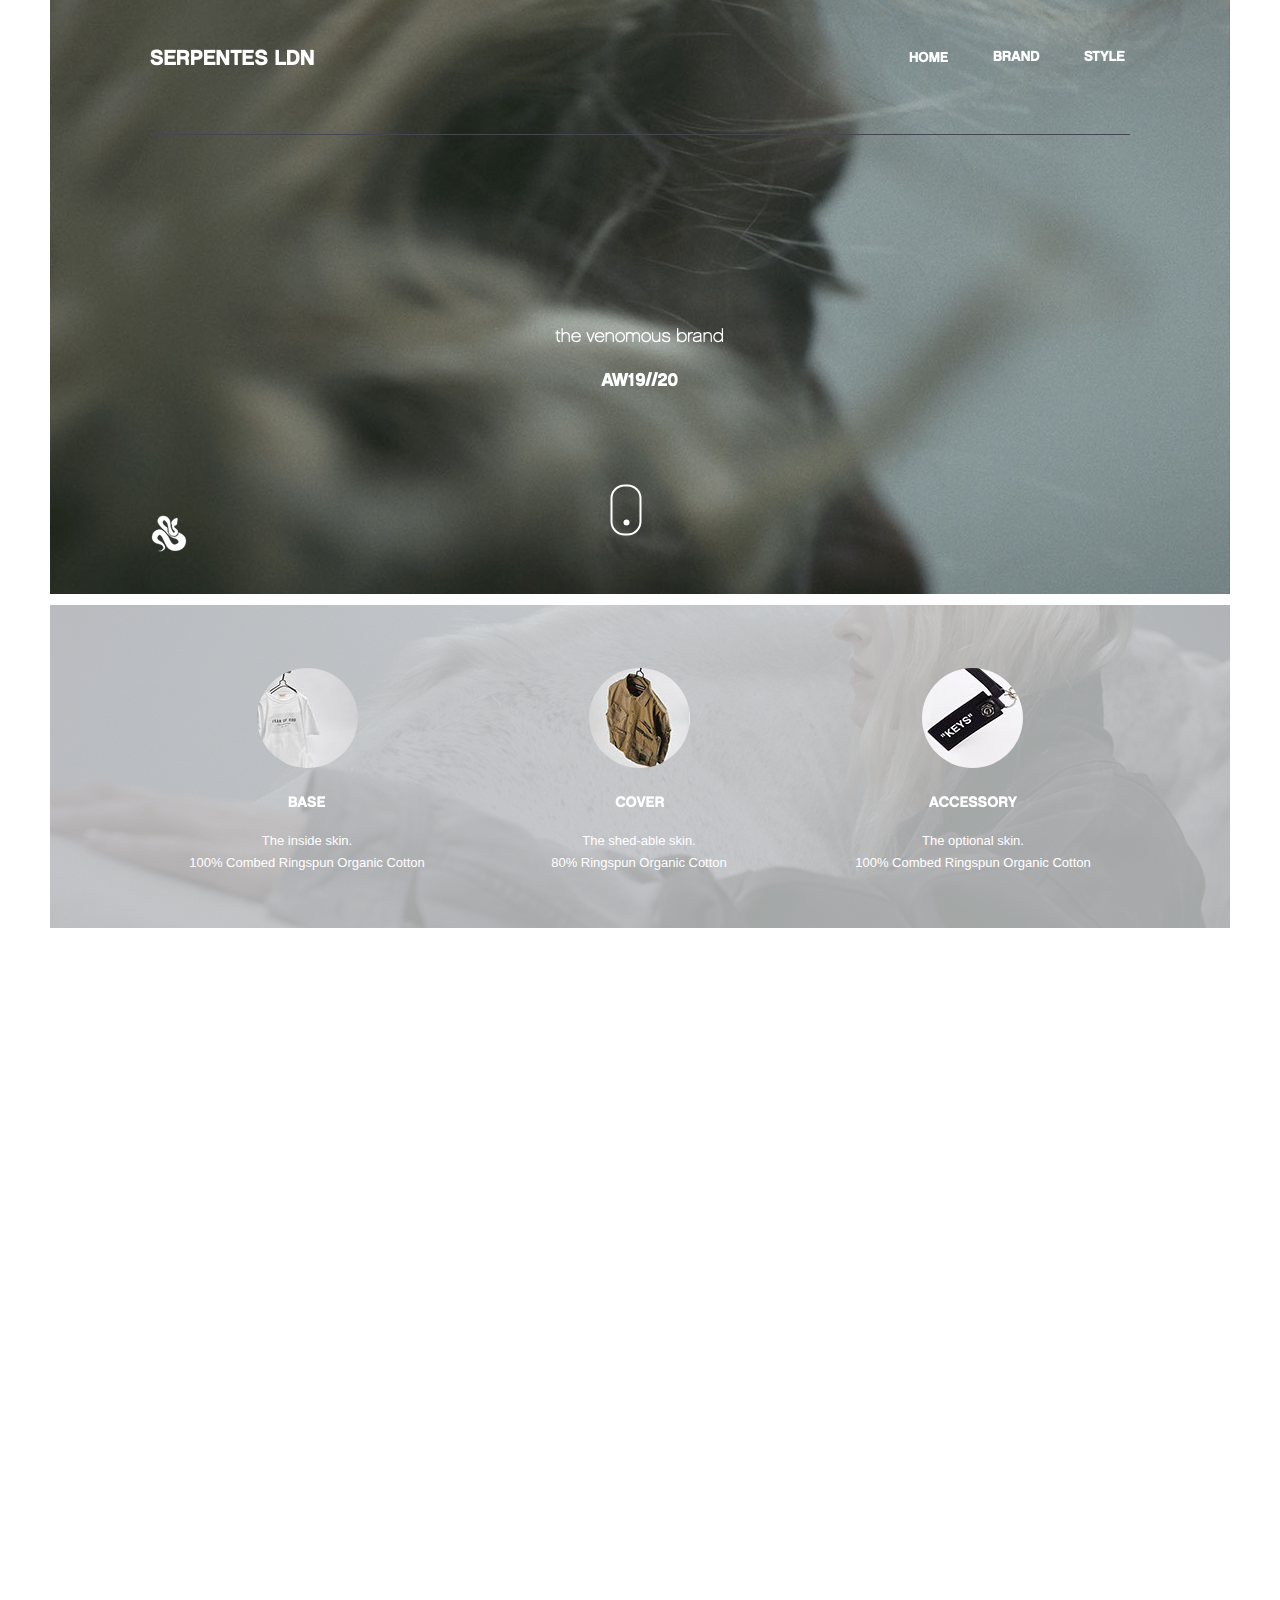
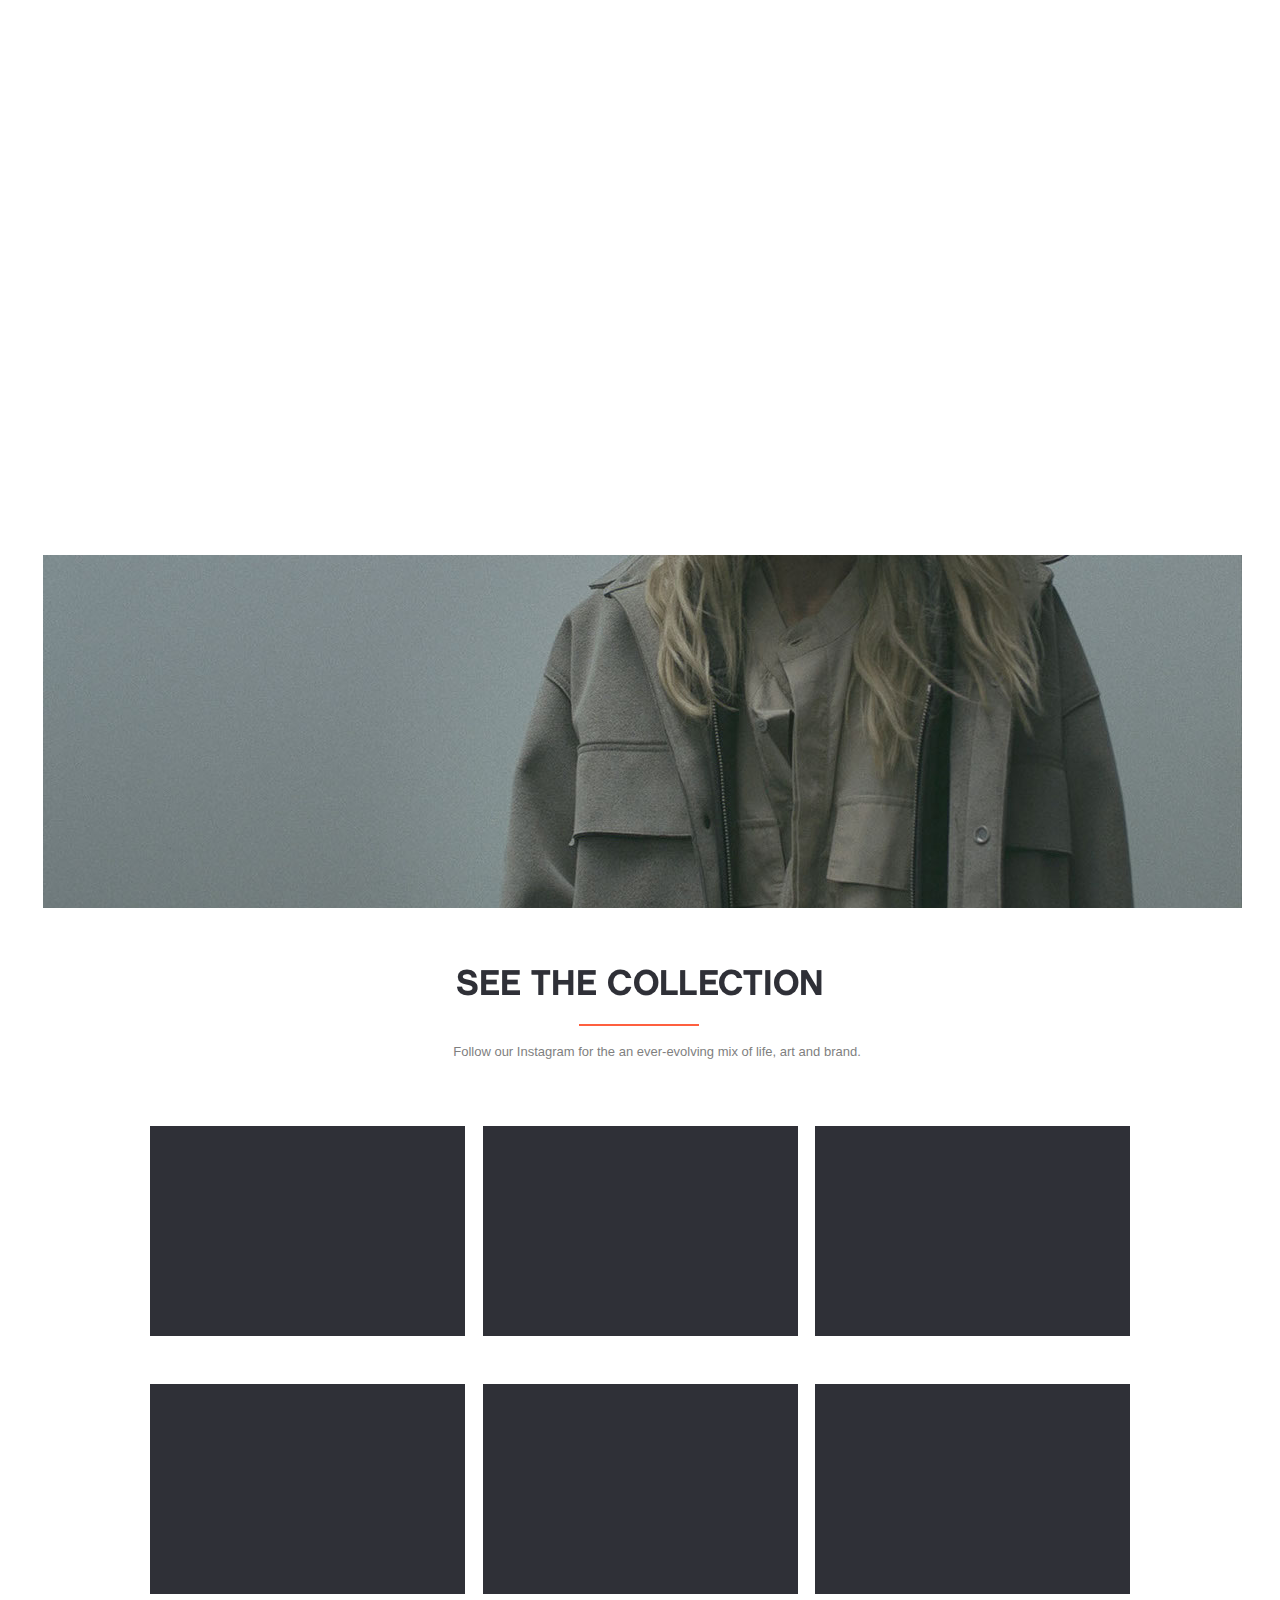
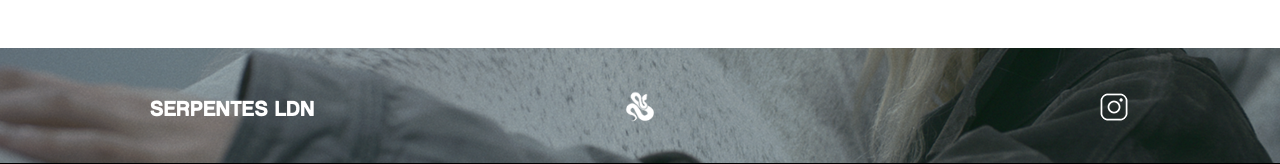
==== index.html @ e3e64ce2 "Add files via upload" ====
<!DOCTYPE html>
<html class="nojs html css_verticalspacer" lang="en-US">
 <head>

  <meta http-equiv="Content-type" content="text/html;charset=UTF-8"/>
  <meta name="generator" content="2018.1.1.386"/>
  
  <script type="text/javascript">
   // Update the 'nojs'/'js' class on the html node
document.documentElement.className = document.documentElement.className.replace(/\bnojs\b/g, 'js');

// Check that all required assets are uploaded and up-to-date
if(typeof Muse == "undefined") window.Muse = {}; window.Muse.assets = {"required":["museutils.js", "museconfig.js", "jquery.musemenu.js", "jquery.watch.js", "jquery.scrolleffects.js", "require.js", "index.css"], "outOfDate":[]};
</script>
  
  <title>Home</title>
  <!-- CSS -->
  <link rel="stylesheet" type="text/css" href="css/site_global.css?crc=444006867"/>
  <link rel="stylesheet" type="text/css" href="css/master_a-master.css?crc=3890065684"/>
  <link rel="stylesheet" type="text/css" href="css/index.css?crc=533952228" id="pagesheet"/>
  <!-- JS includes -->
  <!--[if lt IE 9]>
  <script src="scripts/html5shiv.js?crc=4241844378" type="text/javascript"></script>
  <![endif]-->
    <!--HTML Widget code-->
  
		<style>
		.u1331 .animated-mouse {width: 27px; height: 47px; border: 2px solid #FFFFFF; transform: translate(-50%, -50%); border-radius: 14px; background: transparent; }
		.u1331 .animated-mouse-pointer { position: absolute; width: 6px; height: 6px; border-radius: 100%; background: #FFFFFF; left: 50%; top: 70%; transform: translate(-50%, 0); animation-name: mousePointer; animation-duration: 3s; animation-iteration-count: 10; animation-direction: normal; animation-timing-function: linear; animation-fill-mode: backwards; animation-delay: .5s; }
@keyframes mousePointer {
 0% {
 opacity: 0;
 top: 70%;
}
 20% {
 opacity: 1;
 top: 70%;
}
 40% {
 opacity: 1;
 top: 70%;
}
 60% {
 opacity: 1;
 top: 20%;
}
 61% {
 opacity: 1;
 top: 20%;
}
 67% {
 opacity: 0;
 top: 20%;
}
 100% {
 opacity: 0;
 top: 20%;
}
}

		</style>
	
 </head>
 <body>

  <div class="clearfix" id="page"><!-- group -->
   <div class="clearfix grpelem" id="ppu2463"><!-- column -->
    <div class="clearfix colelem" id="pu2463"><!-- group -->
     <!-- m_editable region-id="editable-static-tag-U2463-BP_infinity" template="index.html" data-type="image" -->
     <div class="clip_frame clearfix grpelem" id="u2463" data-muse-uid="U2463" data-muse-type="img_frame"><!-- image -->
      <img class="position_content" id="u2463_img" src="images/v7---sixth-final-simplified00_05_34_12still055.jpg?crc=142781755" alt="" width="1180" height="664" data-muse-src="images/v7---sixth-final-simplified00_05_34_12still055.jpg?crc=142781755"/>
     </div>
     <!-- /m_editable -->
     <img class="grpelem" id="u1409" alt="SERPENTES LDN" src="images/blank.gif?crc=4208392903"/><!-- state-based BG images -->
     <div class="grpelem" id="u1330"><!-- simple frame --></div>
     <div class="size_fixed grpelem" id="u1331"><!-- custom html -->
      
<!-- This Adobe Muse widget was created by the team at MuseFree.com -->
	<div class="u1331">
	<div class="animated-mouse">
      <div class="animated-mouse-pointer"></div>
    </div>
	</div>

     </div>
     <img class="grpelem" id="u1347-7" alt="the venomous brand AW19//20" width="556" height="101" src="images/u1347-7.png?crc=4225498352" data-IBE-flags="txtStyleSrc"/><!-- rasterized frame -->
     <nav class="MenuBar clearfix grpelem" id="menuu1447"><!-- horizontal box -->
      <div class="MenuItemContainer clearfix grpelem" id="u1455"><!-- vertical box -->
       <!-- m_editable region-id="editable-static-tag-U1456" template="index.html" data-type="html" data-ice-options="clickable" data-ice-editable="link" -->
       <a class="nonblock nontext MenuItem MenuItemWithSubMenu MuseMenuActive clearfix colelem" id="u1456" href="index.html" data-href="page:U74" data-muse-uid="U1456"><!-- horizontal box --><div class="MenuItemLabel NoWrap grpelem" id="u1457-4"><!-- rasterized frame --><div id="u1457-4_clip"><img alt="Home" width="41" height="17" src="images/u1457-4-a.png?crc=81157467" data-IBE-flags="txtStyleSrc"/></div></div></a>
       <!-- /m_editable -->
      </div>
      <div class="MenuItemContainer clearfix grpelem" id="u2087"><!-- vertical box -->
       <!-- m_editable region-id="editable-static-tag-U2088" template="index.html" data-type="html" data-ice-options="clickable" data-ice-editable="link" -->
       <a class="nonblock nontext MenuItem MenuItemWithSubMenu clearfix colelem" id="u2088" href="brand.html" data-href="page:U2503" data-muse-uid="U2088"><!-- horizontal box --><img class="MenuItemLabel NoWrap grpelem" id="u2091" alt="BRAND" src="images/blank.gif?crc=4208392903"/><!-- state-based BG images --></a>
       <!-- /m_editable -->
      </div>
      <div class="MenuItemContainer clearfix grpelem" id="u2094"><!-- vertical box -->
       <!-- m_editable region-id="editable-static-tag-U2095" template="index.html" data-type="html" data-ice-options="clickable" data-ice-editable="link" -->
       <a class="nonblock nontext MenuItem MenuItemWithSubMenu clearfix colelem" id="u2095" href="style.html" data-href="page:U2515" data-muse-uid="U2095"><!-- horizontal box --><img class="MenuItemLabel NoWrap grpelem" id="u2098" alt="STYLE" src="images/blank.gif?crc=4208392903"/><!-- state-based BG images --></a>
       <!-- /m_editable -->
      </div>
     </nav>
     <!-- m_editable region-id="editable-static-tag-U2837-BP_infinity" template="index.html" data-type="image" -->
     <div class="clip_frame grpelem" id="u2837" data-muse-uid="U2837" data-muse-type="img_frame"><!-- image -->
      <img class="block" id="u2837_img" src="images/final%20white.png?crc=110574134" alt="" width="42" height="42" data-muse-src="images/final%20white.png?crc=110574134"/>
     </div>
     <!-- /m_editable -->
    </div>
    <div class="clearfix colelem" id="u1205"><!-- group -->
     <!-- m_editable region-id="editable-static-tag-U2447-BP_infinity" template="index.html" data-type="image" -->
     <div class="clip_frame ose_pre_init grpelem" id="u2447" data-muse-uid="U2447" data-muse-type="img_frame"><!-- image -->
      <img class="block" id="u2447_img" src="images/v7---sixth-final-simplified00_02_12_20still088-crop-u2447.png?crc=150449434" alt="" width="1180" height="323" data-muse-src="images/v7---sixth-final-simplified00_02_12_20still088-crop-u2447.png?crc=150449434"/>
     </div>
     <!-- /m_editable -->
     <div class="Button clearfix grpelem" id="buttonu1241"><!-- container box -->
      <div class="clearfix colelem" id="pu2312"><!-- group -->
       <!-- m_editable region-id="editable-static-tag-U2312-BP_infinity" template="index.html" data-type="image" -->
       <div class="rounded-corners clip_frame clearfix grpelem" id="u2312" data-muse-uid="U2312" data-muse-type="img_frame"><!-- image -->
        <img class="position_content" id="u2312_img" src="images/screenshot%202019-10-25%20at%20143039.jpg?crc=210292946" alt="" width="101" height="125" data-muse-src="images/screenshot%202019-10-25%20at%20143039.jpg?crc=210292946"/>
       </div>
       <!-- /m_editable -->
       <div class="rounded-corners grpelem" id="u1218"><!-- simple frame --></div>
      </div>
      <img class="colelem" id="u1214-4" alt="ACCESSORY" width="244" height="23" src="images/u1214-4.png?crc=93422390" data-IBE-flags="txtStyleSrc"/><!-- rasterized frame -->
      <!-- m_editable region-id="editable-static-tag-U1217-BP_infinity" template="index.html" data-type="html" data-ice-options="disableImageResize,link,txtStyleTarget" -->
      <div class="clearfix colelem" id="u1217-6" data-muse-uid="U1217" data-muse-type="txt_frame" data-IBE-flags="txtStyleSrc"><!-- content -->
       <p>The optional skin.</p>
       <p>100% Combed Ringspun Organic Cotton</p>
      </div>
      <!-- /m_editable -->
     </div>
     <div class="Button clearfix grpelem" id="buttonu1255"><!-- container box -->
      <div class="clearfix colelem" id="pu2292"><!-- group -->
       <!-- m_editable region-id="editable-static-tag-U2292-BP_infinity" template="index.html" data-type="image" -->
       <div class="rounded-corners clip_frame grpelem" id="u2292" data-muse-uid="U2292" data-muse-type="img_frame"><!-- image -->
        <img class="block" id="u2292_img" src="images/screenshot%202019-10-25%20at%20143058-crop-u2292.jpg?crc=348236367" alt="" width="101" height="100" data-muse-src="images/screenshot%202019-10-25%20at%20143058-crop-u2292.jpg?crc=348236367"/>
       </div>
       <!-- /m_editable -->
       <div class="rounded-corners grpelem" id="u1238"><!-- simple frame --></div>
      </div>
      <img class="colelem" id="u1236-4" alt="BASE" width="244" height="23" src="images/u1236-4.png?crc=3848351971" data-IBE-flags="txtStyleSrc"/><!-- rasterized frame -->
      <!-- m_editable region-id="editable-static-tag-U1237-BP_infinity" template="index.html" data-type="html" data-ice-options="disableImageResize,link,txtStyleTarget" -->
      <div class="clearfix colelem" id="u1237-6" data-muse-uid="U1237" data-muse-type="txt_frame" data-IBE-flags="txtStyleSrc"><!-- content -->
       <p>The inside skin.</p>
       <p>100% Combed Ringspun Organic Cotton</p>
      </div>
      <!-- /m_editable -->
     </div>
     <div class="Button clearfix grpelem" id="buttonu1261"><!-- container box -->
      <div class="clearfix colelem" id="pu2305"><!-- group -->
       <!-- m_editable region-id="editable-static-tag-U2305-BP_infinity" template="index.html" data-type="image" -->
       <div class="rounded-corners clip_frame grpelem" id="u2305" data-muse-uid="U2305" data-muse-type="img_frame"><!-- image -->
        <img class="block" id="u2305_img" src="images/screenshot%202019-10-25%20at%20143011-crop-u2305.jpg?crc=470967889" alt="" width="101" height="100" data-muse-src="images/screenshot%202019-10-25%20at%20143011-crop-u2305.jpg?crc=470967889"/>
       </div>
       <!-- /m_editable -->
       <div class="rounded-corners grpelem" id="u1228"><!-- simple frame --></div>
      </div>
      <img class="colelem" id="u1226-4" alt="COVER" width="244" height="23" src="images/u1226-4.png?crc=4254429588" data-IBE-flags="txtStyleSrc"/><!-- rasterized frame -->
      <!-- m_editable region-id="editable-static-tag-U1227-BP_infinity" template="index.html" data-type="html" data-ice-options="disableImageResize,link,txtStyleTarget" -->
      <div class="clearfix colelem" id="u1227-6" data-muse-uid="U1227" data-muse-type="txt_frame" data-IBE-flags="txtStyleSrc"><!-- content -->
       <p>The shed-able skin.</p>
       <p>80% Ringspun Organic Cotton</p>
      </div>
      <!-- /m_editable -->
     </div>
    </div>
    <img class="ose_pre_init colelem" id="u1156-4" alt="SERPENTES LDN is a brand driven by the ever-evolving fashion styles of London " width="556" height="101" src="images/u1156-4.png?crc=4140489335" data-IBE-flags="txtStyleSrc"/><!-- rasterized frame -->
    <!-- m_editable region-id="editable-static-tag-U1159-BP_infinity" template="index.html" data-type="html" data-ice-options="disableImageResize,link,txtStyleTarget" -->
    <div class="clearfix ose_pre_init colelem" id="u1159-4" data-muse-uid="U1159" data-muse-type="txt_frame" data-IBE-flags="txtStyleSrc"><!-- content -->
     <p>As the new style comes, SERPENTES LDN shed their skin and grow the latest trend. We are the people between early adopter and the mainstream consumer.</p>
    </div>
    <!-- /m_editable -->
    <div class="clearfix colelem" id="pu2431-4"><!-- group -->
     <img class="ose_pre_init grpelem" id="u2431-4" alt="SERPENTES LDN moves onto the next trend before it's even called a trend." width="556" height="101" src="images/u2431-4.png?crc=3819356629" data-IBE-flags="txtStyleSrc"/><!-- rasterized frame -->
     <!-- m_editable region-id="editable-static-tag-U2418-BP_infinity" template="index.html" data-type="image" -->
     <div class="clip_frame clearfix ose_pre_init grpelem" id="u2418" data-muse-uid="U2418" data-muse-type="img_frame"><!-- image -->
      <img class="position_content" id="u2418_img" src="images/v7---sixth-final-simplified00_04_15_14still0721202x676.jpg?crc=2857873" alt="" width="1201" height="676" data-muse-src="images/v7---sixth-final-simplified00_04_15_14still0721202x676.jpg?crc=2857873"/>
     </div>
     <!-- /m_editable -->
    </div>
    <!-- m_editable region-id="editable-static-tag-U2434-BP_infinity" template="index.html" data-type="image" -->
    <div class="clip_frame colelem" id="u2434" data-muse-uid="U2434" data-muse-type="img_frame"><!-- image -->
     <img class="block" id="u2434_img" src="images/v7---sixth-final-simplified00_01_48_17still038-crop-u2434.jpg?crc=3996458752" alt="" width="1199" height="353" data-muse-src="images/v7---sixth-final-simplified00_01_48_17still038-crop-u2434.jpg?crc=3996458752"/>
    </div>
    <!-- /m_editable -->
    <img class="colelem" id="u1112-4" alt="SEE THE COLLECTION" width="980" height="52" src="images/u1112-4.png?crc=3997919782" data-IBE-flags="txtStyleSrc"/><!-- rasterized frame -->
    <div class="colelem" id="u936"><!-- simple frame --></div>
    <!-- m_editable region-id="editable-static-tag-U1113-BP_infinity" template="index.html" data-type="html" data-ice-options="disableImageResize,link,txtStyleTarget" -->
    <div class="clearfix colelem" id="u1113-4" data-muse-uid="U1113" data-muse-type="txt_frame" data-IBE-flags="txtStyleSrc"><!-- content -->
     <p>Follow our Instagram for the an ever-evolving mix of life, art and brand.</p>
    </div>
    <!-- /m_editable -->
    <div class="clearfix colelem" id="pu2108"><!-- group -->
     <div class="grpelem" id="u2108"><!-- simple frame --></div>
     <div class="grpelem" id="u2110"><!-- simple frame --></div>
     <div class="grpelem" id="u2112"><!-- simple frame --></div>
    </div>
    <div class="clearfix colelem" id="pu2116"><!-- group -->
     <div class="grpelem" id="u2116"><!-- simple frame --></div>
     <div class="grpelem" id="u2117"><!-- simple frame --></div>
     <div class="grpelem" id="u2118"><!-- simple frame --></div>
    </div>
   </div>
   <div class="verticalspacer" data-offset-top="3194" data-content-above-spacer="3193" data-content-below-spacer="112"></div>
   <div class="clearfix grpelem" id="pu1429"><!-- group -->
    <div class="browser_width grpelem" id="u1429-bw">
     <div id="u1429"><!-- group -->
      <div class="clearfix" id="u1429_align_to_page">
       <a class="nonblock nontext rounded-corners grpelem" id="u1430" href="http://#"><!-- simple frame --></a>
       <div class="clip_frame grpelem" id="u2804"><!-- image -->
        <img class="block" id="u2804_img" src="images/v7---sixth-final-simplified00_02_12_20still088-crop-u2804.png?crc=4228861609" alt="" width="1360" height="115"/>
       </div>
       <a class="nonblock nontext rounded-corners clip_frame grpelem" id="u2788" href="https://www.instagram.com/serpentesldn/"><!-- image --><img class="block" id="u2788_img" src="images/instagram-02.png?crc=4174420559" alt="" width="32" height="32"/></a>
       <div class="clip_frame grpelem" id="u2860"><!-- image -->
        <img class="block" id="u2860_img" src="images/final%20white.png?crc=110574134" alt="" width="34" height="34"/>
       </div>
      </div>
     </div>
    </div>
    <img class="grpelem" id="u2801" alt="SERPENTES LDN" src="images/blank.gif?crc=4208392903"/><!-- state-based BG images -->
   </div>
  </div>
  <div class="preload_images">
   <img class="preload" src="images/u1409-r.png?crc=119022185" alt=""/>
   <img class="preload" src="images/u2091-r.png?crc=4231368843" alt=""/>
   <img class="preload" src="images/u2091-m.png?crc=4231368843" alt=""/>
   <img class="preload" src="images/u2091-a.png?crc=3877536079" alt=""/>
   <img class="preload" src="images/u2098-r.png?crc=252419845" alt=""/>
   <img class="preload" src="images/u2098-m.png?crc=252419845" alt=""/>
   <img class="preload" src="images/u2098-a.png?crc=442487072" alt=""/>
   <img class="preload" src="images/u2801-r.png?crc=119022185" alt=""/>
  </div>
  <!-- JS includes -->
  <script type="text/javascript">
   if (document.location.protocol != 'https:') document.write('\x3Cscript src="http://musecdn.businesscatalyst.com/scripts/4.0/jquery-1.8.3.min.js" type="text/javascript">\x3C/script>');
</script>
  <script type="text/javascript">
   window.jQuery || document.write('\x3Cscript src="scripts/jquery-1.8.3.min.js?crc=209076791" type="text/javascript">\x3C/script>');
</script>
  <!-- Other scripts -->
  <script type="text/javascript">
   // Decide whether to suppress missing file error or not based on preference setting
var suppressMissingFileError = false
</script>
  <script type="text/javascript">
   window.Muse.assets.check=function(c){if(!window.Muse.assets.checked){window.Muse.assets.checked=!0;var b={},d=function(a,b){if(window.getComputedStyle){var c=window.getComputedStyle(a,null);return c&&c.getPropertyValue(b)||c&&c[b]||""}if(document.documentElement.currentStyle)return(c=a.currentStyle)&&c[b]||a.style&&a.style[b]||"";return""},a=function(a){if(a.match(/^rgb/))return a=a.replace(/\s+/g,"").match(/([\d\,]+)/gi)[0].split(","),(parseInt(a[0])<<16)+(parseInt(a[1])<<8)+parseInt(a[2]);if(a.match(/^\#/))return parseInt(a.substr(1),
16);return 0},f=function(f){for(var g=document.getElementsByTagName("link"),j=0;j<g.length;j++)if("text/css"==g[j].type){var l=(g[j].href||"").match(/\/?css\/([\w\-]+\.css)\?crc=(\d+)/);if(!l||!l[1]||!l[2])break;b[l[1]]=l[2]}g=document.createElement("div");g.className="version";g.style.cssText="display:none; width:1px; height:1px;";document.getElementsByTagName("body")[0].appendChild(g);for(j=0;j<Muse.assets.required.length;){var l=Muse.assets.required[j],k=l.match(/([\w\-\.]+)\.(\w+)$/),i=k&&k[1]?
k[1]:null,k=k&&k[2]?k[2]:null;switch(k.toLowerCase()){case "css":i=i.replace(/\W/gi,"_").replace(/^([^a-z])/gi,"_$1");g.className+=" "+i;i=a(d(g,"color"));k=a(d(g,"backgroundColor"));i!=0||k!=0?(Muse.assets.required.splice(j,1),"undefined"!=typeof b[l]&&(i!=b[l]>>>24||k!=(b[l]&16777215))&&Muse.assets.outOfDate.push(l)):j++;g.className="version";break;case "js":j++;break;default:throw Error("Unsupported file type: "+k);}}c?c().jquery!="1.8.3"&&Muse.assets.outOfDate.push("jquery-1.8.3.min.js"):Muse.assets.required.push("jquery-1.8.3.min.js");
g.parentNode.removeChild(g);if(Muse.assets.outOfDate.length||Muse.assets.required.length)g="Some files on the server may be missing or incorrect. Clear browser cache and try again. If the problem persists please contact website author.",f&&Muse.assets.outOfDate.length&&(g+="\nOut of date: "+Muse.assets.outOfDate.join(",")),f&&Muse.assets.required.length&&(g+="\nMissing: "+Muse.assets.required.join(",")),suppressMissingFileError?(g+="\nUse SuppressMissingFileError key in AppPrefs.xml to show missing file error pop up.",console.log(g)):alert(g)};location&&location.search&&location.search.match&&location.search.match(/muse_debug/gi)?
setTimeout(function(){f(!0)},5E3):f()}};
var muse_init=function(){require.config({baseUrl:""});require(["jquery","museutils","whatinput","jquery.musemenu","jquery.watch","jquery.scrolleffects"],function(c){var $ = c;$(document).ready(function(){try{
window.Muse.assets.check($);/* body */
Muse.Utils.transformMarkupToFixBrowserProblemsPreInit();/* body */
Muse.Utils.prepHyperlinks(true);/* body */
Muse.Utils.resizeHeight('.browser_width');/* resize height */
Muse.Utils.requestAnimationFrame(function() { $('body').addClass('initialized'); });/* mark body as initialized */
Muse.Utils.makeButtonsVisibleAfterSettingMinWidth();/* body */
Muse.Utils.initWidget('.MenuBar', ['#bp_infinity'], function(elem) { return $(elem).museMenu(); });/* unifiedNavBar */
Muse.Utils.fullPage('#page');/* 100% height page */
$('#u2447').registerOpacityScrollEffect([{"fade":205,"in":[-Infinity,505],"opacity":25},{"in":[505,505],"opacity":85},{"fade":145,"in":[505,Infinity],"opacity":20}]);/* scroll effect */
$('#u1156-4').registerOpacityScrollEffect([{"fade":489.2,"in":[-Infinity,989.2],"opacity":0},{"in":[989.2,989.2],"opacity":100},{"fade":310.8,"in":[989.2,Infinity],"opacity":0}]);/* scroll effect */
$('#u1159-4').registerOpacityScrollEffect([{"fade":307,"in":[-Infinity,970],"opacity":0},{"in":[970,970],"opacity":100},{"fade":230,"in":[970,Infinity],"opacity":0}]);/* scroll effect */
$('#u2431-4').registerOpacityScrollEffect([{"fade":50,"in":[-Infinity,1460],"opacity":0},{"in":[1460,1460],"opacity":100},{"fade":253.7,"in":[1460,Infinity],"opacity":0}]);/* scroll effect */
$('#u2418').registerOpacityScrollEffect([{"fade":577.05,"in":[-Infinity,1377.05],"opacity":0},{"in":[1377.05,1377.05],"opacity":100},{"fade":50,"in":[1377.05,Infinity],"opacity":0}]);/* scroll effect */
Muse.Utils.showWidgetsWhenReady();/* body */
Muse.Utils.transformMarkupToFixBrowserProblems();/* body */
}catch(b){if(b&&"function"==typeof b.notify?b.notify():Muse.Assert.fail("Error calling selector function: "+b),false)throw b;}})})};

</script>
  <!-- RequireJS script -->
  <script src="scripts/require.js?crc=4177726516" type="text/javascript" async data-main="scripts/museconfig.js?crc=3936894949" onload="if (requirejs) requirejs.onError = function(requireType, requireModule) { if (requireType && requireType.toString && requireType.toString().indexOf && 0 <= requireType.toString().indexOf('#scripterror')) window.Muse.assets.check(); }" onerror="window.Muse.assets.check();"></script>
  
  <!--HTML Widget code-->
  
	
   </body>
</html>
---- css/site_global.css ----
html{min-height:100%;min-width:100%;-ms-text-size-adjust:none;}body,div,dl,dt,dd,ul,ol,li,nav,h1,h2,h3,h4,h5,h6,pre,code,form,fieldset,legend,input,button,textarea,p,blockquote,th,td,a{margin:0px;padding:0px;border-width:0px;border-style:solid;border-color:transparent;-webkit-transform-origin:left top;-ms-transform-origin:left top;-o-transform-origin:left top;transform-origin:left top;background-repeat:no-repeat;}button.submit-btn{-moz-box-sizing:content-box;-webkit-box-sizing:content-box;box-sizing:content-box;}.transition{-webkit-transition-property:background-image,background-position,background-color,border-color,border-radius,color,font-size,font-style,font-weight,letter-spacing,line-height,text-align,box-shadow,text-shadow,opacity;transition-property:background-image,background-position,background-color,border-color,border-radius,color,font-size,font-style,font-weight,letter-spacing,line-height,text-align,box-shadow,text-shadow,opacity;}.transition *{-webkit-transition:inherit;transition:inherit;}table{border-collapse:collapse;border-spacing:0px;}fieldset,img{border:0px;border-style:solid;-webkit-transform-origin:left top;-ms-transform-origin:left top;-o-transform-origin:left top;transform-origin:left top;}address,caption,cite,code,dfn,em,strong,th,var,optgroup{font-style:inherit;font-weight:inherit;}del,ins{text-decoration:none;}li{list-style:none;}caption,th{text-align:left;}h1,h2,h3,h4,h5,h6{font-size:100%;font-weight:inherit;}input,button,textarea,select,optgroup,option{font-family:inherit;font-size:inherit;font-style:inherit;font-weight:inherit;}.form-grp input,.form-grp textarea{-webkit-appearance:none;-webkit-border-radius:0;}body{font-family:Arial, Helvetica Neue, Helvetica, sans-serif;text-align:left;font-size:14px;line-height:17px;word-wrap:break-word;text-rendering:optimizeLegibility;-moz-font-feature-settings:'liga';-ms-font-feature-settings:'liga';-webkit-font-feature-settings:'liga';font-feature-settings:'liga';}a:link{color:#0000FF;text-decoration:underline;}a:visited{color:#800080;text-decoration:underline;}a:hover{color:#0000FF;text-decoration:underline;}a:active{color:#EE0000;text-decoration:underline;}a.nontext{color:black;text-decoration:none;font-style:normal;font-weight:normal;}.normal_text{color:#000000;direction:ltr;font-family:Arial, Helvetica Neue, Helvetica, sans-serif;font-size:14px;font-style:normal;font-weight:normal;letter-spacing:0px;line-height:17px;text-align:left;text-decoration:none;text-indent:0px;text-transform:none;vertical-align:0px;padding:0px;}.list0 li:before{position:absolute;right:100%;letter-spacing:0px;text-decoration:none;font-weight:normal;font-style:normal;}.rtl-list li:before{right:auto;left:100%;}.nls-None > li:before,.nls-None .list3 > li:before,.nls-None .list6 > li:before{margin-right:6px;content:'•';}.nls-None .list1 > li:before,.nls-None .list4 > li:before,.nls-None .list7 > li:before{margin-right:6px;content:'○';}.nls-None,.nls-None .list1,.nls-None .list2,.nls-None .list3,.nls-None .list4,.nls-None .list5,.nls-None .list6,.nls-None .list7,.nls-None .list8{padding-left:34px;}.nls-None.rtl-list,.nls-None .list1.rtl-list,.nls-None .list2.rtl-list,.nls-None .list3.rtl-list,.nls-None .list4.rtl-list,.nls-None .list5.rtl-list,.nls-None .list6.rtl-list,.nls-None .list7.rtl-list,.nls-None .list8.rtl-list{padding-left:0px;padding-right:34px;}.nls-None .list2 > li:before,.nls-None .list5 > li:before,.nls-None .list8 > li:before{margin-right:6px;content:'-';}.nls-None.rtl-list > li:before,.nls-None .list1.rtl-list > li:before,.nls-None .list2.rtl-list > li:before,.nls-None .list3.rtl-list > li:before,.nls-None .list4.rtl-list > li:before,.nls-None .list5.rtl-list > li:before,.nls-None .list6.rtl-list > li:before,.nls-None .list7.rtl-list > li:before,.nls-None .list8.rtl-list > li:before{margin-right:0px;margin-left:6px;}.TabbedPanelsTab{white-space:nowrap;}.MenuBar .MenuBarView,.MenuBar .SubMenuView{display:block;list-style:none;}.MenuBar .SubMenu{display:none;position:absolute;}.NoWrap{white-space:nowrap;word-wrap:normal;}.rootelem{margin-left:auto;margin-right:auto;}.colelem{display:inline;float:left;clear:both;}.clearfix:after{content:"\0020";visibility:hidden;display:block;height:0px;clear:both;}*:first-child+html .clearfix{zoom:1;}.clip_frame{overflow:hidden;}.popup_anchor{position:relative;width:0px;height:0px;}.allow_click_through *{pointer-events:auto;}.popup_element{z-index:100000;}.svg{display:block;vertical-align:top;}span.wrap{content:'';clear:left;display:block;}span.actAsInlineDiv{display:inline-block;}.position_content,.excludeFromNormalFlow{float:left;}.preload_images{position:absolute;overflow:hidden;left:-9999px;top:-9999px;height:1px;width:1px;}.preload{height:1px;width:1px;}.animateStates{-webkit-transition:0.3s ease-in-out;-moz-transition:0.3s ease-in-out;-o-transition:0.3s ease-in-out;transition:0.3s ease-in-out;}[data-whatinput="mouse"] *:focus,[data-whatinput="touch"] *:focus,input:focus,textarea:focus{outline:none;}textarea{resize:none;overflow:auto;}.allow_click_through,.fld-prompt{pointer-events:none;}.wrapped-input{position:absolute;top:0px;left:0px;background:transparent;border:none;}.submit-btn{z-index:50000;cursor:pointer;}.anchor_item{width:22px;height:18px;}.MenuBar .SubMenuVisible,.MenuBarVertical .SubMenuVisible,.MenuBar .SubMenu .SubMenuVisible,.popup_element.Active,span.actAsPara,.actAsDiv,a.nonblock.nontext,img.block{display:block;}.widget_invisible,.js .invi,.js .mse_pre_init{visibility:hidden;}.ose_ei{visibility:hidden;z-index:0;}.no_vert_scroll{overflow-y:hidden;}.always_vert_scroll{overflow-y:scroll;}.always_horz_scroll{overflow-x:scroll;}.fullscreen{overflow:hidden;left:0px;top:0px;position:fixed;height:100%;width:100%;-moz-box-sizing:border-box;-webkit-box-sizing:border-box;-ms-box-sizing:border-box;box-sizing:border-box;}.fullwidth{position:absolute;}.borderbox{-moz-box-sizing:border-box;-webkit-box-sizing:border-box;-ms-box-sizing:border-box;box-sizing:border-box;}.scroll_wrapper{position:absolute;overflow:auto;left:0px;right:0px;top:0px;bottom:0px;padding-top:0px;padding-bottom:0px;margin-top:0px;margin-bottom:0px;}.browser_width > *{position:absolute;left:0px;right:0px;}.grpelem,.accordion_wrapper{display:inline;float:left;}.fld-checkbox input[type=checkbox],.fld-radiobutton input[type=radio]{position:absolute;overflow:hidden;clip:rect(0px, 0px, 0px, 0px);height:1px;width:1px;margin:-1px;padding:0px;border:0px;}.fld-checkbox input[type=checkbox] + label,.fld-radiobutton input[type=radio] + label{display:inline-block;background-repeat:no-repeat;cursor:pointer;float:left;width:100%;height:100%;}.pointer_cursor,.fld-recaptcha-mode,.fld-recaptcha-refresh,.fld-recaptcha-help{cursor:pointer;}p,h1,h2,h3,h4,h5,h6,ol,ul,span.actAsPara{max-height:1000000px;}.superscript{vertical-align:super;font-size:66%;line-height:0px;}.subscript{vertical-align:sub;font-size:66%;line-height:0px;}.horizontalSlideShow{-ms-touch-action:pan-y;touch-action:pan-y;}.verticalSlideShow{-ms-touch-action:pan-x;touch-action:pan-x;}.colelem100,.verticalspacer{clear:both;}.list0 li,.MenuBar .MenuItemContainer,.SlideShowContentPanel .fullscreen img,.css_verticalspacer .verticalspacer{position:relative;}.popup_element.Inactive,.js .disn,.js .an_invi,.hidden,.breakpoint{display:none;}#muse_css_mq{position:absolute;display:none;background-color:#FFFFFE;}.fluid_height_spacer{width:0.01px;}.muse_check_css{display:none;position:fixed;}@media screen and (-webkit-min-device-pixel-ratio:0){body{text-rendering:auto;}}
---- css/master_a-master.css ----
#u1429{background-color:#000000;}#u1430{border-style:solid;border-width:1px;border-color:#707287;background-color:transparent;border-radius:100px;}#u1430:hover{background-color:#FE5F3F;}#u2788{background-color:transparent;border-radius:50%;}#u2804,#u2860{background-color:transparent;}#u2801{vertical-align:top;background:transparent url("../images/u2801.png?crc=3946013366") no-repeat 0px 0px;}#u2801:hover{background:transparent url("../images/u2801-r.png?crc=119022185") no-repeat 0px 0px;}
---- css/index.css ----
.version.index{color:#00001F;background-color:#D376E4;}#page{z-index:1;width:980px;min-height:3364px;background-image:none;border-width:0px;border-color:#000000;background-color:transparent;margin-left:auto;margin-right:auto;}#ppu2463{z-index:0;width:0.01px;margin-right:-10000px;margin-left:-108px;}#pu2463{z-index:13;width:0.01px;margin-left:8px;}#u2463{z-index:13;width:1180px;background-color:transparent;position:relative;margin-right:-10000px;}#u2463_img{margin-top:-35px;margin-bottom:-35px;}#u1409{z-index:36;height:35px;width:265px;vertical-align:top;position:relative;margin-right:-10000px;margin-top:47px;left:100px;background:transparent url("../images/u1409.png?crc=3946013366") no-repeat 0px 0px;}#u1409:hover{background:transparent url("../images/u1409-r.png?crc=119022185") no-repeat 0px 0px;}#u1330{z-index:80;width:980px;height:1px;background-color:#454651;position:relative;margin-right:-10000px;margin-top:134px;left:100px;}#u1331{z-index:81;width:27px;min-height:47px;border-width:0px;border-color:transparent;background-color:transparent;position:relative;margin-right:-10000px;margin-top:510px;left:576px;}#u1347-7{z-index:82;display:block;vertical-align:top;position:relative;margin-right:-10000px;margin-top:326px;left:312px;}#menuu1447{z-index:89;width:261px;height:34px;border-width:0px;background-color:transparent;position:relative;margin-right:-10000px;margin-top:41px;left:838px;}#u1455{width:84px;min-height:34px;border-width:0px;background-color:transparent;position:relative;margin-right:-10000px;}#u1456{width:84px;border-width:0px;background-color:transparent;padding-bottom:17px;position:relative;}#u1456.MuseMenuActive{width:84px;min-height:0px;margin:0px;}#u1457-4{position:relative;margin-right:-10000px;top:8px;left:21px;}#u1457-4_clip{overflow:hidden;width:41px;height:17px;display:block;vertical-align:top;}#u2087{width:91px;min-height:34px;border-width:0px;background-color:transparent;position:relative;margin-right:-10000px;left:84px;}#u2088{width:91px;border-width:0px;background-color:transparent;padding-bottom:17px;position:relative;}#u2091{height:17px;width:48px;vertical-align:top;position:relative;margin-right:-10000px;top:8px;left:21px;background:transparent url("../images/u2091.png?crc=379820987") no-repeat 0px 0px;}#u2088:hover #u2091{background:transparent url("../images/u2091-r.png?crc=4231368843") no-repeat 0px 0px;}#u2088:active #u2091{background:transparent url("../images/u2091-m.png?crc=4231368843") no-repeat 0px 0px;}#u2088.MuseMenuActive #u2091{background:transparent url("../images/u2091-a.png?crc=3877536079") no-repeat 0px 0px;}#u2094{width:86px;min-height:34px;border-width:0px;background-color:transparent;position:relative;margin-right:-10000px;left:175px;}#u2095{width:86px;border-width:0px;background-color:transparent;padding-bottom:17px;position:relative;}#u2098{height:17px;width:43px;vertical-align:top;position:relative;margin-right:-10000px;top:8px;left:21px;background:transparent url("../images/u2098.png?crc=502220273") no-repeat 0px 0px;}#u2095:hover #u2098{background:transparent url("../images/u2098-r.png?crc=252419845") no-repeat 0px 0px;}#u2095:active #u2098{background:transparent url("../images/u2098-m.png?crc=252419845") no-repeat 0px 0px;}#u2095.MuseMenuActive #u2098{background:transparent url("../images/u2098-a.png?crc=442487072") no-repeat 0px 0px;}.MenuItem{cursor:pointer;}#u2837{z-index:124;width:67px;background-color:transparent;position:relative;margin-right:-10000px;margin-top:502px;left:85px;}#u2837_img{padding:11px 12px 11px 13px;}#u1205{z-index:15;width:1180px;border-width:0px;border-color:transparent;background-color:#D9D8DA;margin-left:8px;margin-top:11px;position:relative;}#u2447{z-index:16;width:1180px;background-color:transparent;opacity:0.85;-ms-filter:"progid:DXImageTransform.Microsoft.Alpha(Opacity=85)";filter:alpha(opacity=85);position:relative;margin-right:-10000px;}.js #u2447.ose_pre_init{opacity:0.25;-ms-filter:"progid:DXImageTransform.Microsoft.Alpha(Opacity=25)";filter:alpha(opacity=25);}#buttonu1241{z-index:38;width:250px;height:208px;border-width:0px;background-color:transparent;margin-bottom:-15px;position:relative;margin-right:-10000px;margin-top:-11px;left:766px;padding:74px 32px 67px;}#pu2312{z-index:49;width:0.01px;margin-left:74px;}#u2312{z-index:49;width:101px;background-color:transparent;border-radius:50%;position:relative;margin-right:-10000px;}#u2312_img{margin-top:-13px;margin-bottom:-12px;}#u1218{z-index:51;width:100px;height:100px;border-color:#000000;background-color:transparent;border-radius:100px;position:relative;margin-right:-10000px;left:1px;}.ie #u1218{background-color:#FFFFFF;opacity:0.01;-ms-filter:"progid:DXImageTransform.Microsoft.Alpha(Opacity=1)";filter:alpha(opacity=1);}#buttonu1241.ButtonSelected #u1218{width:100px;height:100px;min-height:0px;margin:0px -10000px 0px 0px;}#u1214-4{z-index:39;display:block;vertical-align:top;margin-left:3px;margin-top:26px;position:relative;}#u1217-6{z-index:43;width:250px;min-height:46px;background-color:transparent;color:#FFFFFF;text-align:center;font-size:13px;line-height:22px;font-family:Trebuchet, Trebuchet MS, Tahoma, Arial, sans-serif;margin-top:13px;position:relative;}#buttonu1255{z-index:52;width:250px;height:208px;border-width:0px;background-color:transparent;margin-bottom:-15px;position:relative;margin-right:-10000px;margin-top:-11px;left:100px;padding:74px 51px 67px 32px;}#buttonu1241.ButtonSelected,#buttonu1255.ButtonSelected{width:250px;height:208px;min-height:0px;margin:-11px -10000px -15px 0px;}#pu2292{z-index:63;width:0.01px;margin-left:75px;}#u2292{z-index:63;width:101px;background-color:transparent;border-radius:50%;position:relative;margin-right:-10000px;}#u1238{z-index:65;width:100px;height:100px;border-color:#000000;background-color:transparent;border-radius:100px;position:relative;margin-right:-10000px;}.ie #buttonu1241.ButtonSelected #u1218,.ie #u1238{background-color:#FFFFFF;opacity:0.01;-ms-filter:"progid:DXImageTransform.Microsoft.Alpha(Opacity=1)";filter:alpha(opacity=1);}#buttonu1255.ButtonSelected #u1238{width:100px;height:100px;min-height:0px;margin:0px -10000px 0px 0px;}#u1236-4{z-index:53;display:block;vertical-align:top;margin-left:3px;margin-top:26px;position:relative;}#u1237-6{z-index:57;width:250px;min-height:46px;background-color:transparent;color:#FFFFFF;text-align:center;font-size:13px;line-height:22px;font-family:Trebuchet, Trebuchet MS, Tahoma, Arial, sans-serif;margin-top:13px;position:relative;}#buttonu1261{z-index:66;width:250px;height:208px;border-width:0px;background-color:transparent;margin-bottom:-16px;position:relative;margin-right:-10000px;margin-top:-10px;left:433px;padding:73px 33px 68px 31px;}#buttonu1261.ButtonSelected{width:250px;height:208px;min-height:0px;margin:-10px -10000px -16px 0px;}#pu2305{z-index:77;width:0.01px;margin-left:75px;}#u2305{z-index:77;width:101px;background-color:transparent;border-radius:50%;position:relative;margin-right:-10000px;}#buttonu1241.ButtonSelected #u2312,#buttonu1255.ButtonSelected #u2292,#buttonu1261.ButtonSelected #u2305{width:101px;min-height:0px;margin:0px -10000px 0px 0px;}#u1228{z-index:79;width:100px;height:100px;border-color:#000000;background-color:transparent;border-radius:100px;position:relative;margin-right:-10000px;left:1px;}.ie #buttonu1255.ButtonSelected #u1238,.ie #u1228{background-color:#FFFFFF;opacity:0.01;-ms-filter:"progid:DXImageTransform.Microsoft.Alpha(Opacity=1)";filter:alpha(opacity=1);}#buttonu1261.ButtonSelected #u1228{width:100px;height:100px;min-height:0px;margin:0px -10000px 0px 0px;}.ie #buttonu1261.ButtonSelected #u1228{background-color:#FFFFFF;opacity:0.01;-ms-filter:"progid:DXImageTransform.Microsoft.Alpha(Opacity=1)";filter:alpha(opacity=1);}#u1226-4{z-index:67;display:block;vertical-align:top;margin-left:4px;margin-top:26px;position:relative;}#u1227-6{z-index:71;width:250px;min-height:46px;background-color:transparent;color:#FFFFFF;text-align:center;font-size:13px;line-height:22px;font-family:Trebuchet, Trebuchet MS, Tahoma, Arial, sans-serif;margin-top:13px;position:relative;}#buttonu1241.ButtonSelected #u1217-6,#buttonu1255.ButtonSelected #u1237-6,#buttonu1261.ButtonSelected #u1227-6{padding-top:0px;padding-bottom:0px;min-height:46px;width:250px;margin:13px 0px 0px;}#u1156-4{z-index:31;display:block;vertical-align:top;margin-left:319px;margin-top:161px;position:relative;}#u1159-4{z-index:27;width:602px;min-height:130px;background-color:transparent;color:#7F7F7F;text-align:center;font-size:15px;line-height:24px;font-family:Trebuchet, Trebuchet MS, Tahoma, Arial, sans-serif;margin-left:296px;margin-top:37px;position:relative;}#pu2431-4{z-index:116;width:0.01px;margin-top:120px;}#u2431-4{z-index:116;display:block;vertical-align:top;position:relative;margin-right:-10000px;margin-top:329px;left:342px;}#u2418{z-index:120;width:1201px;background-color:transparent;position:relative;margin-right:-10000px;}#u2418_img{margin-top:-49px;margin-bottom:-49px;}.js #u1156-4.ose_pre_init,.js #u1159-4.ose_pre_init,.js #u2431-4.ose_pre_init,.js #u2418.ose_pre_init{opacity:0;-ms-filter:"progid:DXImageTransform.Microsoft.Alpha(Opacity=0)";filter:alpha(opacity=0);}#u2434{z-index:122;width:1199px;background-color:transparent;margin-left:1px;margin-top:100px;position:relative;}#u1112-4{z-index:19;display:block;vertical-align:top;margin-left:108px;margin-top:56px;position:relative;}#u936{z-index:18;width:120px;height:2px;background-color:#FE5F3F;margin-left:537px;margin-top:8px;position:relative;}#u1113-4{z-index:23;width:766px;min-height:33px;background-color:transparent;color:#7F7F7F;text-align:center;font-size:13px;line-height:22px;font-family:Trebuchet, Trebuchet MS, Tahoma, Arial, sans-serif;margin-left:232px;margin-top:15px;position:relative;}#pu2108{z-index:110;width:0.01px;margin-left:108px;margin-top:52px;}#u2108{z-index:110;width:315px;height:210px;background-color:#2F3037;position:relative;margin-right:-10000px;}#u2110{z-index:112;width:315px;height:210px;background-color:#2F3037;position:relative;margin-right:-10000px;left:333px;}#u2112{z-index:114;width:315px;height:210px;background-color:#2F3037;position:relative;margin-right:-10000px;left:665px;}#pu2116{z-index:111;width:0.01px;margin-left:108px;margin-top:48px;}#u2116{z-index:111;width:315px;height:210px;background-color:#2F3037;position:relative;margin-right:-10000px;}#u2117{z-index:113;width:315px;height:210px;background-color:#2F3037;position:relative;margin-right:-10000px;left:333px;}#u2118{z-index:115;width:315px;height:210px;background-color:#2F3037;position:relative;margin-right:-10000px;left:665px;}.css_verticalspacer .verticalspacer{height:calc(100vh - 3305px);}#pu1429{z-index:2;width:0.01px;margin:-3px -10000px -1px -100px;}#u1429{z-index:2;min-height:115px;padding-bottom:1px;}#u1429_align_to_page{margin-left:auto;margin-right:auto;position:relative;width:980px;left:-100px;}#u1430{z-index:3;width:49px;height:49px;position:relative;margin-right:-10000px;margin-top:35px;left:1030px;}#u1430:hover{width:49px;height:49px;min-height:0px;margin:35px -10000px 0px 0px;}#u2804{z-index:4;width:1360px;position:relative;margin-right:-10000px;left:-103px;}#u2788{z-index:6;width:32px;position:relative;margin-right:-10000px;margin-top:43px;left:1048px;}#u2312 .clip_frame,#u2292 .clip_frame,#u2305 .clip_frame,#u2788 .clip_frame{-webkit-border-radius:0.5px 0.5px 0.5px 0.5px;}#u2860{z-index:11;width:55px;position:relative;margin-right:-10000px;margin-top:33px;left:563px;}#u2860_img{padding:9px 11px 9px 10px;}.js body{visibility:hidden;}.js body.initialized{visibility:visible;}#u1429-bw{z-index:2;min-height:115px;}#u2801{z-index:9;height:35px;width:265px;position:relative;margin-right:-10000px;margin-top:50px;left:100px;}#muse_css_mq,.html{background-color:#FFFFFF;}body{position:relative;min-width:980px;}.verticalspacer{min-height:58px;}
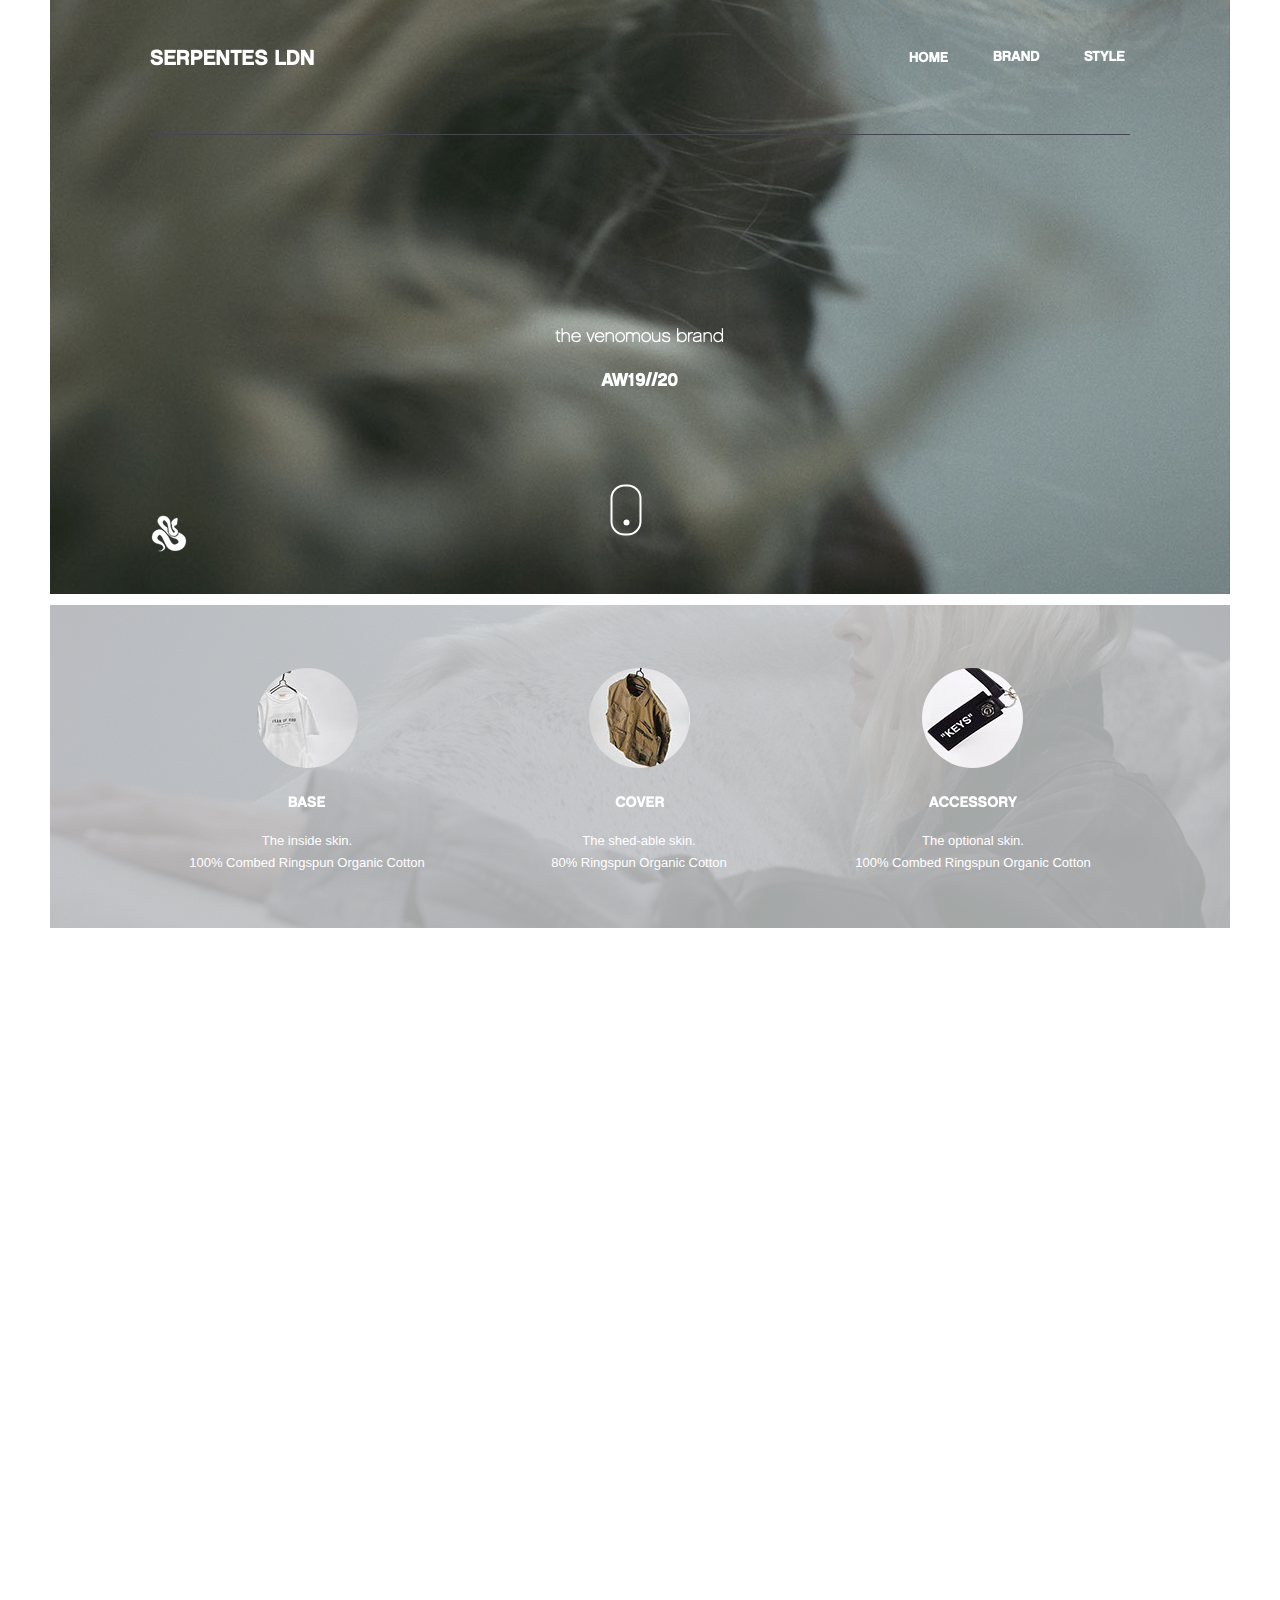
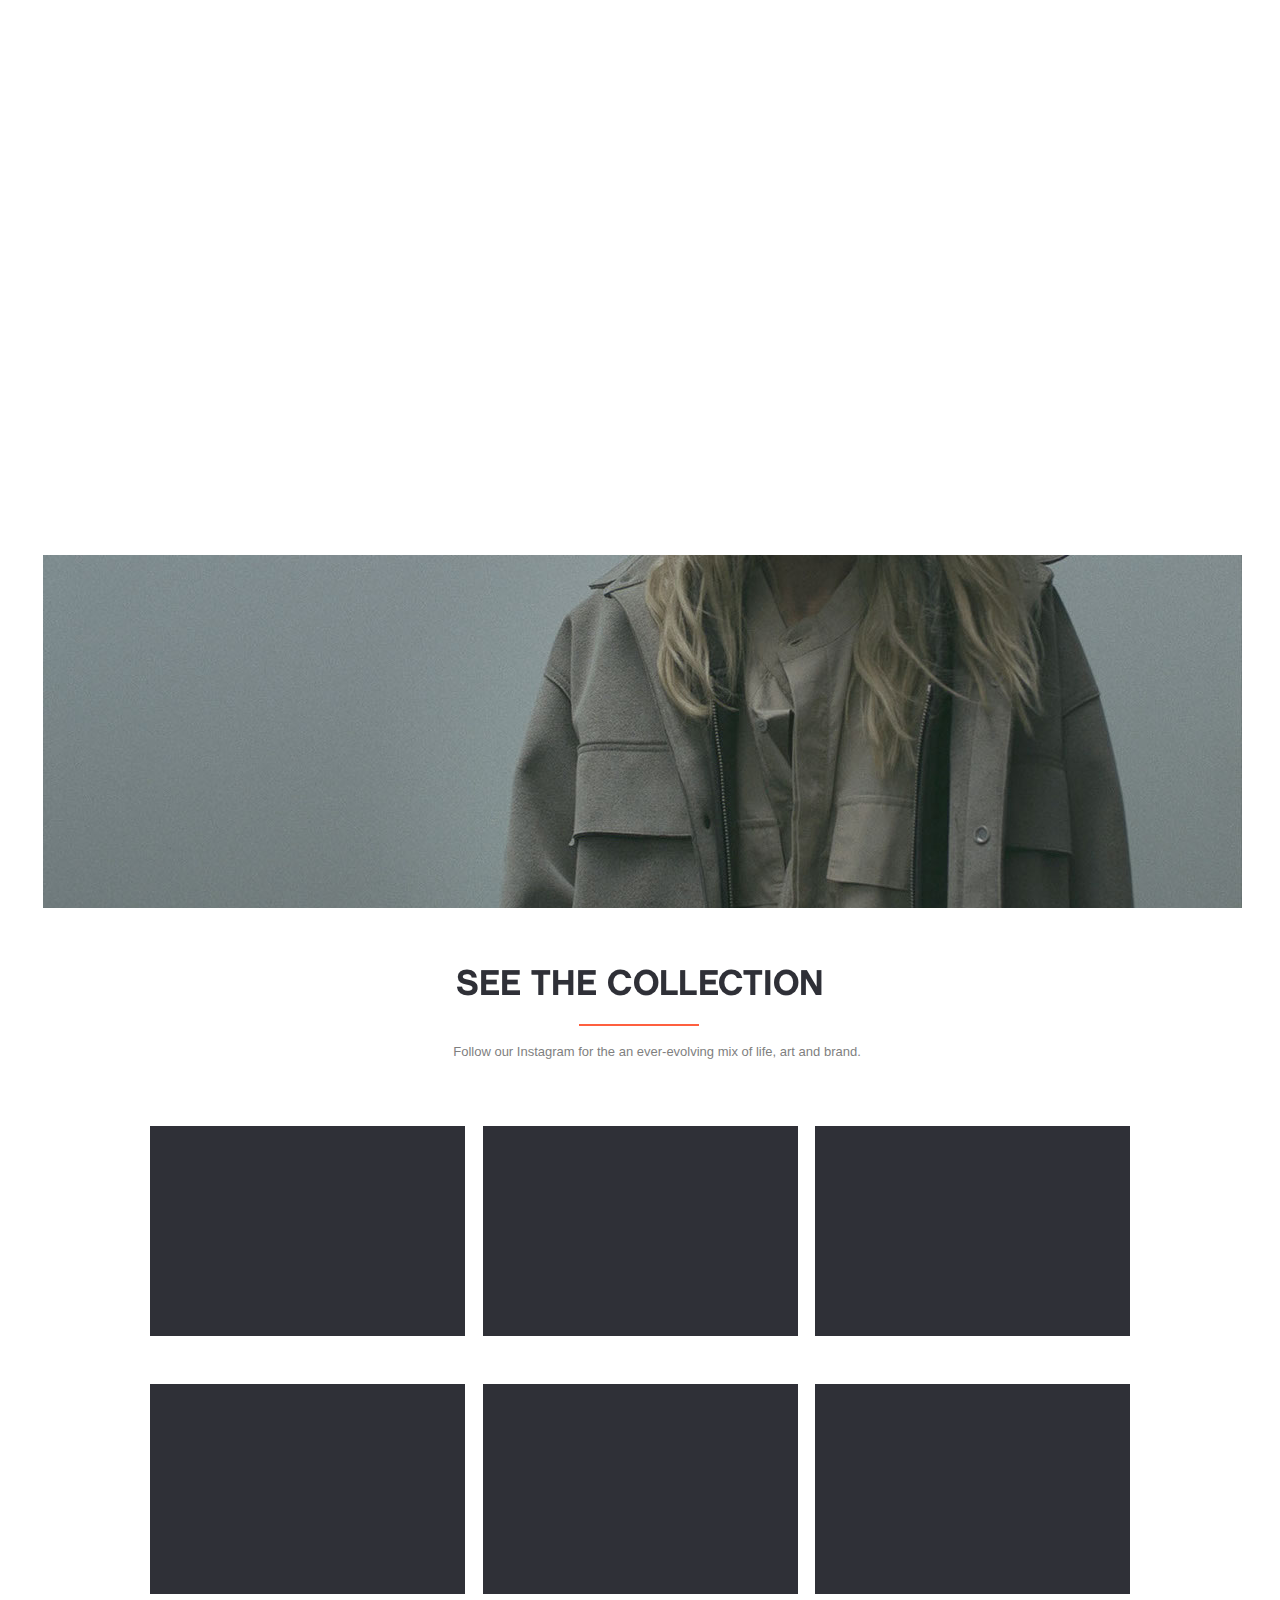
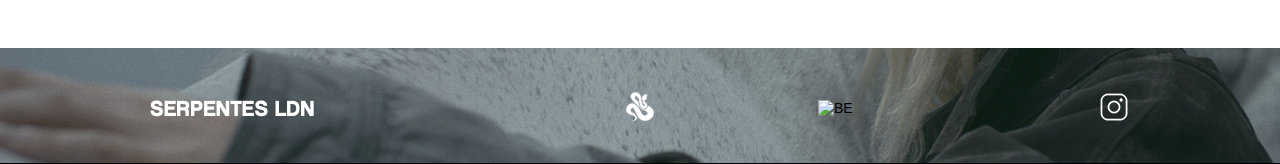
==== commit d6ad12dc: "Add files via upload" ====
--- a/index.html
+++ b/index.html
@@ -16,8 +16,8 @@
   <title>Home</title>
   <!-- CSS -->
   <link rel="stylesheet" type="text/css" href="css/site_global.css?crc=444006867"/>
-  <link rel="stylesheet" type="text/css" href="css/master_a-master.css?crc=3890065684"/>
-  <link rel="stylesheet" type="text/css" href="css/index.css?crc=533952228" id="pagesheet"/>
+  <link rel="stylesheet" type="text/css" href="css/master_a-master.css?crc=209710686"/>
+  <link rel="stylesheet" type="text/css" href="css/index.css?crc=4111924564" id="pagesheet"/>
   <!-- JS includes -->
   <!--[if lt IE 9]>
   <script src="scripts/html5shiv.js?crc=4241844378" type="text/javascript"></script>
@@ -215,6 +215,7 @@
        <div class="clip_frame grpelem" id="u2860"><!-- image -->
         <img class="block" id="u2860_img" src="images/final%20white.png?crc=110574134" alt="" width="34" height="34"/>
        </div>
+       <a class="nonblock nontext grpelem" id="u3013-4" href="http://eepurl.com/gHHJbf"><!-- rasterized frame --><img id="u3013-4_img" alt="BE INFORMED" width="98" height="17" src="images/u3013-4.png?crc=217415544" data-IBE-flags="txtStyleSrc"/></a>
       </div>
      </div>
     </div>
@@ -223,8 +224,8 @@
   </div>
   <div class="preload_images">
    <img class="preload" src="images/u1409-r.png?crc=119022185" alt=""/>
-   <img class="preload" src="images/u2091-r.png?crc=4231368843" alt=""/>
-   <img class="preload" src="images/u2091-m.png?crc=4231368843" alt=""/>
+   <img class="preload" src="images/u2091-r.png?crc=245032709" alt=""/>
+   <img class="preload" src="images/u2091-m.png?crc=245032709" alt=""/>
    <img class="preload" src="images/u2091-a.png?crc=3877536079" alt=""/>
    <img class="preload" src="images/u2098-r.png?crc=252419845" alt=""/>
    <img class="preload" src="images/u2098-m.png?crc=252419845" alt=""/>
--- a/css/master_a-master.css
+++ b/css/master_a-master.css
@@ -1 +1 @@
-#u1429{background-color:#000000;}#u1430{border-style:solid;border-width:1px;border-color:#707287;background-color:transparent;border-radius:100px;}#u1430:hover{background-color:#FE5F3F;}#u2788{background-color:transparent;border-radius:50%;}#u2804,#u2860{background-color:transparent;}#u2801{vertical-align:top;background:transparent url("../images/u2801.png?crc=3946013366") no-repeat 0px 0px;}#u2801:hover{background:transparent url("../images/u2801-r.png?crc=119022185") no-repeat 0px 0px;}+#u1429{background-color:#000000;}#u1430{border-style:solid;border-width:1px;border-color:#707287;background-color:transparent;border-radius:100px;}#u1430:hover{background-color:#FE5F3F;}#u2788{background-color:transparent;border-radius:50%;}#u2804,#u2860{background-color:transparent;}#u3013-4_img{display:block;vertical-align:top;}#u2801{vertical-align:top;background:transparent url("../images/u2801.png?crc=3946013366") no-repeat 0px 0px;}#u2801:hover{background:transparent url("../images/u2801-r.png?crc=119022185") no-repeat 0px 0px;}--- a/css/index.css
+++ b/css/index.css
@@ -1 +1 @@
-.version.index{color:#00001F;background-color:#D376E4;}#page{z-index:1;width:980px;min-height:3364px;background-image:none;border-width:0px;border-color:#000000;background-color:transparent;margin-left:auto;margin-right:auto;}#ppu2463{z-index:0;width:0.01px;margin-right:-10000px;margin-left:-108px;}#pu2463{z-index:13;width:0.01px;margin-left:8px;}#u2463{z-index:13;width:1180px;background-color:transparent;position:relative;margin-right:-10000px;}#u2463_img{margin-top:-35px;margin-bottom:-35px;}#u1409{z-index:36;height:35px;width:265px;vertical-align:top;position:relative;margin-right:-10000px;margin-top:47px;left:100px;background:transparent url("../images/u1409.png?crc=3946013366") no-repeat 0px 0px;}#u1409:hover{background:transparent url("../images/u1409-r.png?crc=119022185") no-repeat 0px 0px;}#u1330{z-index:80;width:980px;height:1px;background-color:#454651;position:relative;margin-right:-10000px;margin-top:134px;left:100px;}#u1331{z-index:81;width:27px;min-height:47px;border-width:0px;border-color:transparent;background-color:transparent;position:relative;margin-right:-10000px;margin-top:510px;left:576px;}#u1347-7{z-index:82;display:block;vertical-align:top;position:relative;margin-right:-10000px;margin-top:326px;left:312px;}#menuu1447{z-index:89;width:261px;height:34px;border-width:0px;background-color:transparent;position:relative;margin-right:-10000px;margin-top:41px;left:838px;}#u1455{width:84px;min-height:34px;border-width:0px;background-color:transparent;position:relative;margin-right:-10000px;}#u1456{width:84px;border-width:0px;background-color:transparent;padding-bottom:17px;position:relative;}#u1456.MuseMenuActive{width:84px;min-height:0px;margin:0px;}#u1457-4{position:relative;margin-right:-10000px;top:8px;left:21px;}#u1457-4_clip{overflow:hidden;width:41px;height:17px;display:block;vertical-align:top;}#u2087{width:91px;min-height:34px;border-width:0px;background-color:transparent;position:relative;margin-right:-10000px;left:84px;}#u2088{width:91px;border-width:0px;background-color:transparent;padding-bottom:17px;position:relative;}#u2091{height:17px;width:48px;vertical-align:top;position:relative;margin-right:-10000px;top:8px;left:21px;background:transparent url("../images/u2091.png?crc=379820987") no-repeat 0px 0px;}#u2088:hover #u2091{background:transparent url("../images/u2091-r.png?crc=4231368843") no-repeat 0px 0px;}#u2088:active #u2091{background:transparent url("../images/u2091-m.png?crc=4231368843") no-repeat 0px 0px;}#u2088.MuseMenuActive #u2091{background:transparent url("../images/u2091-a.png?crc=3877536079") no-repeat 0px 0px;}#u2094{width:86px;min-height:34px;border-width:0px;background-color:transparent;position:relative;margin-right:-10000px;left:175px;}#u2095{width:86px;border-width:0px;background-color:transparent;padding-bottom:17px;position:relative;}#u2098{height:17px;width:43px;vertical-align:top;position:relative;margin-right:-10000px;top:8px;left:21px;background:transparent url("../images/u2098.png?crc=502220273") no-repeat 0px 0px;}#u2095:hover #u2098{background:transparent url("../images/u2098-r.png?crc=252419845") no-repeat 0px 0px;}#u2095:active #u2098{background:transparent url("../images/u2098-m.png?crc=252419845") no-repeat 0px 0px;}#u2095.MuseMenuActive #u2098{background:transparent url("../images/u2098-a.png?crc=442487072") no-repeat 0px 0px;}.MenuItem{cursor:pointer;}#u2837{z-index:124;width:67px;background-color:transparent;position:relative;margin-right:-10000px;margin-top:502px;left:85px;}#u2837_img{padding:11px 12px 11px 13px;}#u1205{z-index:15;width:1180px;border-width:0px;border-color:transparent;background-color:#D9D8DA;margin-left:8px;margin-top:11px;position:relative;}#u2447{z-index:16;width:1180px;background-color:transparent;opacity:0.85;-ms-filter:"progid:DXImageTransform.Microsoft.Alpha(Opacity=85)";filter:alpha(opacity=85);position:relative;margin-right:-10000px;}.js #u2447.ose_pre_init{opacity:0.25;-ms-filter:"progid:DXImageTransform.Microsoft.Alpha(Opacity=25)";filter:alpha(opacity=25);}#buttonu1241{z-index:38;width:250px;height:208px;border-width:0px;background-color:transparent;margin-bottom:-15px;position:relative;margin-right:-10000px;margin-top:-11px;left:766px;padding:74px 32px 67px;}#pu2312{z-index:49;width:0.01px;margin-left:74px;}#u2312{z-index:49;width:101px;background-color:transparent;border-radius:50%;position:relative;margin-right:-10000px;}#u2312_img{margin-top:-13px;margin-bottom:-12px;}#u1218{z-index:51;width:100px;height:100px;border-color:#000000;background-color:transparent;border-radius:100px;position:relative;margin-right:-10000px;left:1px;}.ie #u1218{background-color:#FFFFFF;opacity:0.01;-ms-filter:"progid:DXImageTransform.Microsoft.Alpha(Opacity=1)";filter:alpha(opacity=1);}#buttonu1241.ButtonSelected #u1218{width:100px;height:100px;min-height:0px;margin:0px -10000px 0px 0px;}#u1214-4{z-index:39;display:block;vertical-align:top;margin-left:3px;margin-top:26px;position:relative;}#u1217-6{z-index:43;width:250px;min-height:46px;background-color:transparent;color:#FFFFFF;text-align:center;font-size:13px;line-height:22px;font-family:Trebuchet, Trebuchet MS, Tahoma, Arial, sans-serif;margin-top:13px;position:relative;}#buttonu1255{z-index:52;width:250px;height:208px;border-width:0px;background-color:transparent;margin-bottom:-15px;position:relative;margin-right:-10000px;margin-top:-11px;left:100px;padding:74px 51px 67px 32px;}#buttonu1241.ButtonSelected,#buttonu1255.ButtonSelected{width:250px;height:208px;min-height:0px;margin:-11px -10000px -15px 0px;}#pu2292{z-index:63;width:0.01px;margin-left:75px;}#u2292{z-index:63;width:101px;background-color:transparent;border-radius:50%;position:relative;margin-right:-10000px;}#u1238{z-index:65;width:100px;height:100px;border-color:#000000;background-color:transparent;border-radius:100px;position:relative;margin-right:-10000px;}.ie #buttonu1241.ButtonSelected #u1218,.ie #u1238{background-color:#FFFFFF;opacity:0.01;-ms-filter:"progid:DXImageTransform.Microsoft.Alpha(Opacity=1)";filter:alpha(opacity=1);}#buttonu1255.ButtonSelected #u1238{width:100px;height:100px;min-height:0px;margin:0px -10000px 0px 0px;}#u1236-4{z-index:53;display:block;vertical-align:top;margin-left:3px;margin-top:26px;position:relative;}#u1237-6{z-index:57;width:250px;min-height:46px;background-color:transparent;color:#FFFFFF;text-align:center;font-size:13px;line-height:22px;font-family:Trebuchet, Trebuchet MS, Tahoma, Arial, sans-serif;margin-top:13px;position:relative;}#buttonu1261{z-index:66;width:250px;height:208px;border-width:0px;background-color:transparent;margin-bottom:-16px;position:relative;margin-right:-10000px;margin-top:-10px;left:433px;padding:73px 33px 68px 31px;}#buttonu1261.ButtonSelected{width:250px;height:208px;min-height:0px;margin:-10px -10000px -16px 0px;}#pu2305{z-index:77;width:0.01px;margin-left:75px;}#u2305{z-index:77;width:101px;background-color:transparent;border-radius:50%;position:relative;margin-right:-10000px;}#buttonu1241.ButtonSelected #u2312,#buttonu1255.ButtonSelected #u2292,#buttonu1261.ButtonSelected #u2305{width:101px;min-height:0px;margin:0px -10000px 0px 0px;}#u1228{z-index:79;width:100px;height:100px;border-color:#000000;background-color:transparent;border-radius:100px;position:relative;margin-right:-10000px;left:1px;}.ie #buttonu1255.ButtonSelected #u1238,.ie #u1228{background-color:#FFFFFF;opacity:0.01;-ms-filter:"progid:DXImageTransform.Microsoft.Alpha(Opacity=1)";filter:alpha(opacity=1);}#buttonu1261.ButtonSelected #u1228{width:100px;height:100px;min-height:0px;margin:0px -10000px 0px 0px;}.ie #buttonu1261.ButtonSelected #u1228{background-color:#FFFFFF;opacity:0.01;-ms-filter:"progid:DXImageTransform.Microsoft.Alpha(Opacity=1)";filter:alpha(opacity=1);}#u1226-4{z-index:67;display:block;vertical-align:top;margin-left:4px;margin-top:26px;position:relative;}#u1227-6{z-index:71;width:250px;min-height:46px;background-color:transparent;color:#FFFFFF;text-align:center;font-size:13px;line-height:22px;font-family:Trebuchet, Trebuchet MS, Tahoma, Arial, sans-serif;margin-top:13px;position:relative;}#buttonu1241.ButtonSelected #u1217-6,#buttonu1255.ButtonSelected #u1237-6,#buttonu1261.ButtonSelected #u1227-6{padding-top:0px;padding-bottom:0px;min-height:46px;width:250px;margin:13px 0px 0px;}#u1156-4{z-index:31;display:block;vertical-align:top;margin-left:319px;margin-top:161px;position:relative;}#u1159-4{z-index:27;width:602px;min-height:130px;background-color:transparent;color:#7F7F7F;text-align:center;font-size:15px;line-height:24px;font-family:Trebuchet, Trebuchet MS, Tahoma, Arial, sans-serif;margin-left:296px;margin-top:37px;position:relative;}#pu2431-4{z-index:116;width:0.01px;margin-top:120px;}#u2431-4{z-index:116;display:block;vertical-align:top;position:relative;margin-right:-10000px;margin-top:329px;left:342px;}#u2418{z-index:120;width:1201px;background-color:transparent;position:relative;margin-right:-10000px;}#u2418_img{margin-top:-49px;margin-bottom:-49px;}.js #u1156-4.ose_pre_init,.js #u1159-4.ose_pre_init,.js #u2431-4.ose_pre_init,.js #u2418.ose_pre_init{opacity:0;-ms-filter:"progid:DXImageTransform.Microsoft.Alpha(Opacity=0)";filter:alpha(opacity=0);}#u2434{z-index:122;width:1199px;background-color:transparent;margin-left:1px;margin-top:100px;position:relative;}#u1112-4{z-index:19;display:block;vertical-align:top;margin-left:108px;margin-top:56px;position:relative;}#u936{z-index:18;width:120px;height:2px;background-color:#FE5F3F;margin-left:537px;margin-top:8px;position:relative;}#u1113-4{z-index:23;width:766px;min-height:33px;background-color:transparent;color:#7F7F7F;text-align:center;font-size:13px;line-height:22px;font-family:Trebuchet, Trebuchet MS, Tahoma, Arial, sans-serif;margin-left:232px;margin-top:15px;position:relative;}#pu2108{z-index:110;width:0.01px;margin-left:108px;margin-top:52px;}#u2108{z-index:110;width:315px;height:210px;background-color:#2F3037;position:relative;margin-right:-10000px;}#u2110{z-index:112;width:315px;height:210px;background-color:#2F3037;position:relative;margin-right:-10000px;left:333px;}#u2112{z-index:114;width:315px;height:210px;background-color:#2F3037;position:relative;margin-right:-10000px;left:665px;}#pu2116{z-index:111;width:0.01px;margin-left:108px;margin-top:48px;}#u2116{z-index:111;width:315px;height:210px;background-color:#2F3037;position:relative;margin-right:-10000px;}#u2117{z-index:113;width:315px;height:210px;background-color:#2F3037;position:relative;margin-right:-10000px;left:333px;}#u2118{z-index:115;width:315px;height:210px;background-color:#2F3037;position:relative;margin-right:-10000px;left:665px;}.css_verticalspacer .verticalspacer{height:calc(100vh - 3305px);}#pu1429{z-index:2;width:0.01px;margin:-3px -10000px -1px -100px;}#u1429{z-index:2;min-height:115px;padding-bottom:1px;}#u1429_align_to_page{margin-left:auto;margin-right:auto;position:relative;width:980px;left:-100px;}#u1430{z-index:3;width:49px;height:49px;position:relative;margin-right:-10000px;margin-top:35px;left:1030px;}#u1430:hover{width:49px;height:49px;min-height:0px;margin:35px -10000px 0px 0px;}#u2804{z-index:4;width:1360px;position:relative;margin-right:-10000px;left:-103px;}#u2788{z-index:6;width:32px;position:relative;margin-right:-10000px;margin-top:43px;left:1048px;}#u2312 .clip_frame,#u2292 .clip_frame,#u2305 .clip_frame,#u2788 .clip_frame{-webkit-border-radius:0.5px 0.5px 0.5px 0.5px;}#u2860{z-index:11;width:55px;position:relative;margin-right:-10000px;margin-top:33px;left:563px;}#u2860_img{padding:9px 11px 9px 10px;}.js body{visibility:hidden;}.js body.initialized{visibility:visible;}#u1429-bw{z-index:2;min-height:115px;}#u2801{z-index:9;height:35px;width:265px;position:relative;margin-right:-10000px;margin-top:50px;left:100px;}#muse_css_mq,.html{background-color:#FFFFFF;}body{position:relative;min-width:980px;}.verticalspacer{min-height:58px;}+.version.index{color:#0000F5;background-color:#16FD54;}#page{z-index:1;width:980px;min-height:3364px;background-image:none;border-width:0px;border-color:#000000;background-color:transparent;margin-left:auto;margin-right:auto;}#ppu2463{z-index:0;width:0.01px;margin-right:-10000px;margin-left:-108px;}#pu2463{z-index:17;width:0.01px;margin-left:8px;}#u2463{z-index:17;width:1180px;background-color:transparent;position:relative;margin-right:-10000px;}#u2463_img{margin-top:-35px;margin-bottom:-35px;}#u1409{z-index:40;height:35px;width:265px;vertical-align:top;position:relative;margin-right:-10000px;margin-top:47px;left:100px;background:transparent url("../images/u1409.png?crc=3946013366") no-repeat 0px 0px;}#u1409:hover{background:transparent url("../images/u1409-r.png?crc=119022185") no-repeat 0px 0px;}#u1330{z-index:84;width:980px;height:1px;background-color:#454651;position:relative;margin-right:-10000px;margin-top:134px;left:100px;}#u1331{z-index:85;width:27px;min-height:47px;border-width:0px;border-color:transparent;background-color:transparent;position:relative;margin-right:-10000px;margin-top:510px;left:576px;}#u1347-7{z-index:86;display:block;vertical-align:top;position:relative;margin-right:-10000px;margin-top:326px;left:312px;}#menuu1447{z-index:93;width:261px;height:34px;border-width:0px;background-color:transparent;position:relative;margin-right:-10000px;margin-top:41px;left:838px;}#u1455{width:84px;min-height:34px;border-width:0px;background-color:transparent;position:relative;margin-right:-10000px;}#u1456{width:84px;border-width:0px;background-color:transparent;padding-bottom:17px;position:relative;}#u1456.MuseMenuActive{width:84px;min-height:0px;margin:0px;}#u1457-4{position:relative;margin-right:-10000px;top:8px;left:21px;}#u1457-4_clip{overflow:hidden;width:41px;height:17px;display:block;vertical-align:top;}#u2087{width:91px;min-height:34px;border-width:0px;background-color:transparent;position:relative;margin-right:-10000px;left:84px;}#u2088{width:91px;border-width:0px;background-color:transparent;padding-bottom:17px;position:relative;}#u2091{height:17px;width:49px;vertical-align:top;position:relative;margin-right:-10000px;top:8px;left:21px;background:transparent url("../images/u2091.png?crc=4181446130") no-repeat 0px 0px;}#u2088:hover #u2091{background:transparent url("../images/u2091-r.png?crc=245032709") no-repeat 0px 0px;}#u2088:active #u2091{background:transparent url("../images/u2091-m.png?crc=245032709") no-repeat 0px 0px;}#u2088.MuseMenuActive #u2091{background:transparent url("../images/u2091-a.png?crc=3877536079") no-repeat 0px 0px;}#u2094{width:86px;min-height:34px;border-width:0px;background-color:transparent;position:relative;margin-right:-10000px;left:175px;}#u2095{width:86px;border-width:0px;background-color:transparent;padding-bottom:17px;position:relative;}#u2098{height:17px;width:43px;vertical-align:top;position:relative;margin-right:-10000px;top:8px;left:21px;background:transparent url("../images/u2098.png?crc=502220273") no-repeat 0px 0px;}#u2095:hover #u2098{background:transparent url("../images/u2098-r.png?crc=252419845") no-repeat 0px 0px;}#u2095:active #u2098{background:transparent url("../images/u2098-m.png?crc=252419845") no-repeat 0px 0px;}#u2095.MuseMenuActive #u2098{background:transparent url("../images/u2098-a.png?crc=442487072") no-repeat 0px 0px;}.MenuItem{cursor:pointer;}#u2837{z-index:128;width:67px;background-color:transparent;position:relative;margin-right:-10000px;margin-top:502px;left:85px;}#u2837_img{padding:11px 12px 11px 13px;}#u1205{z-index:19;width:1180px;border-width:0px;border-color:transparent;background-color:#D9D8DA;margin-left:8px;margin-top:11px;position:relative;}#u2447{z-index:20;width:1180px;background-color:transparent;opacity:0.85;-ms-filter:"progid:DXImageTransform.Microsoft.Alpha(Opacity=85)";filter:alpha(opacity=85);position:relative;margin-right:-10000px;}.js #u2447.ose_pre_init{opacity:0.25;-ms-filter:"progid:DXImageTransform.Microsoft.Alpha(Opacity=25)";filter:alpha(opacity=25);}#buttonu1241{z-index:42;width:250px;height:208px;border-width:0px;background-color:transparent;margin-bottom:-15px;position:relative;margin-right:-10000px;margin-top:-11px;left:766px;padding:74px 32px 67px;}#pu2312{z-index:53;width:0.01px;margin-left:74px;}#u2312{z-index:53;width:101px;background-color:transparent;border-radius:50%;position:relative;margin-right:-10000px;}#u2312_img{margin-top:-13px;margin-bottom:-12px;}#u1218{z-index:55;width:100px;height:100px;border-color:#000000;background-color:transparent;border-radius:100px;position:relative;margin-right:-10000px;left:1px;}.ie #u1218{background-color:#FFFFFF;opacity:0.01;-ms-filter:"progid:DXImageTransform.Microsoft.Alpha(Opacity=1)";filter:alpha(opacity=1);}#buttonu1241.ButtonSelected #u1218{width:100px;height:100px;min-height:0px;margin:0px -10000px 0px 0px;}#u1214-4{z-index:43;display:block;vertical-align:top;margin-left:3px;margin-top:26px;position:relative;}#u1217-6{z-index:47;width:250px;min-height:46px;background-color:transparent;color:#FFFFFF;text-align:center;font-size:13px;line-height:22px;font-family:Trebuchet, Trebuchet MS, Tahoma, Arial, sans-serif;margin-top:13px;position:relative;}#buttonu1255{z-index:56;width:250px;height:208px;border-width:0px;background-color:transparent;margin-bottom:-15px;position:relative;margin-right:-10000px;margin-top:-11px;left:100px;padding:74px 51px 67px 32px;}#buttonu1241.ButtonSelected,#buttonu1255.ButtonSelected{width:250px;height:208px;min-height:0px;margin:-11px -10000px -15px 0px;}#pu2292{z-index:67;width:0.01px;margin-left:75px;}#u2292{z-index:67;width:101px;background-color:transparent;border-radius:50%;position:relative;margin-right:-10000px;}#u1238{z-index:69;width:100px;height:100px;border-color:#000000;background-color:transparent;border-radius:100px;position:relative;margin-right:-10000px;}.ie #buttonu1241.ButtonSelected #u1218,.ie #u1238{background-color:#FFFFFF;opacity:0.01;-ms-filter:"progid:DXImageTransform.Microsoft.Alpha(Opacity=1)";filter:alpha(opacity=1);}#buttonu1255.ButtonSelected #u1238{width:100px;height:100px;min-height:0px;margin:0px -10000px 0px 0px;}#u1236-4{z-index:57;display:block;vertical-align:top;margin-left:3px;margin-top:26px;position:relative;}#u1237-6{z-index:61;width:250px;min-height:46px;background-color:transparent;color:#FFFFFF;text-align:center;font-size:13px;line-height:22px;font-family:Trebuchet, Trebuchet MS, Tahoma, Arial, sans-serif;margin-top:13px;position:relative;}#buttonu1261{z-index:70;width:250px;height:208px;border-width:0px;background-color:transparent;margin-bottom:-16px;position:relative;margin-right:-10000px;margin-top:-10px;left:433px;padding:73px 33px 68px 31px;}#buttonu1261.ButtonSelected{width:250px;height:208px;min-height:0px;margin:-10px -10000px -16px 0px;}#pu2305{z-index:81;width:0.01px;margin-left:75px;}#u2305{z-index:81;width:101px;background-color:transparent;border-radius:50%;position:relative;margin-right:-10000px;}#buttonu1241.ButtonSelected #u2312,#buttonu1255.ButtonSelected #u2292,#buttonu1261.ButtonSelected #u2305{width:101px;min-height:0px;margin:0px -10000px 0px 0px;}#u1228{z-index:83;width:100px;height:100px;border-color:#000000;background-color:transparent;border-radius:100px;position:relative;margin-right:-10000px;left:1px;}.ie #buttonu1255.ButtonSelected #u1238,.ie #u1228{background-color:#FFFFFF;opacity:0.01;-ms-filter:"progid:DXImageTransform.Microsoft.Alpha(Opacity=1)";filter:alpha(opacity=1);}#buttonu1261.ButtonSelected #u1228{width:100px;height:100px;min-height:0px;margin:0px -10000px 0px 0px;}.ie #buttonu1261.ButtonSelected #u1228{background-color:#FFFFFF;opacity:0.01;-ms-filter:"progid:DXImageTransform.Microsoft.Alpha(Opacity=1)";filter:alpha(opacity=1);}#u1226-4{z-index:71;display:block;vertical-align:top;margin-left:4px;margin-top:26px;position:relative;}#u1227-6{z-index:75;width:250px;min-height:46px;background-color:transparent;color:#FFFFFF;text-align:center;font-size:13px;line-height:22px;font-family:Trebuchet, Trebuchet MS, Tahoma, Arial, sans-serif;margin-top:13px;position:relative;}#buttonu1241.ButtonSelected #u1217-6,#buttonu1255.ButtonSelected #u1237-6,#buttonu1261.ButtonSelected #u1227-6{padding-top:0px;padding-bottom:0px;min-height:46px;width:250px;margin:13px 0px 0px;}#u1156-4{z-index:35;display:block;vertical-align:top;margin-left:319px;margin-top:161px;position:relative;}#u1159-4{z-index:31;width:602px;min-height:130px;background-color:transparent;color:#7F7F7F;text-align:center;font-size:15px;line-height:24px;font-family:Trebuchet, Trebuchet MS, Tahoma, Arial, sans-serif;margin-left:296px;margin-top:37px;position:relative;}#pu2431-4{z-index:120;width:0.01px;margin-top:120px;}#u2431-4{z-index:120;display:block;vertical-align:top;position:relative;margin-right:-10000px;margin-top:329px;left:342px;}#u2418{z-index:124;width:1201px;background-color:transparent;position:relative;margin-right:-10000px;}#u2418_img{margin-top:-49px;margin-bottom:-49px;}.js #u1156-4.ose_pre_init,.js #u1159-4.ose_pre_init,.js #u2431-4.ose_pre_init,.js #u2418.ose_pre_init{opacity:0;-ms-filter:"progid:DXImageTransform.Microsoft.Alpha(Opacity=0)";filter:alpha(opacity=0);}#u2434{z-index:126;width:1199px;background-color:transparent;margin-left:1px;margin-top:100px;position:relative;}#u1112-4{z-index:23;display:block;vertical-align:top;margin-left:108px;margin-top:56px;position:relative;}#u936{z-index:22;width:120px;height:2px;background-color:#FE5F3F;margin-left:537px;margin-top:8px;position:relative;}#u1113-4{z-index:27;width:766px;min-height:33px;background-color:transparent;color:#7F7F7F;text-align:center;font-size:13px;line-height:22px;font-family:Trebuchet, Trebuchet MS, Tahoma, Arial, sans-serif;margin-left:232px;margin-top:15px;position:relative;}#pu2108{z-index:114;width:0.01px;margin-left:108px;margin-top:52px;}#u2108{z-index:114;width:315px;height:210px;background-color:#2F3037;position:relative;margin-right:-10000px;}#u2110{z-index:116;width:315px;height:210px;background-color:#2F3037;position:relative;margin-right:-10000px;left:333px;}#u2112{z-index:118;width:315px;height:210px;background-color:#2F3037;position:relative;margin-right:-10000px;left:665px;}#pu2116{z-index:115;width:0.01px;margin-left:108px;margin-top:48px;}#u2116{z-index:115;width:315px;height:210px;background-color:#2F3037;position:relative;margin-right:-10000px;}#u2117{z-index:117;width:315px;height:210px;background-color:#2F3037;position:relative;margin-right:-10000px;left:333px;}#u2118{z-index:119;width:315px;height:210px;background-color:#2F3037;position:relative;margin-right:-10000px;left:665px;}.css_verticalspacer .verticalspacer{height:calc(100vh - 3305px);}#pu1429{z-index:2;width:0.01px;margin:-3px -10000px -1px -100px;}#u1429{z-index:2;min-height:115px;padding-bottom:1px;}#u1429_align_to_page{margin-left:auto;margin-right:auto;position:relative;width:980px;left:-100px;}#u1430{z-index:3;width:49px;height:49px;position:relative;margin-right:-10000px;margin-top:35px;left:1030px;}#u1430:hover{width:49px;height:49px;min-height:0px;margin:35px -10000px 0px 0px;}#u2804{z-index:4;width:1360px;position:relative;margin-right:-10000px;left:-103px;}#u2788{z-index:6;width:32px;position:relative;margin-right:-10000px;margin-top:43px;left:1048px;}#u2312 .clip_frame,#u2292 .clip_frame,#u2305 .clip_frame,#u2788 .clip_frame{-webkit-border-radius:0.5px 0.5px 0.5px 0.5px;}#u2860{z-index:11;width:55px;position:relative;margin-right:-10000px;margin-top:33px;left:563px;}#u2860_img{padding:9px 11px 9px 10px;}#u3013-4{z-index:13;position:relative;margin-right:-10000px;width:98px;margin-top:52px;left:768px;}.js body{visibility:hidden;}.js body.initialized{visibility:visible;}#u1429-bw{z-index:2;min-height:115px;}#u2801{z-index:9;height:35px;width:265px;position:relative;margin-right:-10000px;margin-top:50px;left:100px;}#muse_css_mq,.html{background-color:#FFFFFF;}body{position:relative;min-width:980px;}.verticalspacer{min-height:58px;}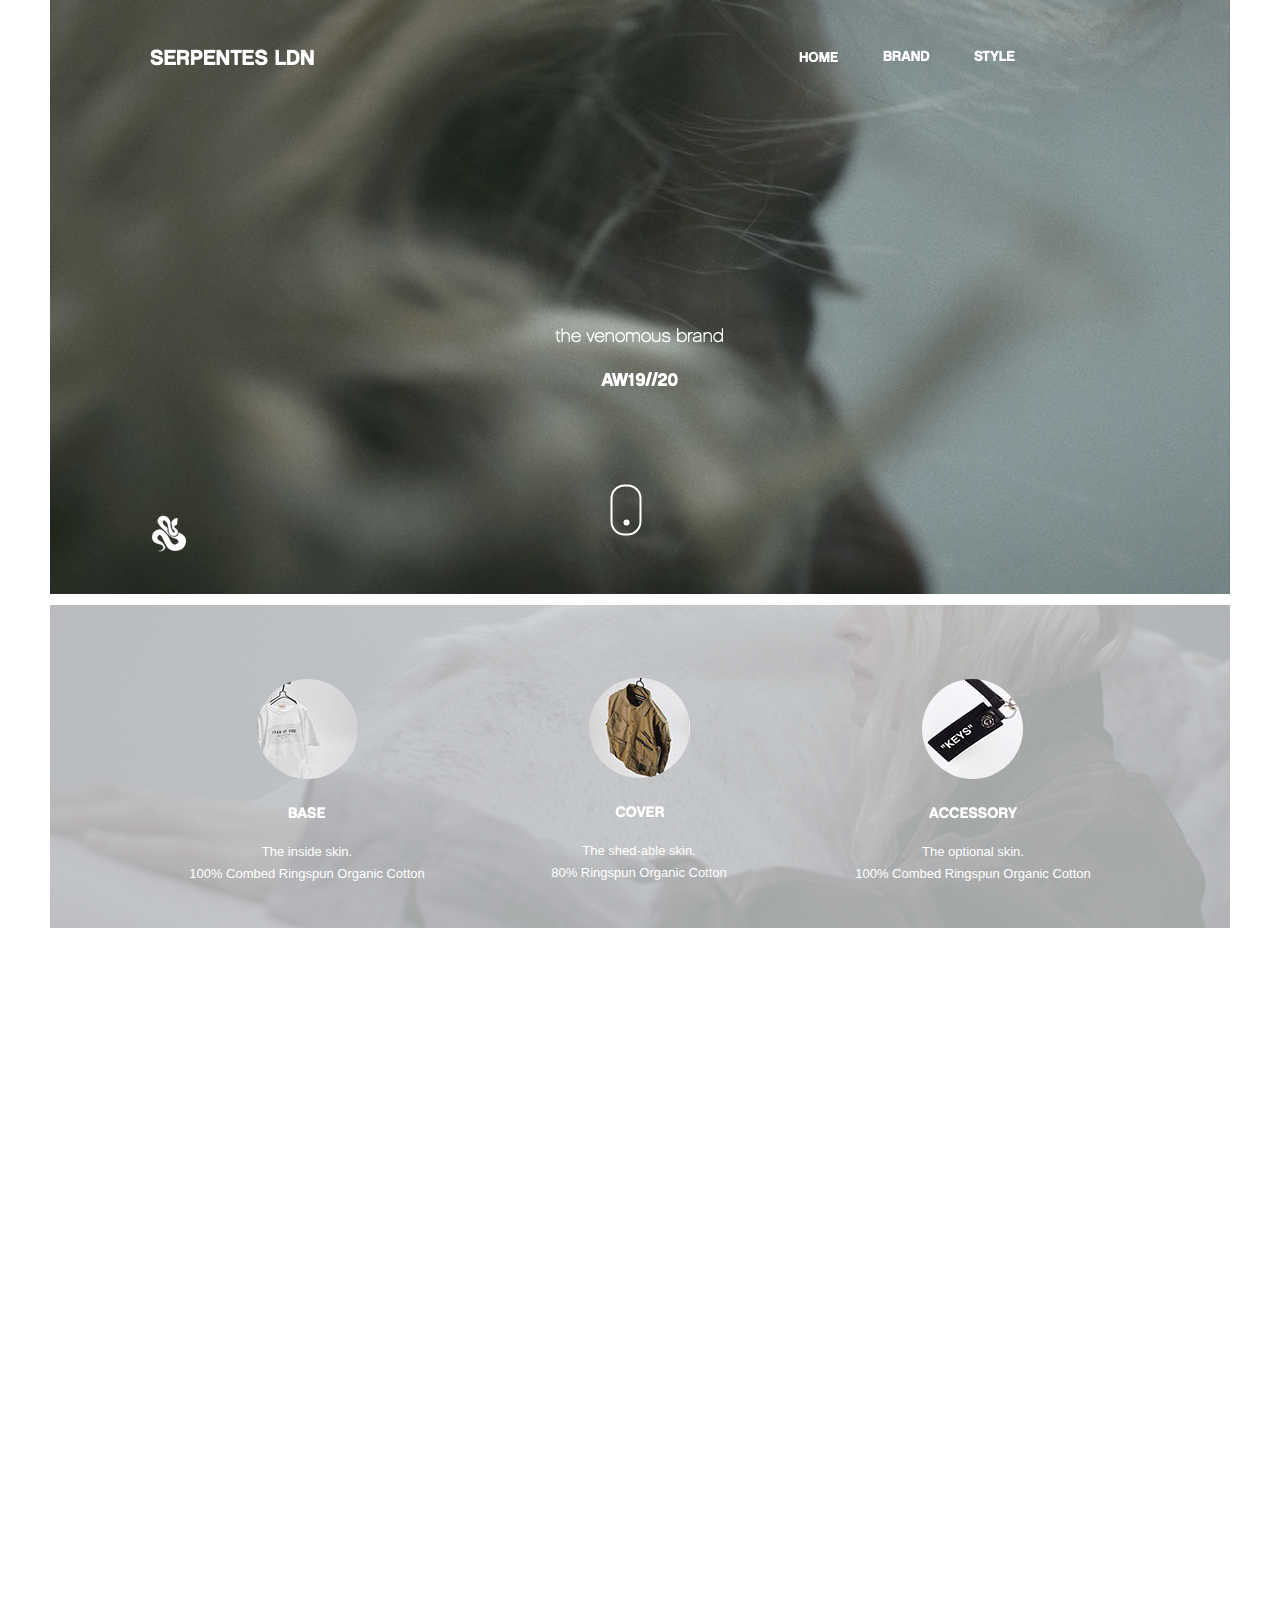
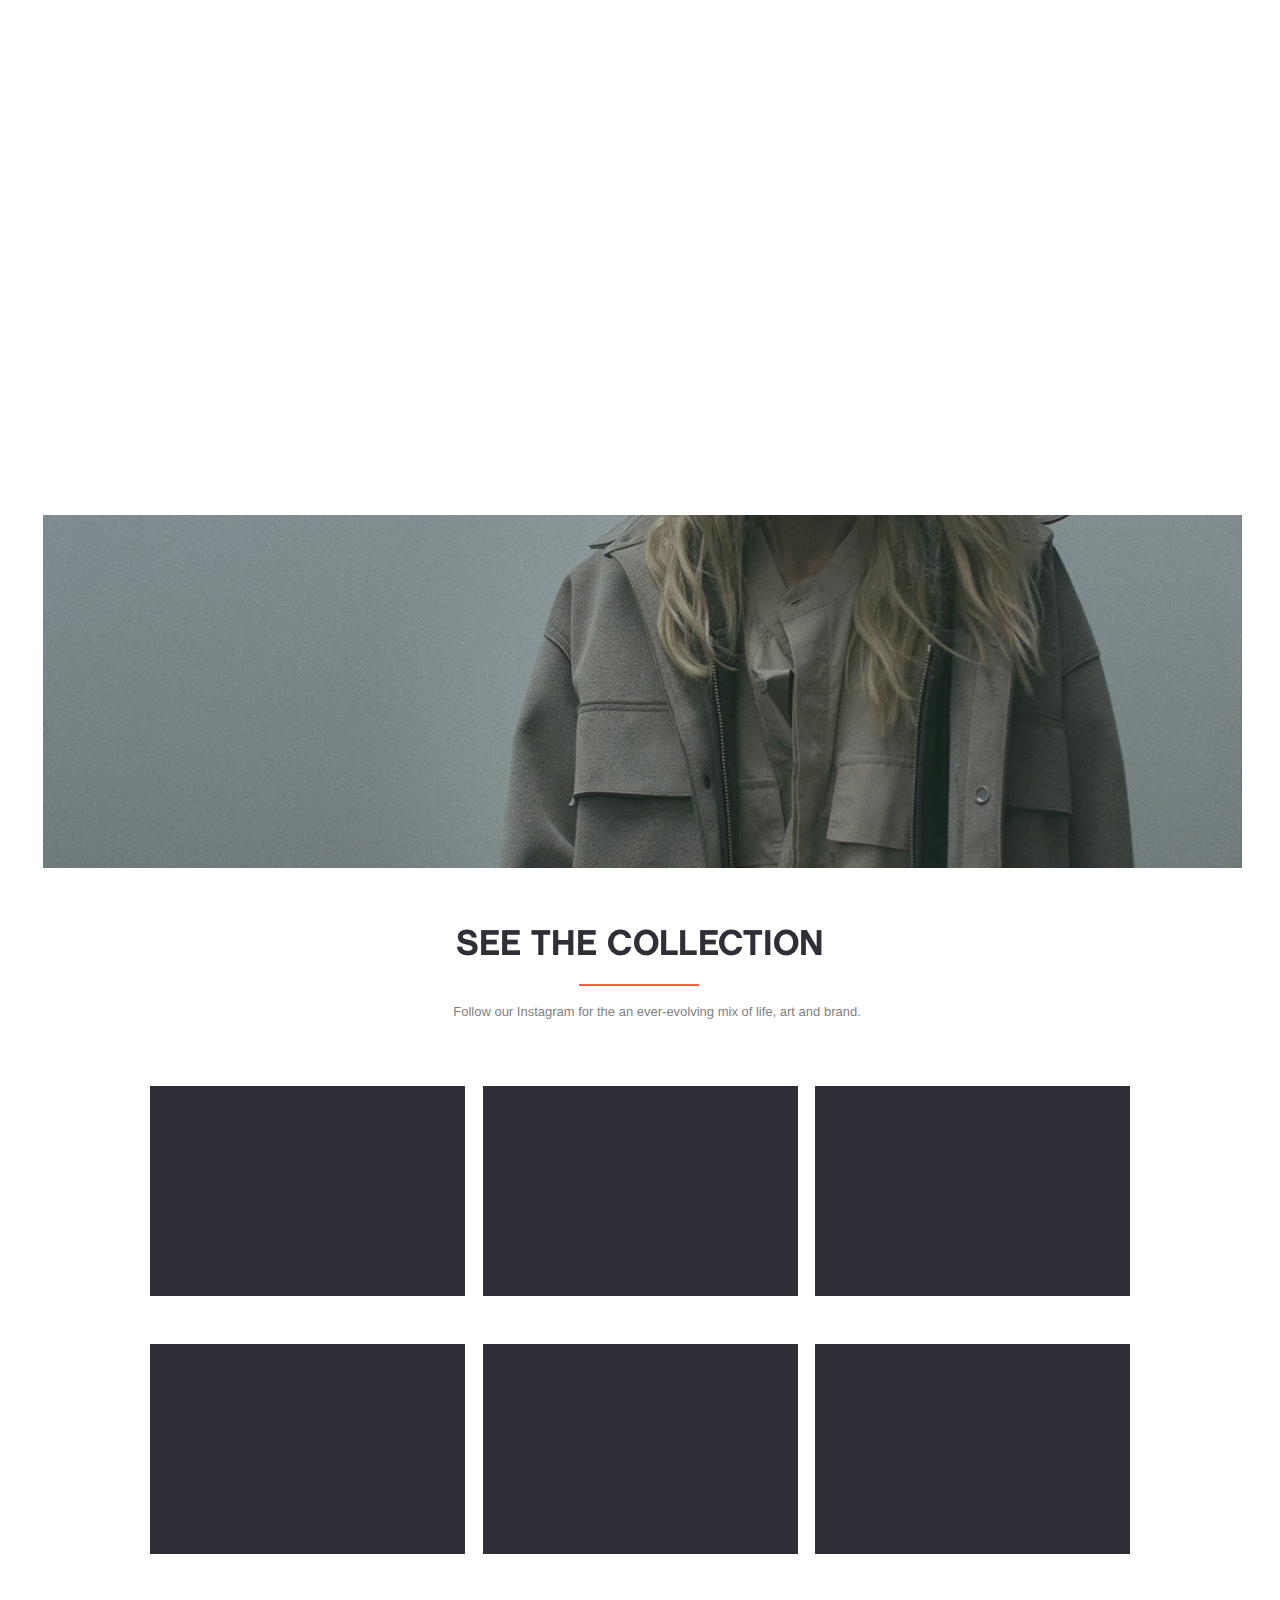
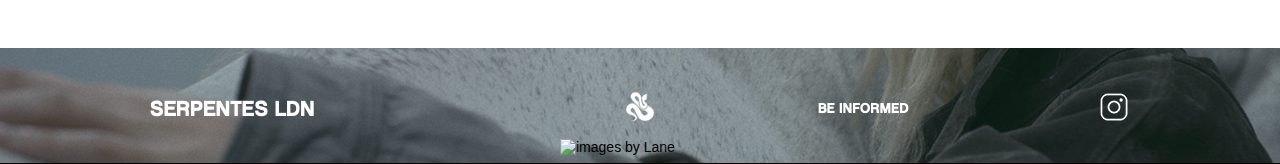
==== commit d5663ea8: "Add files via upload" ====
--- a/index.html
+++ b/index.html
@@ -1,5 +1,5 @@
 <!DOCTYPE html>
-<html class="nojs html css_verticalspacer" lang="en-US">
+<html class="nojs html css_verticalspacer" lang="en-GB">
  <head>
 
   <meta http-equiv="Content-type" content="text/html;charset=UTF-8"/>
@@ -16,8 +16,8 @@
   <title>Home</title>
   <!-- CSS -->
   <link rel="stylesheet" type="text/css" href="css/site_global.css?crc=444006867"/>
-  <link rel="stylesheet" type="text/css" href="css/master_a-master.css?crc=209710686"/>
-  <link rel="stylesheet" type="text/css" href="css/index.css?crc=4111924564" id="pagesheet"/>
+  <link rel="stylesheet" type="text/css" href="css/master_a-master.css?crc=97230199"/>
+  <link rel="stylesheet" type="text/css" href="css/index.css?crc=3939509388" id="pagesheet"/>
   <!-- JS includes -->
   <!--[if lt IE 9]>
   <script src="scripts/html5shiv.js?crc=4241844378" type="text/javascript"></script>
@@ -64,15 +64,17 @@
  <body>
 
   <div class="clearfix" id="page"><!-- group -->
-   <div class="clearfix grpelem" id="ppu2463"><!-- column -->
-    <div class="clearfix colelem" id="pu2463"><!-- group -->
+   <div class="clearfix grpelem" id="ppu3381"><!-- column -->
+    <div class="clearfix colelem" id="pu3381"><!-- group -->
+     <div class="grpelem" id="u3381"><!-- custom html -->
+      <script type="text/javascript" src="//downloads.mailchimp.com/js/signup-forms/popup/unique-methods/embed.js" data-dojo-config="usePlainJson: true, isDebug: false"></script><script type="text/javascript">window.dojoRequire(["mojo/signup-forms/Loader"], function(L) { L.start({"baseUrl":"mc.us20.list-manage.com","uuid":"edf775a548195e69b869aa73d","lid":"07384105aa","uniqueMethods":true}) })</script>
+     </div>
      <!-- m_editable region-id="editable-static-tag-U2463-BP_infinity" template="index.html" data-type="image" -->
      <div class="clip_frame clearfix grpelem" id="u2463" data-muse-uid="U2463" data-muse-type="img_frame"><!-- image -->
       <img class="position_content" id="u2463_img" src="images/v7---sixth-final-simplified00_05_34_12still055.jpg?crc=142781755" alt="" width="1180" height="664" data-muse-src="images/v7---sixth-final-simplified00_05_34_12still055.jpg?crc=142781755"/>
      </div>
      <!-- /m_editable -->
      <img class="grpelem" id="u1409" alt="SERPENTES LDN" src="images/blank.gif?crc=4208392903"/><!-- state-based BG images -->
-     <div class="grpelem" id="u1330"><!-- simple frame --></div>
      <div class="size_fixed grpelem" id="u1331"><!-- custom html -->
       
 <!-- This Adobe Muse widget was created by the team at MuseFree.com -->
@@ -100,6 +102,11 @@
        <a class="nonblock nontext MenuItem MenuItemWithSubMenu clearfix colelem" id="u2095" href="style.html" data-href="page:U2515" data-muse-uid="U2095"><!-- horizontal box --><img class="MenuItemLabel NoWrap grpelem" id="u2098" alt="STYLE" src="images/blank.gif?crc=4208392903"/><!-- state-based BG images --></a>
        <!-- /m_editable -->
       </div>
+      <div class="MenuItemContainer clearfix grpelem" id="u3940"><!-- vertical box -->
+       <div class="MenuItem MenuItemWithSubMenu clearfix colelem" id="u3943"><!-- horizontal box -->
+        <img class="MenuItemLabel NoWrap grpelem" id="u3946" alt="BASKET : 0" src="images/blank.gif?crc=4208392903"/><!-- state-based BG images -->
+       </div>
+      </div>
      </nav>
      <!-- m_editable region-id="editable-static-tag-U2837-BP_infinity" template="index.html" data-type="image" -->
      <div class="clip_frame grpelem" id="u2837" data-muse-uid="U2837" data-muse-type="img_frame"><!-- image -->
@@ -107,13 +114,27 @@
      </div>
      <!-- /m_editable -->
     </div>
-    <div class="clearfix colelem" id="u1205"><!-- group -->
-     <!-- m_editable region-id="editable-static-tag-U2447-BP_infinity" template="index.html" data-type="image" -->
-     <div class="clip_frame ose_pre_init grpelem" id="u2447" data-muse-uid="U2447" data-muse-type="img_frame"><!-- image -->
-      <img class="block" id="u2447_img" src="images/v7---sixth-final-simplified00_02_12_20still088-crop-u2447.png?crc=150449434" alt="" width="1180" height="323" data-muse-src="images/v7---sixth-final-simplified00_02_12_20still088-crop-u2447.png?crc=150449434"/>
-     </div>
-     <!-- /m_editable -->
-     <div class="Button clearfix grpelem" id="buttonu1241"><!-- container box -->
+    <div class="clearfix colelem" id="pu1205"><!-- group -->
+     <div class="clearfix grpelem" id="u1205"><!-- group -->
+      <!-- m_editable region-id="editable-static-tag-U2447-BP_infinity" template="index.html" data-type="image" -->
+      <div class="clip_frame ose_pre_init grpelem" id="u2447" data-muse-uid="U2447" data-muse-type="img_frame"><!-- image -->
+       <img class="block" id="u2447_img" src="images/v7---sixth-final-simplified00_02_12_20still088-crop-u2447.png?crc=150449434" alt="" width="1180" height="323" data-muse-src="images/v7---sixth-final-simplified00_02_12_20still088-crop-u2447.png?crc=150449434"/>
+      </div>
+      <!-- /m_editable -->
+      <!-- m_editable region-id="editable-static-tag-U1255" template="index.html" data-type="html" data-ice-options="clickable" data-ice-editable="link" -->
+      <a class="nonblock nontext Button transition clearfix grpelem" id="buttonu1255" href="product-0001-01.html" data-href="page:U3027" data-muse-uid="U1255"><!-- container box --><div class="clearfix colelem" id="pu2292"><!-- group --><!-- m_editable region-id="editable-static-tag-U2292-BP_infinity" template="index.html" data-type="image" --><div class="rounded-corners clip_frame grpelem" id="u2292" data-muse-uid="U2292" data-muse-type="img_frame"><!-- image --><img class="block" id="u2292_img" src="images/screenshot%202019-10-25%20at%20143058-crop-u2292.jpg?crc=348236367" alt="" width="101" height="100" data-muse-src="images/screenshot%202019-10-25%20at%20143058-crop-u2292.jpg?crc=348236367"/></div><!-- /m_editable --><div class="rounded-corners grpelem" id="u1238"><!-- simple frame --></div></div><img class="colelem" id="u1236-4" alt="BASE" width="244" height="23" src="images/u1236-4.png?crc=3848351971" data-IBE-flags="txtStyleSrc"/><!-- rasterized frame --><!-- m_editable region-id="editable-static-tag-U1237-BP_infinity" template="index.html" data-type="html" data-ice-options="disableImageResize,link,txtStyleTarget" --><div class="clearfix colelem" id="u1237-6" data-muse-uid="U1237" data-muse-type="txt_frame" data-IBE-flags="txtStyleSrc"><!-- content --><p>The inside skin.</p><p>100% Combed Ringspun Organic Cotton</p></div><!-- /m_editable --></a>
+      <!-- /m_editable -->
+      <!-- m_editable region-id="editable-static-tag-U1261" template="index.html" data-type="html" data-ice-options="clickable" data-ice-editable="link" -->
+      <a class="nonblock nontext Button transition clearfix grpelem" id="buttonu1261" href="product-0002-01.html" data-href="page:U3907" data-muse-uid="U1261"><!-- container box --><div class="clearfix colelem" id="pu2305"><!-- group --><!-- m_editable region-id="editable-static-tag-U2305-BP_infinity" template="index.html" data-type="image" --><div class="rounded-corners clip_frame grpelem" id="u2305" data-muse-uid="U2305" data-muse-type="img_frame"><!-- image --><img class="block" id="u2305_img" src="images/screenshot%202019-10-25%20at%20143011-crop-u2305.jpg?crc=470967889" alt="" width="101" height="100" data-muse-src="images/screenshot%202019-10-25%20at%20143011-crop-u2305.jpg?crc=470967889"/></div><!-- /m_editable --><div class="rounded-corners grpelem" id="u1228"><!-- simple frame --></div></div><img class="colelem" id="u1226-4" alt="COVER" width="244" height="23" src="images/u1226-4.png?crc=4254429588" data-IBE-flags="txtStyleSrc"/><!-- rasterized frame --><!-- m_editable region-id="editable-static-tag-U1227-BP_infinity" template="index.html" data-type="html" data-ice-options="disableImageResize,link,txtStyleTarget" --><div class="clearfix colelem" id="u1227-6" data-muse-uid="U1227" data-muse-type="txt_frame" data-IBE-flags="txtStyleSrc"><!-- content --><p>The shed-able skin.</p><p>80% Ringspun Organic Cotton</p></div><!-- /m_editable --></a>
+      <!-- /m_editable -->
+     </div>
+     <!-- m_editable region-id="editable-static-tag-U1159-BP_infinity" template="index.html" data-type="html" data-ice-options="disableImageResize,link,txtStyleTarget" -->
+     <div class="clearfix ose_pre_init grpelem" id="u1159-4" data-muse-uid="U1159" data-muse-type="txt_frame" data-IBE-flags="txtStyleSrc"><!-- content -->
+      <p>As the new style comes, SERPENTES LDN shed their skin and grow the latest trend. We are the people between early adopter and the mainstream consumer.</p>
+     </div>
+     <!-- /m_editable -->
+     <img class="ose_pre_init grpelem" id="u1156-4" alt="SERPENTES LDN is a brand driven by the ever-evolving fashion styles of London " width="556" height="101" src="images/u1156-4.png?crc=4140489335" data-IBE-flags="txtStyleSrc"/><!-- rasterized frame -->
+     <div class="Button transition clearfix grpelem" id="buttonu1241"><!-- container box -->
       <div class="clearfix colelem" id="pu2312"><!-- group -->
        <!-- m_editable region-id="editable-static-tag-U2312-BP_infinity" template="index.html" data-type="image" -->
        <div class="rounded-corners clip_frame clearfix grpelem" id="u2312" data-muse-uid="U2312" data-muse-type="img_frame"><!-- image -->
@@ -130,48 +151,6 @@
       </div>
       <!-- /m_editable -->
      </div>
-     <div class="Button clearfix grpelem" id="buttonu1255"><!-- container box -->
-      <div class="clearfix colelem" id="pu2292"><!-- group -->
-       <!-- m_editable region-id="editable-static-tag-U2292-BP_infinity" template="index.html" data-type="image" -->
-       <div class="rounded-corners clip_frame grpelem" id="u2292" data-muse-uid="U2292" data-muse-type="img_frame"><!-- image -->
-        <img class="block" id="u2292_img" src="images/screenshot%202019-10-25%20at%20143058-crop-u2292.jpg?crc=348236367" alt="" width="101" height="100" data-muse-src="images/screenshot%202019-10-25%20at%20143058-crop-u2292.jpg?crc=348236367"/>
-       </div>
-       <!-- /m_editable -->
-       <div class="rounded-corners grpelem" id="u1238"><!-- simple frame --></div>
-      </div>
-      <img class="colelem" id="u1236-4" alt="BASE" width="244" height="23" src="images/u1236-4.png?crc=3848351971" data-IBE-flags="txtStyleSrc"/><!-- rasterized frame -->
-      <!-- m_editable region-id="editable-static-tag-U1237-BP_infinity" template="index.html" data-type="html" data-ice-options="disableImageResize,link,txtStyleTarget" -->
-      <div class="clearfix colelem" id="u1237-6" data-muse-uid="U1237" data-muse-type="txt_frame" data-IBE-flags="txtStyleSrc"><!-- content -->
-       <p>The inside skin.</p>
-       <p>100% Combed Ringspun Organic Cotton</p>
-      </div>
-      <!-- /m_editable -->
-     </div>
-     <div class="Button clearfix grpelem" id="buttonu1261"><!-- container box -->
-      <div class="clearfix colelem" id="pu2305"><!-- group -->
-       <!-- m_editable region-id="editable-static-tag-U2305-BP_infinity" template="index.html" data-type="image" -->
-       <div class="rounded-corners clip_frame grpelem" id="u2305" data-muse-uid="U2305" data-muse-type="img_frame"><!-- image -->
-        <img class="block" id="u2305_img" src="images/screenshot%202019-10-25%20at%20143011-crop-u2305.jpg?crc=470967889" alt="" width="101" height="100" data-muse-src="images/screenshot%202019-10-25%20at%20143011-crop-u2305.jpg?crc=470967889"/>
-       </div>
-       <!-- /m_editable -->
-       <div class="rounded-corners grpelem" id="u1228"><!-- simple frame --></div>
-      </div>
-      <img class="colelem" id="u1226-4" alt="COVER" width="244" height="23" src="images/u1226-4.png?crc=4254429588" data-IBE-flags="txtStyleSrc"/><!-- rasterized frame -->
-      <!-- m_editable region-id="editable-static-tag-U1227-BP_infinity" template="index.html" data-type="html" data-ice-options="disableImageResize,link,txtStyleTarget" -->
-      <div class="clearfix colelem" id="u1227-6" data-muse-uid="U1227" data-muse-type="txt_frame" data-IBE-flags="txtStyleSrc"><!-- content -->
-       <p>The shed-able skin.</p>
-       <p>80% Ringspun Organic Cotton</p>
-      </div>
-      <!-- /m_editable -->
-     </div>
-    </div>
-    <img class="ose_pre_init colelem" id="u1156-4" alt="SERPENTES LDN is a brand driven by the ever-evolving fashion styles of London " width="556" height="101" src="images/u1156-4.png?crc=4140489335" data-IBE-flags="txtStyleSrc"/><!-- rasterized frame -->
-    <!-- m_editable region-id="editable-static-tag-U1159-BP_infinity" template="index.html" data-type="html" data-ice-options="disableImageResize,link,txtStyleTarget" -->
-    <div class="clearfix ose_pre_init colelem" id="u1159-4" data-muse-uid="U1159" data-muse-type="txt_frame" data-IBE-flags="txtStyleSrc"><!-- content -->
-     <p>As the new style comes, SERPENTES LDN shed their skin and grow the latest trend. We are the people between early adopter and the mainstream consumer.</p>
-    </div>
-    <!-- /m_editable -->
-    <div class="clearfix colelem" id="pu2431-4"><!-- group -->
      <img class="ose_pre_init grpelem" id="u2431-4" alt="SERPENTES LDN moves onto the next trend before it's even called a trend." width="556" height="101" src="images/u2431-4.png?crc=3819356629" data-IBE-flags="txtStyleSrc"/><!-- rasterized frame -->
      <!-- m_editable region-id="editable-static-tag-U2418-BP_infinity" template="index.html" data-type="image" -->
      <div class="clip_frame clearfix ose_pre_init grpelem" id="u2418" data-muse-uid="U2418" data-muse-type="img_frame"><!-- image -->
@@ -180,7 +159,7 @@
      <!-- /m_editable -->
     </div>
     <!-- m_editable region-id="editable-static-tag-U2434-BP_infinity" template="index.html" data-type="image" -->
-    <div class="clip_frame colelem" id="u2434" data-muse-uid="U2434" data-muse-type="img_frame"><!-- image -->
+    <div class="clip_frame ose_pre_init colelem" id="u2434" data-muse-uid="U2434" data-muse-type="img_frame"><!-- image -->
      <img class="block" id="u2434_img" src="images/v7---sixth-final-simplified00_01_48_17still038-crop-u2434.jpg?crc=3996458752" alt="" width="1199" height="353" data-muse-src="images/v7---sixth-final-simplified00_01_48_17still038-crop-u2434.jpg?crc=3996458752"/>
     </div>
     <!-- /m_editable -->
@@ -202,7 +181,7 @@
      <div class="grpelem" id="u2118"><!-- simple frame --></div>
     </div>
    </div>
-   <div class="verticalspacer" data-offset-top="3194" data-content-above-spacer="3193" data-content-below-spacer="112"></div>
+   <div class="verticalspacer" data-offset-top="3154" data-content-above-spacer="3153" data-content-below-spacer="112"></div>
    <div class="clearfix grpelem" id="pu1429"><!-- group -->
     <div class="browser_width grpelem" id="u1429-bw">
      <div id="u1429"><!-- group -->
@@ -216,6 +195,7 @@
         <img class="block" id="u2860_img" src="images/final%20white.png?crc=110574134" alt="" width="34" height="34"/>
        </div>
        <a class="nonblock nontext grpelem" id="u3013-4" href="http://eepurl.com/gHHJbf"><!-- rasterized frame --><img id="u3013-4_img" alt="BE INFORMED" width="98" height="17" src="images/u3013-4.png?crc=217415544" data-IBE-flags="txtStyleSrc"/></a>
+       <img class="grpelem" id="u4321-4" alt="images by Lane Stewart" width="159" height="17" src="images/u4321-4.png?crc=136824825" data-IBE-flags="txtStyleSrc"/><!-- rasterized frame -->
       </div>
      </div>
     </div>
@@ -230,6 +210,9 @@
    <img class="preload" src="images/u2098-r.png?crc=252419845" alt=""/>
    <img class="preload" src="images/u2098-m.png?crc=252419845" alt=""/>
    <img class="preload" src="images/u2098-a.png?crc=442487072" alt=""/>
+   <img class="preload" src="images/u3946-r.png?crc=382033093" alt=""/>
+   <img class="preload" src="images/u3946-m.png?crc=382033093" alt=""/>
+   <img class="preload" src="images/u3946-a.png?crc=502128092" alt=""/>
    <img class="preload" src="images/u2801-r.png?crc=119022185" alt=""/>
   </div>
   <!-- JS includes -->
@@ -259,11 +242,12 @@
 Muse.Utils.makeButtonsVisibleAfterSettingMinWidth();/* body */
 Muse.Utils.initWidget('.MenuBar', ['#bp_infinity'], function(elem) { return $(elem).museMenu(); });/* unifiedNavBar */
 Muse.Utils.fullPage('#page');/* 100% height page */
-$('#u2447').registerOpacityScrollEffect([{"fade":205,"in":[-Infinity,505],"opacity":25},{"in":[505,505],"opacity":85},{"fade":145,"in":[505,Infinity],"opacity":20}]);/* scroll effect */
-$('#u1156-4').registerOpacityScrollEffect([{"fade":489.2,"in":[-Infinity,989.2],"opacity":0},{"in":[989.2,989.2],"opacity":100},{"fade":310.8,"in":[989.2,Infinity],"opacity":0}]);/* scroll effect */
-$('#u1159-4').registerOpacityScrollEffect([{"fade":307,"in":[-Infinity,970],"opacity":0},{"in":[970,970],"opacity":100},{"fade":230,"in":[970,Infinity],"opacity":0}]);/* scroll effect */
-$('#u2431-4').registerOpacityScrollEffect([{"fade":50,"in":[-Infinity,1460],"opacity":0},{"in":[1460,1460],"opacity":100},{"fade":253.7,"in":[1460,Infinity],"opacity":0}]);/* scroll effect */
-$('#u2418').registerOpacityScrollEffect([{"fade":577.05,"in":[-Infinity,1377.05],"opacity":0},{"in":[1377.05,1377.05],"opacity":100},{"fade":50,"in":[1377.05,Infinity],"opacity":0}]);/* scroll effect */
+$('#u2447').registerOpacityScrollEffect([{"fade":205,"in":[-Infinity,505],"opacity":25},{"opacity":85,"in":[505,505]},{"fade":145,"in":[505,Infinity],"opacity":20}]);/* scroll effect */
+$('#u1159-4').registerOpacityScrollEffect([{"fade":307,"in":[-Infinity,970],"opacity":0},{"opacity":100,"in":[970,970]},{"fade":230,"in":[970,Infinity],"opacity":0}]);/* scroll effect */
+$('#u1156-4').registerOpacityScrollEffect([{"fade":489.2,"in":[-Infinity,989.2],"opacity":0},{"opacity":100,"in":[989.2,989.2]},{"fade":310.8,"in":[989.2,Infinity],"opacity":0}]);/* scroll effect */
+$('#u2431-4').registerOpacityScrollEffect([{"fade":20,"in":[-Infinity,1400],"opacity":0},{"opacity":100,"in":[1400,1400]},{"fade":254,"in":[1400,Infinity],"opacity":0}]);/* scroll effect */
+$('#u2418').registerOpacityScrollEffect([{"fade":577.05,"in":[-Infinity,1375],"opacity":0},{"opacity":100,"in":[1375,1375]},{"fade":25,"in":[1375,Infinity],"opacity":0}]);/* scroll effect */
+$('#u2434').registerOpacityScrollEffect([{"fade":50,"in":[-Infinity,2050],"opacity":100},{"opacity":100,"in":[2050,2050]},{"fade":684.95,"in":[2050,Infinity],"opacity":20}]);/* scroll effect */
 Muse.Utils.showWidgetsWhenReady();/* body */
 Muse.Utils.transformMarkupToFixBrowserProblems();/* body */
 }catch(b){if(b&&"function"==typeof b.notify?b.notify():Muse.Assert.fail("Error calling selector function: "+b),false)throw b;}})})};
--- a/css/master_a-master.css
+++ b/css/master_a-master.css
@@ -1 +1 @@
-#u1429{background-color:#000000;}#u1430{border-style:solid;border-width:1px;border-color:#707287;background-color:transparent;border-radius:100px;}#u1430:hover{background-color:#FE5F3F;}#u2788{background-color:transparent;border-radius:50%;}#u2804,#u2860{background-color:transparent;}#u3013-4_img{display:block;vertical-align:top;}#u2801{vertical-align:top;background:transparent url("../images/u2801.png?crc=3946013366") no-repeat 0px 0px;}#u2801:hover{background:transparent url("../images/u2801-r.png?crc=119022185") no-repeat 0px 0px;}+#u3381{border-width:0px;border-color:transparent;background-color:transparent;opacity:0;-ms-filter:"progid:DXImageTransform.Microsoft.Alpha(Opacity=0)";filter:alpha(opacity=0);}#u1429{background-color:#000000;}#u1430{border-style:solid;border-width:1px;border-color:#707287;background-color:transparent;border-radius:100px;}#u1430:hover{background-color:#FE5F3F;}#u2788{background-color:transparent;border-radius:50%;}#u2804,#u2860{background-color:transparent;}#u3013-4_img,#u4321-4{display:block;vertical-align:top;}#u2801{vertical-align:top;background:transparent url("../images/u2801.png?crc=3946013366") no-repeat 0px 0px;}#u2801:hover{background:transparent url("../images/u2801-r.png?crc=119022185") no-repeat 0px 0px;}--- a/css/index.css
+++ b/css/index.css
@@ -1 +1 @@
-.version.index{color:#0000F5;background-color:#16FD54;}#page{z-index:1;width:980px;min-height:3364px;background-image:none;border-width:0px;border-color:#000000;background-color:transparent;margin-left:auto;margin-right:auto;}#ppu2463{z-index:0;width:0.01px;margin-right:-10000px;margin-left:-108px;}#pu2463{z-index:17;width:0.01px;margin-left:8px;}#u2463{z-index:17;width:1180px;background-color:transparent;position:relative;margin-right:-10000px;}#u2463_img{margin-top:-35px;margin-bottom:-35px;}#u1409{z-index:40;height:35px;width:265px;vertical-align:top;position:relative;margin-right:-10000px;margin-top:47px;left:100px;background:transparent url("../images/u1409.png?crc=3946013366") no-repeat 0px 0px;}#u1409:hover{background:transparent url("../images/u1409-r.png?crc=119022185") no-repeat 0px 0px;}#u1330{z-index:84;width:980px;height:1px;background-color:#454651;position:relative;margin-right:-10000px;margin-top:134px;left:100px;}#u1331{z-index:85;width:27px;min-height:47px;border-width:0px;border-color:transparent;background-color:transparent;position:relative;margin-right:-10000px;margin-top:510px;left:576px;}#u1347-7{z-index:86;display:block;vertical-align:top;position:relative;margin-right:-10000px;margin-top:326px;left:312px;}#menuu1447{z-index:93;width:261px;height:34px;border-width:0px;background-color:transparent;position:relative;margin-right:-10000px;margin-top:41px;left:838px;}#u1455{width:84px;min-height:34px;border-width:0px;background-color:transparent;position:relative;margin-right:-10000px;}#u1456{width:84px;border-width:0px;background-color:transparent;padding-bottom:17px;position:relative;}#u1456.MuseMenuActive{width:84px;min-height:0px;margin:0px;}#u1457-4{position:relative;margin-right:-10000px;top:8px;left:21px;}#u1457-4_clip{overflow:hidden;width:41px;height:17px;display:block;vertical-align:top;}#u2087{width:91px;min-height:34px;border-width:0px;background-color:transparent;position:relative;margin-right:-10000px;left:84px;}#u2088{width:91px;border-width:0px;background-color:transparent;padding-bottom:17px;position:relative;}#u2091{height:17px;width:49px;vertical-align:top;position:relative;margin-right:-10000px;top:8px;left:21px;background:transparent url("../images/u2091.png?crc=4181446130") no-repeat 0px 0px;}#u2088:hover #u2091{background:transparent url("../images/u2091-r.png?crc=245032709") no-repeat 0px 0px;}#u2088:active #u2091{background:transparent url("../images/u2091-m.png?crc=245032709") no-repeat 0px 0px;}#u2088.MuseMenuActive #u2091{background:transparent url("../images/u2091-a.png?crc=3877536079") no-repeat 0px 0px;}#u2094{width:86px;min-height:34px;border-width:0px;background-color:transparent;position:relative;margin-right:-10000px;left:175px;}#u2095{width:86px;border-width:0px;background-color:transparent;padding-bottom:17px;position:relative;}#u2098{height:17px;width:43px;vertical-align:top;position:relative;margin-right:-10000px;top:8px;left:21px;background:transparent url("../images/u2098.png?crc=502220273") no-repeat 0px 0px;}#u2095:hover #u2098{background:transparent url("../images/u2098-r.png?crc=252419845") no-repeat 0px 0px;}#u2095:active #u2098{background:transparent url("../images/u2098-m.png?crc=252419845") no-repeat 0px 0px;}#u2095.MuseMenuActive #u2098{background:transparent url("../images/u2098-a.png?crc=442487072") no-repeat 0px 0px;}.MenuItem{cursor:pointer;}#u2837{z-index:128;width:67px;background-color:transparent;position:relative;margin-right:-10000px;margin-top:502px;left:85px;}#u2837_img{padding:11px 12px 11px 13px;}#u1205{z-index:19;width:1180px;border-width:0px;border-color:transparent;background-color:#D9D8DA;margin-left:8px;margin-top:11px;position:relative;}#u2447{z-index:20;width:1180px;background-color:transparent;opacity:0.85;-ms-filter:"progid:DXImageTransform.Microsoft.Alpha(Opacity=85)";filter:alpha(opacity=85);position:relative;margin-right:-10000px;}.js #u2447.ose_pre_init{opacity:0.25;-ms-filter:"progid:DXImageTransform.Microsoft.Alpha(Opacity=25)";filter:alpha(opacity=25);}#buttonu1241{z-index:42;width:250px;height:208px;border-width:0px;background-color:transparent;margin-bottom:-15px;position:relative;margin-right:-10000px;margin-top:-11px;left:766px;padding:74px 32px 67px;}#pu2312{z-index:53;width:0.01px;margin-left:74px;}#u2312{z-index:53;width:101px;background-color:transparent;border-radius:50%;position:relative;margin-right:-10000px;}#u2312_img{margin-top:-13px;margin-bottom:-12px;}#u1218{z-index:55;width:100px;height:100px;border-color:#000000;background-color:transparent;border-radius:100px;position:relative;margin-right:-10000px;left:1px;}.ie #u1218{background-color:#FFFFFF;opacity:0.01;-ms-filter:"progid:DXImageTransform.Microsoft.Alpha(Opacity=1)";filter:alpha(opacity=1);}#buttonu1241.ButtonSelected #u1218{width:100px;height:100px;min-height:0px;margin:0px -10000px 0px 0px;}#u1214-4{z-index:43;display:block;vertical-align:top;margin-left:3px;margin-top:26px;position:relative;}#u1217-6{z-index:47;width:250px;min-height:46px;background-color:transparent;color:#FFFFFF;text-align:center;font-size:13px;line-height:22px;font-family:Trebuchet, Trebuchet MS, Tahoma, Arial, sans-serif;margin-top:13px;position:relative;}#buttonu1255{z-index:56;width:250px;height:208px;border-width:0px;background-color:transparent;margin-bottom:-15px;position:relative;margin-right:-10000px;margin-top:-11px;left:100px;padding:74px 51px 67px 32px;}#buttonu1241.ButtonSelected,#buttonu1255.ButtonSelected{width:250px;height:208px;min-height:0px;margin:-11px -10000px -15px 0px;}#pu2292{z-index:67;width:0.01px;margin-left:75px;}#u2292{z-index:67;width:101px;background-color:transparent;border-radius:50%;position:relative;margin-right:-10000px;}#u1238{z-index:69;width:100px;height:100px;border-color:#000000;background-color:transparent;border-radius:100px;position:relative;margin-right:-10000px;}.ie #buttonu1241.ButtonSelected #u1218,.ie #u1238{background-color:#FFFFFF;opacity:0.01;-ms-filter:"progid:DXImageTransform.Microsoft.Alpha(Opacity=1)";filter:alpha(opacity=1);}#buttonu1255.ButtonSelected #u1238{width:100px;height:100px;min-height:0px;margin:0px -10000px 0px 0px;}#u1236-4{z-index:57;display:block;vertical-align:top;margin-left:3px;margin-top:26px;position:relative;}#u1237-6{z-index:61;width:250px;min-height:46px;background-color:transparent;color:#FFFFFF;text-align:center;font-size:13px;line-height:22px;font-family:Trebuchet, Trebuchet MS, Tahoma, Arial, sans-serif;margin-top:13px;position:relative;}#buttonu1261{z-index:70;width:250px;height:208px;border-width:0px;background-color:transparent;margin-bottom:-16px;position:relative;margin-right:-10000px;margin-top:-10px;left:433px;padding:73px 33px 68px 31px;}#buttonu1261.ButtonSelected{width:250px;height:208px;min-height:0px;margin:-10px -10000px -16px 0px;}#pu2305{z-index:81;width:0.01px;margin-left:75px;}#u2305{z-index:81;width:101px;background-color:transparent;border-radius:50%;position:relative;margin-right:-10000px;}#buttonu1241.ButtonSelected #u2312,#buttonu1255.ButtonSelected #u2292,#buttonu1261.ButtonSelected #u2305{width:101px;min-height:0px;margin:0px -10000px 0px 0px;}#u1228{z-index:83;width:100px;height:100px;border-color:#000000;background-color:transparent;border-radius:100px;position:relative;margin-right:-10000px;left:1px;}.ie #buttonu1255.ButtonSelected #u1238,.ie #u1228{background-color:#FFFFFF;opacity:0.01;-ms-filter:"progid:DXImageTransform.Microsoft.Alpha(Opacity=1)";filter:alpha(opacity=1);}#buttonu1261.ButtonSelected #u1228{width:100px;height:100px;min-height:0px;margin:0px -10000px 0px 0px;}.ie #buttonu1261.ButtonSelected #u1228{background-color:#FFFFFF;opacity:0.01;-ms-filter:"progid:DXImageTransform.Microsoft.Alpha(Opacity=1)";filter:alpha(opacity=1);}#u1226-4{z-index:71;display:block;vertical-align:top;margin-left:4px;margin-top:26px;position:relative;}#u1227-6{z-index:75;width:250px;min-height:46px;background-color:transparent;color:#FFFFFF;text-align:center;font-size:13px;line-height:22px;font-family:Trebuchet, Trebuchet MS, Tahoma, Arial, sans-serif;margin-top:13px;position:relative;}#buttonu1241.ButtonSelected #u1217-6,#buttonu1255.ButtonSelected #u1237-6,#buttonu1261.ButtonSelected #u1227-6{padding-top:0px;padding-bottom:0px;min-height:46px;width:250px;margin:13px 0px 0px;}#u1156-4{z-index:35;display:block;vertical-align:top;margin-left:319px;margin-top:161px;position:relative;}#u1159-4{z-index:31;width:602px;min-height:130px;background-color:transparent;color:#7F7F7F;text-align:center;font-size:15px;line-height:24px;font-family:Trebuchet, Trebuchet MS, Tahoma, Arial, sans-serif;margin-left:296px;margin-top:37px;position:relative;}#pu2431-4{z-index:120;width:0.01px;margin-top:120px;}#u2431-4{z-index:120;display:block;vertical-align:top;position:relative;margin-right:-10000px;margin-top:329px;left:342px;}#u2418{z-index:124;width:1201px;background-color:transparent;position:relative;margin-right:-10000px;}#u2418_img{margin-top:-49px;margin-bottom:-49px;}.js #u1156-4.ose_pre_init,.js #u1159-4.ose_pre_init,.js #u2431-4.ose_pre_init,.js #u2418.ose_pre_init{opacity:0;-ms-filter:"progid:DXImageTransform.Microsoft.Alpha(Opacity=0)";filter:alpha(opacity=0);}#u2434{z-index:126;width:1199px;background-color:transparent;margin-left:1px;margin-top:100px;position:relative;}#u1112-4{z-index:23;display:block;vertical-align:top;margin-left:108px;margin-top:56px;position:relative;}#u936{z-index:22;width:120px;height:2px;background-color:#FE5F3F;margin-left:537px;margin-top:8px;position:relative;}#u1113-4{z-index:27;width:766px;min-height:33px;background-color:transparent;color:#7F7F7F;text-align:center;font-size:13px;line-height:22px;font-family:Trebuchet, Trebuchet MS, Tahoma, Arial, sans-serif;margin-left:232px;margin-top:15px;position:relative;}#pu2108{z-index:114;width:0.01px;margin-left:108px;margin-top:52px;}#u2108{z-index:114;width:315px;height:210px;background-color:#2F3037;position:relative;margin-right:-10000px;}#u2110{z-index:116;width:315px;height:210px;background-color:#2F3037;position:relative;margin-right:-10000px;left:333px;}#u2112{z-index:118;width:315px;height:210px;background-color:#2F3037;position:relative;margin-right:-10000px;left:665px;}#pu2116{z-index:115;width:0.01px;margin-left:108px;margin-top:48px;}#u2116{z-index:115;width:315px;height:210px;background-color:#2F3037;position:relative;margin-right:-10000px;}#u2117{z-index:117;width:315px;height:210px;background-color:#2F3037;position:relative;margin-right:-10000px;left:333px;}#u2118{z-index:119;width:315px;height:210px;background-color:#2F3037;position:relative;margin-right:-10000px;left:665px;}.css_verticalspacer .verticalspacer{height:calc(100vh - 3305px);}#pu1429{z-index:2;width:0.01px;margin:-3px -10000px -1px -100px;}#u1429{z-index:2;min-height:115px;padding-bottom:1px;}#u1429_align_to_page{margin-left:auto;margin-right:auto;position:relative;width:980px;left:-100px;}#u1430{z-index:3;width:49px;height:49px;position:relative;margin-right:-10000px;margin-top:35px;left:1030px;}#u1430:hover{width:49px;height:49px;min-height:0px;margin:35px -10000px 0px 0px;}#u2804{z-index:4;width:1360px;position:relative;margin-right:-10000px;left:-103px;}#u2788{z-index:6;width:32px;position:relative;margin-right:-10000px;margin-top:43px;left:1048px;}#u2312 .clip_frame,#u2292 .clip_frame,#u2305 .clip_frame,#u2788 .clip_frame{-webkit-border-radius:0.5px 0.5px 0.5px 0.5px;}#u2860{z-index:11;width:55px;position:relative;margin-right:-10000px;margin-top:33px;left:563px;}#u2860_img{padding:9px 11px 9px 10px;}#u3013-4{z-index:13;position:relative;margin-right:-10000px;width:98px;margin-top:52px;left:768px;}.js body{visibility:hidden;}.js body.initialized{visibility:visible;}#u1429-bw{z-index:2;min-height:115px;}#u2801{z-index:9;height:35px;width:265px;position:relative;margin-right:-10000px;margin-top:50px;left:100px;}#muse_css_mq,.html{background-color:#FFFFFF;}body{position:relative;min-width:980px;}.verticalspacer{min-height:58px;}+.version.index{color:#0000EA;background-color:#D0248C;}#page{z-index:1;width:980px;min-height:3364px;background-image:none;border-width:0px;border-color:#000000;background-color:transparent;margin-left:auto;margin-right:auto;}#ppu3381{z-index:0;width:0.01px;margin-right:-10000px;margin-left:-108px;}#pu3381{z-index:2;width:0.01px;margin-left:8px;}#u3381{z-index:2;width:200px;min-height:100px;position:relative;margin-right:-10000px;margin-top:268px;left:490px;}#u2463{z-index:22;width:1180px;background-color:transparent;position:relative;margin-right:-10000px;}#u2463_img{margin-top:-35px;margin-bottom:-35px;}#u1409{z-index:45;height:35px;width:265px;vertical-align:top;position:relative;margin-right:-10000px;margin-top:47px;left:100px;background:transparent url("../images/u1409.png?crc=3946013366") no-repeat 0px 0px;}#u1409:hover{background:transparent url("../images/u1409-r.png?crc=119022185") no-repeat 0px 0px;}#u1331{z-index:89;width:27px;min-height:47px;border-width:0px;border-color:transparent;background-color:transparent;position:relative;margin-right:-10000px;margin-top:510px;left:576px;}#u1347-7{z-index:90;display:block;vertical-align:top;position:relative;margin-right:-10000px;margin-top:326px;left:312px;}#menuu1447{z-index:97;width:378px;height:34px;border-width:0px;background-color:transparent;position:relative;margin-right:-10000px;margin-top:41px;left:728px;}#u1455{width:84px;min-height:34px;border-width:0px;background-color:transparent;position:relative;margin-right:-10000px;}#u1456{width:84px;border-width:0px;background-color:transparent;padding-bottom:17px;position:relative;}#u1456.MuseMenuActive{width:84px;min-height:0px;margin:0px;}#u1457-4{position:relative;margin-right:-10000px;top:8px;left:21px;}#u1457-4_clip{overflow:hidden;width:41px;height:17px;display:block;vertical-align:top;}#u2087{width:92px;min-height:34px;border-width:0px;background-color:transparent;position:relative;margin-right:-10000px;left:84px;}#u2088{width:92px;border-width:0px;background-color:transparent;padding-bottom:17px;position:relative;}#u2091{height:17px;width:48px;vertical-align:top;position:relative;margin-right:-10000px;top:8px;left:21px;background:transparent url("../images/u2091.png?crc=4181446130") no-repeat 0px 0px;}#u2088:hover #u2091{background:transparent url("../images/u2091-r.png?crc=245032709") no-repeat 0px 0px;}#u2088:active #u2091{background:transparent url("../images/u2091-m.png?crc=245032709") no-repeat 0px 0px;}#u2088.MuseMenuActive #u2091{background:transparent url("../images/u2091-a.png?crc=3877536079") no-repeat 0px 0px;}#u2094{width:86px;min-height:34px;border-width:0px;background-color:transparent;position:relative;margin-right:-10000px;left:175px;}#u2095{width:86px;border-width:0px;background-color:transparent;padding-bottom:17px;position:relative;}#u2098{height:17px;width:43px;vertical-align:top;position:relative;margin-right:-10000px;top:8px;left:21px;background:transparent url("../images/u2098.png?crc=502220273") no-repeat 0px 0px;}#u2095:hover #u2098{background:transparent url("../images/u2098-r.png?crc=252419845") no-repeat 0px 0px;}#u2095:active #u2098{background:transparent url("../images/u2098-m.png?crc=252419845") no-repeat 0px 0px;}#u2095.MuseMenuActive #u2098{background:transparent url("../images/u2098-a.png?crc=442487072") no-repeat 0px 0px;}#u3940{width:116px;min-height:34px;border-width:0px;background-color:transparent;position:relative;margin-right:-10000px;left:261px;}#u3943{width:116px;border-width:0px;background-color:transparent;padding-bottom:17px;position:relative;}#u3943.MuseMenuActive{width:116px;min-height:0px;margin:0px;}#u3946{height:17px;width:72px;vertical-align:top;position:relative;margin-right:-10000px;top:8px;left:21px;background:transparent url("../images/u3946.png?crc=4212164989") no-repeat 0px 0px;}#u3943:hover #u3946{background:transparent url("../images/u3946-r.png?crc=382033093") no-repeat 0px 0px;}#u3943:active #u3946{background:transparent url("../images/u3946-m.png?crc=382033093") no-repeat 0px 0px;}#u3943.MuseMenuActive #u3946{background:transparent url("../images/u3946-a.png?crc=502128092") no-repeat 0px 0px;}.MenuItem{cursor:pointer;}#u2837{z-index:139;width:67px;background-color:transparent;position:relative;margin-right:-10000px;margin-top:502px;left:85px;}#u2837_img{padding:11px 12px 11px 13px;}#pu1205{z-index:24;width:0.01px;margin-top:11px;}#u1205{z-index:24;width:1180px;border-width:0px;border-color:transparent;background-color:#D9D8DA;position:relative;margin-right:-10000px;left:8px;}#u2447{z-index:25;width:1180px;background-color:transparent;opacity:0.85;-ms-filter:"progid:DXImageTransform.Microsoft.Alpha(Opacity=85)";filter:alpha(opacity=85);position:relative;margin-right:-10000px;}.js #u2447.ose_pre_init{opacity:0.25;-ms-filter:"progid:DXImageTransform.Microsoft.Alpha(Opacity=25)";filter:alpha(opacity=25);}#buttonu1255{z-index:61;width:250px;height:208px;-webkit-transition-duration:1s;-webkit-transition-delay:0s;-webkit-transition-timing-function:ease;transition-duration:1s;transition-delay:0s;transition-timing-function:ease;background-image:url("../images/blank.gif?crc=4208392903");border-width:0px;background-color:transparent;position:relative;margin-right:-10000px;left:100px;padding:74px 51px 41px 32px;}#buttonu1255:hover{opacity:0.5;-ms-filter:"progid:DXImageTransform.Microsoft.Alpha(Opacity=50)";filter:alpha(opacity=50);width:250px;height:208px;min-height:0px;margin:0px -10000px 0px 0px;}#pu2292{z-index:72;width:0.01px;margin-left:75px;}#u2292{z-index:72;width:101px;background-color:transparent;border-radius:50%;position:relative;margin-right:-10000px;}#buttonu1255:hover #u2292{width:101px;min-height:0px;margin:0px -10000px 0px 0px;}#buttonu1255:active #u2292{width:101px;min-height:0px;margin:0px -10000px 0px 0px;}#u1238{z-index:74;width:100px;height:100px;border-color:#000000;background-color:transparent;border-radius:100px;position:relative;margin-right:-10000px;}.ie #u1238{background-color:#FFFFFF;opacity:0.01;-ms-filter:"progid:DXImageTransform.Microsoft.Alpha(Opacity=1)";filter:alpha(opacity=1);}#buttonu1255:hover #u1238{width:100px;height:100px;min-height:0px;margin:0px -10000px 0px 0px;}.ie #buttonu1255:hover #u1238{background-color:#FFFFFF;opacity:0.01;-ms-filter:"progid:DXImageTransform.Microsoft.Alpha(Opacity=1)";filter:alpha(opacity=1);}#buttonu1255:active #u1238{width:100px;height:100px;min-height:0px;margin:0px -10000px 0px 0px;}.ie #buttonu1255:active #u1238{background-color:#FFFFFF;opacity:0.01;-ms-filter:"progid:DXImageTransform.Microsoft.Alpha(Opacity=1)";filter:alpha(opacity=1);}#buttonu1255.ButtonSelected #u1238{width:100px;height:100px;min-height:0px;margin:0px -10000px 0px 0px;}#u1236-4{z-index:62;display:block;vertical-align:top;margin-left:3px;margin-top:26px;position:relative;}#u1237-6{z-index:66;width:250px;min-height:46px;background-color:transparent;line-height:22px;text-align:center;font-size:13px;color:#FFFFFF;font-family:Trebuchet, Trebuchet MS, Tahoma, Arial, sans-serif;margin-top:13px;position:relative;}#buttonu1255:hover #u1237-6{padding-top:0px;padding-bottom:0px;min-height:46px;width:250px;margin:13px 0px 0px;}#buttonu1255:active #u1237-6{padding-top:0px;padding-bottom:0px;min-height:46px;width:250px;margin:13px 0px 0px;}#buttonu1261{z-index:75;width:250px;height:208px;-webkit-transition-duration:1s;-webkit-transition-delay:0s;-webkit-transition-timing-function:ease;transition-duration:1s;transition-delay:0s;transition-timing-function:ease;background-image:url("../images/blank.gif?crc=4208392903");border-width:0px;background-color:transparent;position:relative;margin-right:-10000px;left:433px;padding:73px 33px 42px 31px;}#buttonu1261:hover{opacity:0.5;-ms-filter:"progid:DXImageTransform.Microsoft.Alpha(Opacity=50)";filter:alpha(opacity=50);width:250px;height:208px;min-height:0px;margin:0px -10000px 0px 0px;}#pu2305{z-index:86;width:0.01px;margin-left:75px;}#u2305{z-index:86;width:101px;background-color:transparent;border-radius:50%;position:relative;margin-right:-10000px;}#buttonu1255.ButtonSelected #u2292,#buttonu1261:hover #u2305{width:101px;min-height:0px;margin:0px -10000px 0px 0px;}#buttonu1261:active #u2305{width:101px;min-height:0px;margin:0px -10000px 0px 0px;}#u1228{z-index:88;width:100px;height:100px;border-color:#000000;background-color:transparent;border-radius:100px;position:relative;margin-right:-10000px;left:1px;}.ie #buttonu1255.ButtonSelected #u1238,.ie #u1228{background-color:#FFFFFF;opacity:0.01;-ms-filter:"progid:DXImageTransform.Microsoft.Alpha(Opacity=1)";filter:alpha(opacity=1);}#buttonu1261:hover #u1228{width:100px;height:100px;min-height:0px;margin:0px -10000px 0px 0px;}.ie #buttonu1261:hover #u1228{background-color:#FFFFFF;opacity:0.01;-ms-filter:"progid:DXImageTransform.Microsoft.Alpha(Opacity=1)";filter:alpha(opacity=1);}#buttonu1261:active #u1228{width:100px;height:100px;min-height:0px;margin:0px -10000px 0px 0px;}.ie #buttonu1261:active #u1228{background-color:#FFFFFF;opacity:0.01;-ms-filter:"progid:DXImageTransform.Microsoft.Alpha(Opacity=1)";filter:alpha(opacity=1);}#buttonu1261.ButtonSelected #u1228{width:100px;height:100px;min-height:0px;margin:0px -10000px 0px 0px;}#u1226-4{z-index:76;display:block;vertical-align:top;margin-left:4px;margin-top:26px;position:relative;}#u1227-6{z-index:80;width:250px;min-height:46px;background-color:transparent;line-height:22px;text-align:center;font-size:13px;color:#FFFFFF;font-family:Trebuchet, Trebuchet MS, Tahoma, Arial, sans-serif;margin-top:13px;position:relative;}#buttonu1255.ButtonSelected #u1237-6,#buttonu1261:hover #u1227-6{padding-top:0px;padding-bottom:0px;min-height:46px;width:250px;margin:13px 0px 0px;}#buttonu1261:active #u1227-6{padding-top:0px;padding-bottom:0px;min-height:46px;width:250px;margin:13px 0px 0px;}#u1159-4{z-index:36;width:602px;min-height:130px;background-color:transparent;line-height:24px;text-align:center;font-size:15px;color:#7F7F7F;font-family:Trebuchet, Trebuchet MS, Tahoma, Arial, sans-serif;position:relative;margin-right:-10000px;margin-top:622px;left:296px;}#u1156-4{z-index:40;display:block;vertical-align:top;position:relative;margin-right:-10000px;margin-top:484px;left:319px;}#buttonu1241{z-index:47;width:250px;height:208px;-webkit-transition-duration:1s;-webkit-transition-delay:0s;-webkit-transition-timing-function:ease;transition-duration:1s;transition-delay:0s;transition-timing-function:ease;background-image:url("../images/blank.gif?crc=4208392903");border-width:0px;background-color:transparent;position:relative;margin-right:-10000px;left:774px;padding:74px 2003px 1124px 32px;}#buttonu1241:hover{opacity:0.5;-ms-filter:"progid:DXImageTransform.Microsoft.Alpha(Opacity=50)";filter:alpha(opacity=50);width:250px;height:208px;min-height:0px;margin:0px -10000px 0px 0px;}#buttonu1255:active,#buttonu1261:active,#buttonu1241:active{opacity:0.85;-ms-filter:"progid:DXImageTransform.Microsoft.Alpha(Opacity=85)";filter:alpha(opacity=85);width:250px;height:208px;min-height:0px;margin:0px -10000px 0px 0px;}#buttonu1241.ButtonSelected{opacity:1;-ms-filter:"progid:DXImageTransform.Microsoft.Alpha(Opacity=100)";filter:alpha(opacity=100);width:250px;height:208px;min-height:0px;margin:0px -10000px 0px 0px;}#pu2312{z-index:58;width:0.01px;margin-left:74px;}#u2312{z-index:58;width:101px;background-color:transparent;border-radius:50%;position:relative;margin-right:-10000px;}#buttonu1261.ButtonSelected #u2305,#buttonu1241:hover #u2312{width:101px;min-height:0px;margin:0px -10000px 0px 0px;}#buttonu1241:active #u2312{width:101px;min-height:0px;margin:0px -10000px 0px 0px;}#buttonu1241.ButtonSelected #u2312{width:101px;min-height:0px;margin:0px -10000px 0px 0px;}#u2312_img{margin-top:-13px;margin-bottom:-12px;}#u1218{z-index:60;width:100px;height:100px;border-color:#000000;background-color:transparent;border-radius:100px;position:relative;margin-right:-10000px;left:1px;}.ie #buttonu1261.ButtonSelected #u1228,.ie #u1218{background-color:#FFFFFF;opacity:0.01;-ms-filter:"progid:DXImageTransform.Microsoft.Alpha(Opacity=1)";filter:alpha(opacity=1);}#buttonu1241:hover #u1218{width:100px;height:100px;min-height:0px;margin:0px -10000px 0px 0px;}.ie #buttonu1241:hover #u1218{background-color:#FFFFFF;opacity:0.01;-ms-filter:"progid:DXImageTransform.Microsoft.Alpha(Opacity=1)";filter:alpha(opacity=1);}#buttonu1241:active #u1218{width:100px;height:100px;min-height:0px;margin:0px -10000px 0px 0px;}.ie #buttonu1241:active #u1218{background-color:#FFFFFF;opacity:0.01;-ms-filter:"progid:DXImageTransform.Microsoft.Alpha(Opacity=1)";filter:alpha(opacity=1);}#buttonu1241.ButtonSelected #u1218{width:100px;height:100px;min-height:0px;margin:0px -10000px 0px 0px;}.ie #buttonu1241.ButtonSelected #u1218{background-color:#FFFFFF;opacity:0.01;-ms-filter:"progid:DXImageTransform.Microsoft.Alpha(Opacity=1)";filter:alpha(opacity=1);}#u1214-4{z-index:48;display:block;vertical-align:top;margin-left:3px;margin-top:26px;position:relative;}#u1217-6{z-index:52;width:250px;min-height:46px;background-color:transparent;line-height:22px;text-align:center;font-size:13px;color:#FFFFFF;font-family:Trebuchet, Trebuchet MS, Tahoma, Arial, sans-serif;margin-top:13px;position:relative;}#buttonu1261.ButtonSelected #u1227-6,#buttonu1241:hover #u1217-6{padding-top:0px;padding-bottom:0px;min-height:46px;width:250px;margin:13px 0px 0px;}#buttonu1241:active #u1217-6{padding-top:0px;padding-bottom:0px;min-height:46px;width:250px;margin:13px 0px 0px;}#buttonu1241.ButtonSelected #u1217-6{padding-top:0px;padding-bottom:0px;min-height:46px;width:250px;margin:13px 0px 0px;}#u2431-4{z-index:131;display:block;vertical-align:top;position:relative;margin-right:-10000px;margin-top:1111px;left:342px;}#u2418{z-index:135;width:1201px;background-color:transparent;position:relative;margin-right:-10000px;margin-top:832px;}#u2418_img{margin-top:-49px;margin-bottom:-49px;}.js #u1159-4.ose_pre_init,.js #u1156-4.ose_pre_init,.js #u2431-4.ose_pre_init,.js #u2418.ose_pre_init{opacity:0;-ms-filter:"progid:DXImageTransform.Microsoft.Alpha(Opacity=0)";filter:alpha(opacity=0);}#u2434{z-index:137;width:1199px;background-color:transparent;margin-left:1px;margin-top:100px;position:relative;}.js #u2434.ose_pre_init{opacity:1;-ms-filter:"progid:DXImageTransform.Microsoft.Alpha(Opacity=100)";filter:alpha(opacity=100);}#u1112-4{z-index:28;display:block;vertical-align:top;margin-left:108px;margin-top:56px;position:relative;}#u936{z-index:27;width:120px;height:2px;background-color:#FE5F3F;margin-left:537px;margin-top:8px;position:relative;}#u1113-4{z-index:32;width:766px;min-height:33px;background-color:transparent;line-height:22px;text-align:center;font-size:13px;color:#7F7F7F;font-family:Trebuchet, Trebuchet MS, Tahoma, Arial, sans-serif;margin-left:232px;margin-top:15px;position:relative;}#pu2108{z-index:125;width:0.01px;margin-left:108px;margin-top:52px;}#u2108{z-index:125;width:315px;height:210px;background-color:#2F3037;position:relative;margin-right:-10000px;}#u2110{z-index:127;width:315px;height:210px;background-color:#2F3037;position:relative;margin-right:-10000px;left:333px;}#u2112{z-index:129;width:315px;height:210px;background-color:#2F3037;position:relative;margin-right:-10000px;left:665px;}#pu2116{z-index:126;width:0.01px;margin-left:108px;margin-top:48px;}#u2116{z-index:126;width:315px;height:210px;background-color:#2F3037;position:relative;margin-right:-10000px;}#u2117{z-index:128;width:315px;height:210px;background-color:#2F3037;position:relative;margin-right:-10000px;left:333px;}#u2118{z-index:130;width:315px;height:210px;background-color:#2F3037;position:relative;margin-right:-10000px;left:665px;}.css_verticalspacer .verticalspacer{height:calc(100vh - 3265px);}#pu1429{z-index:3;width:0.01px;margin:-3px -10000px -1px -100px;}#u1429{z-index:3;min-height:115px;padding-bottom:1px;}#u1429_align_to_page{margin-left:auto;margin-right:auto;position:relative;width:980px;left:-100px;}#u1430{z-index:4;width:49px;height:49px;position:relative;margin-right:-10000px;margin-top:35px;left:1030px;}#u1430:hover{width:49px;height:49px;min-height:0px;margin:35px -10000px 0px 0px;}#u2804{z-index:5;width:1360px;position:relative;margin-right:-10000px;left:-103px;}#u2788{z-index:7;width:32px;position:relative;margin-right:-10000px;margin-top:43px;left:1048px;}#u2292 .clip_frame,#u2305 .clip_frame,#u2312 .clip_frame,#u2788 .clip_frame{-webkit-border-radius:0.5px 0.5px 0.5px 0.5px;}#u2860{z-index:12;width:55px;position:relative;margin-right:-10000px;margin-top:33px;left:563px;}#u2860_img{padding:9px 11px 9px 10px;}#u3013-4{z-index:14;position:relative;margin-right:-10000px;width:98px;margin-top:52px;left:768px;}#u4321-4{z-index:18;position:relative;margin-right:-10000px;margin-top:91px;left:510px;}.js body{visibility:hidden;}.js body.initialized{visibility:visible;}#u1429-bw{z-index:3;min-height:115px;}#u2801{z-index:10;height:35px;width:265px;position:relative;margin-right:-10000px;margin-top:50px;left:100px;}#muse_css_mq,.html{background-color:#FFFFFF;}body{position:relative;min-width:980px;}.verticalspacer{min-height:98px;}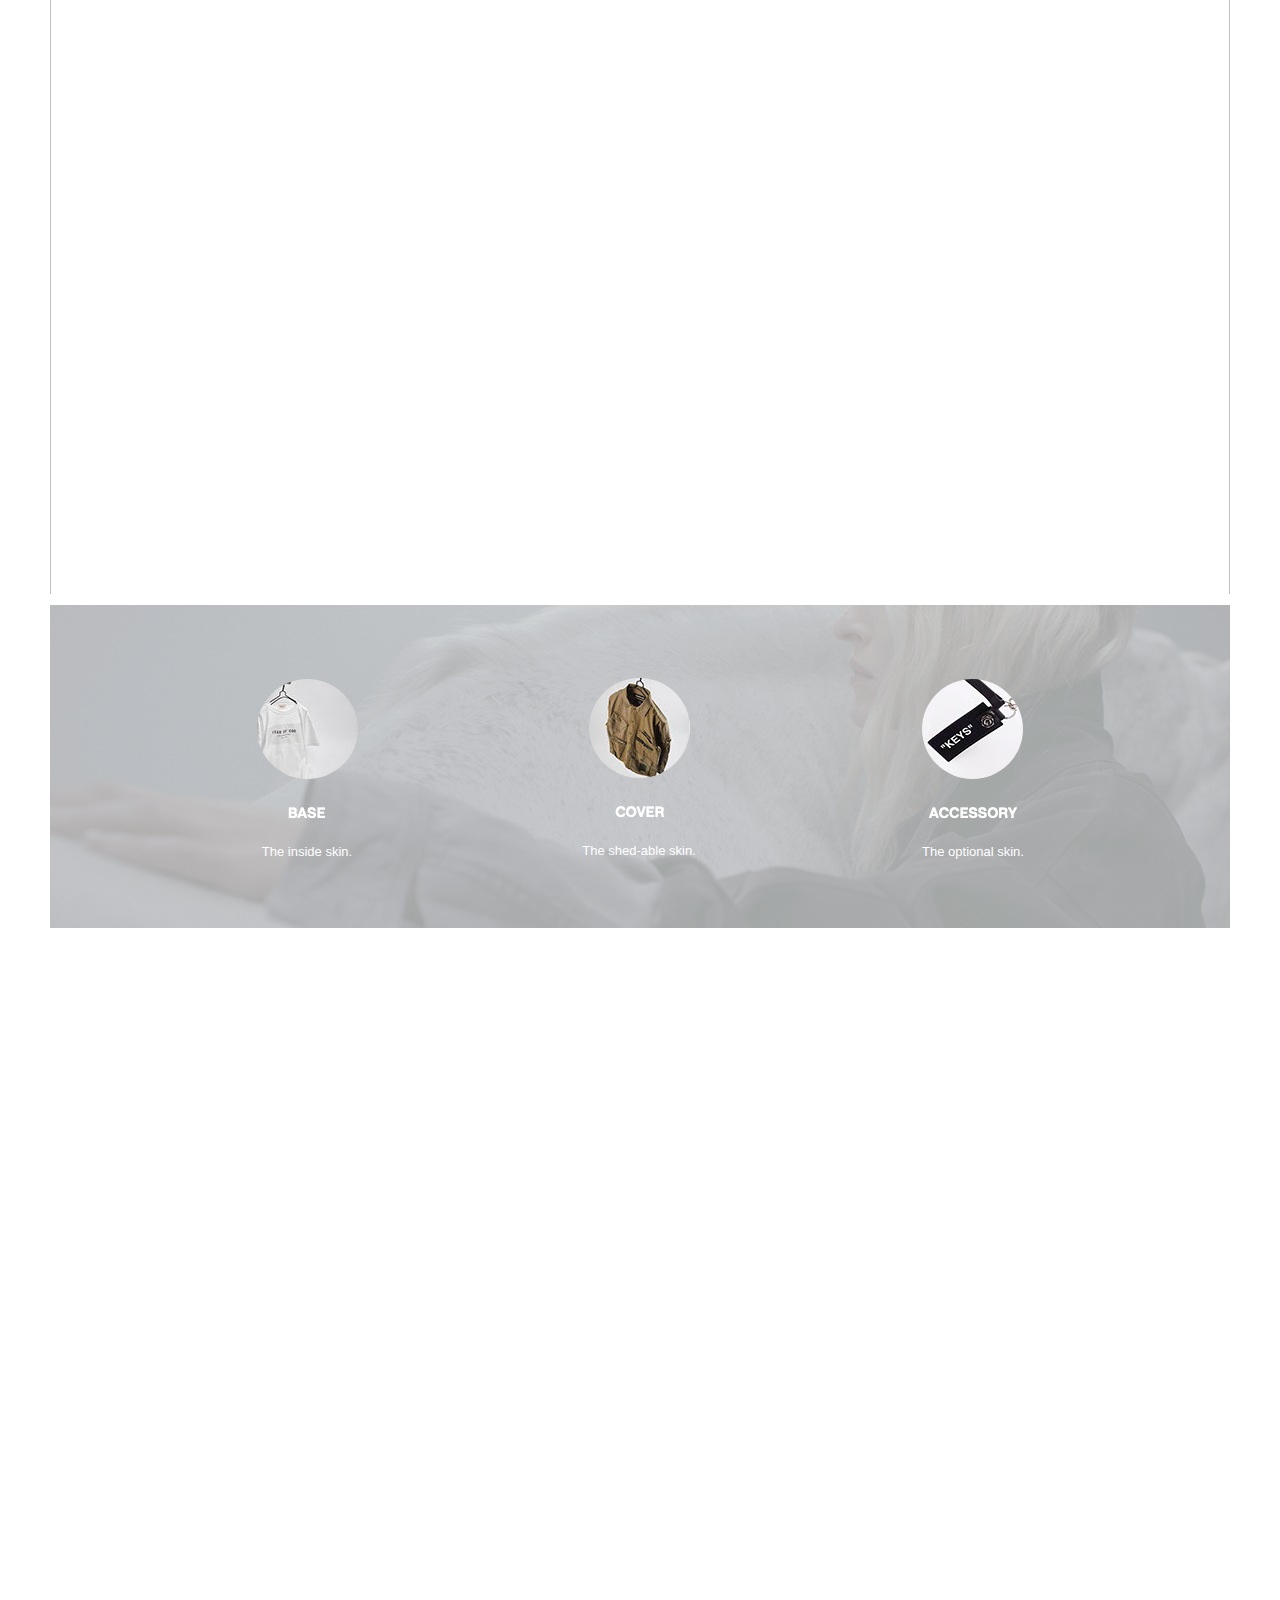
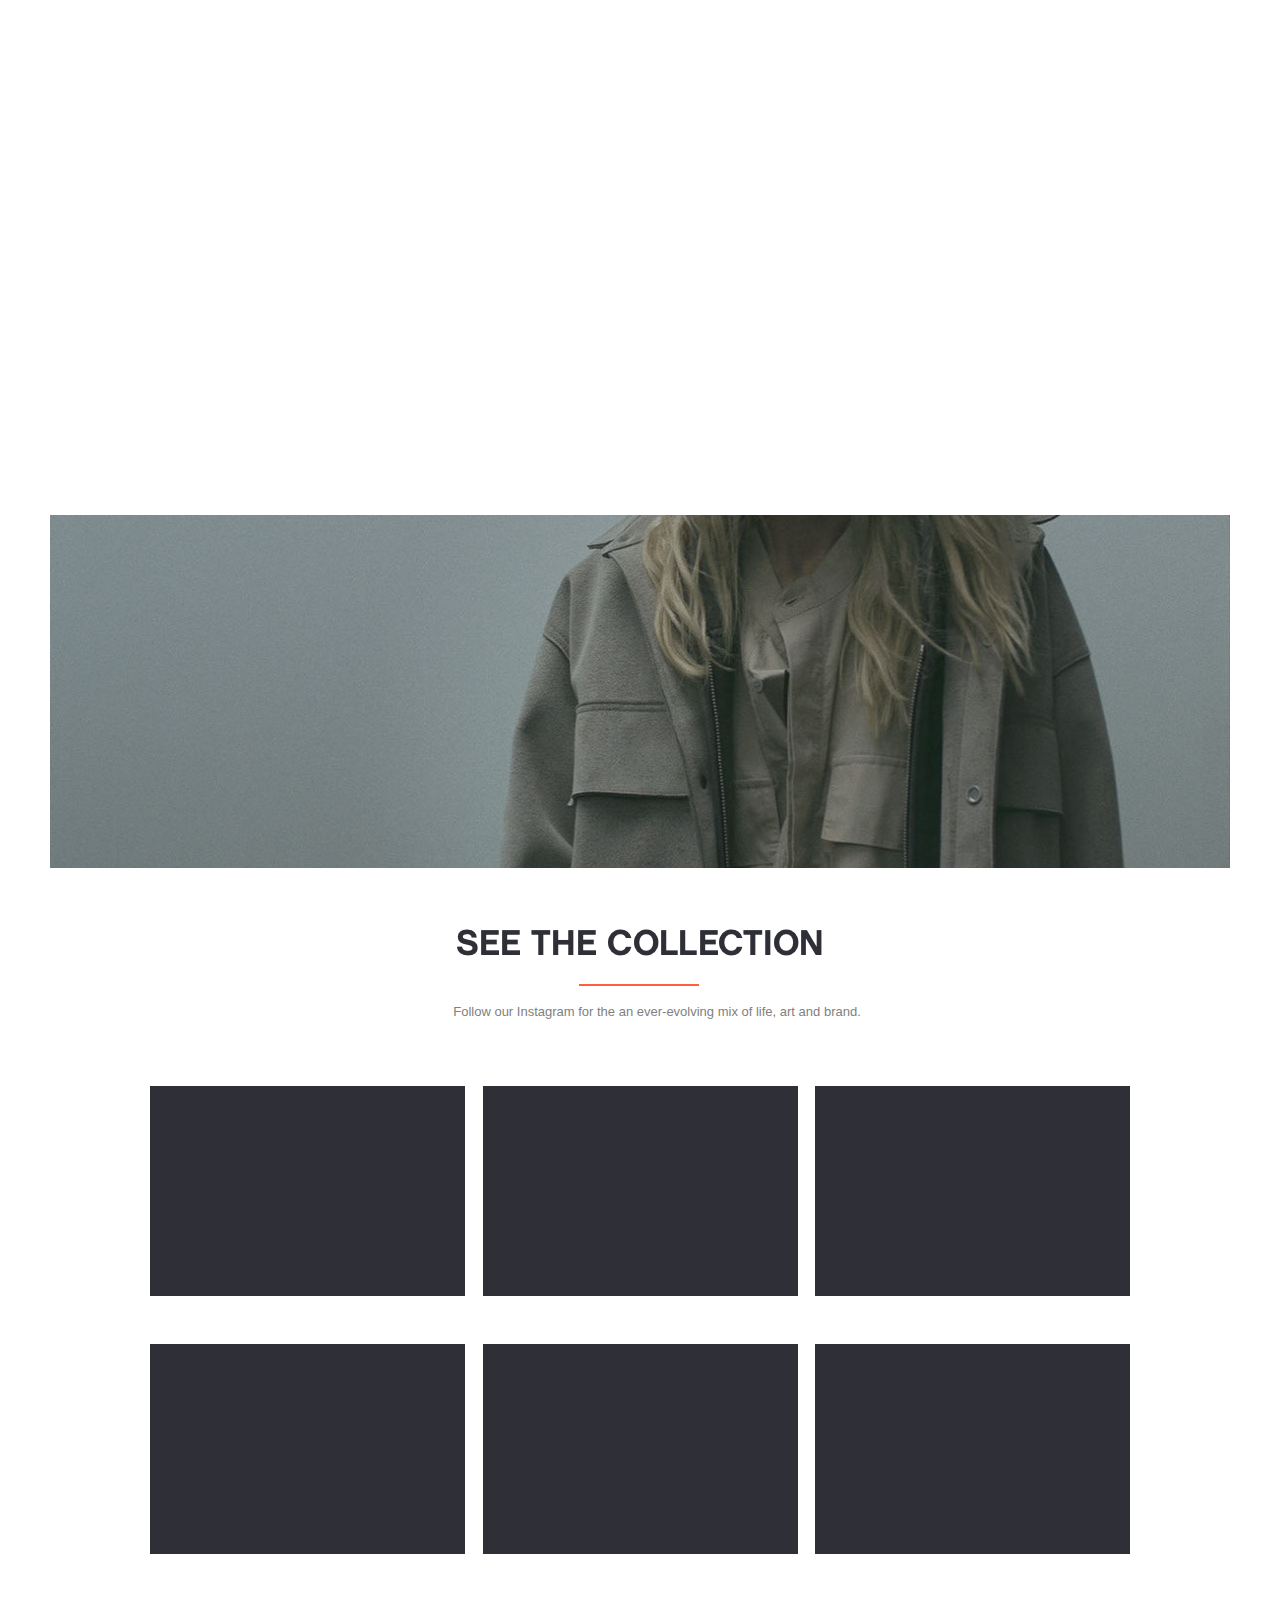
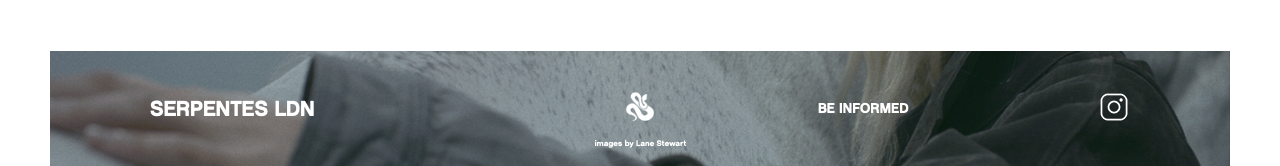
==== commit f1b77ecb: "Add files via upload" ====
--- a/index.html
+++ b/index.html
@@ -6,18 +6,24 @@
   <meta name="generator" content="2018.1.1.386"/>
   
   <script type="text/javascript">
-   // Update the 'nojs'/'js' class on the html node
+   // Redirect to phone/tablet as necessary
+(function(c,b,d){var a=function(){if(navigator.maxTouchPoints>1)return!0;if(window.matchMedia&&window.matchMedia("(-moz-touch-enabled)").matches)return!0;for(var a=["Webkit","Moz","O","ms","Khtml"],b=0,c=a.length;b<c;b++){var d=a[b]+"MaxTouchPoints";if(d in navigator&&navigator[d])return!0}try{return document.createEvent("TouchEvent"),!0}catch(f){}return!1}(),f=function(a){a+="=";for(var b=document.cookie.split(";"),c=0;c<b.length;c++){for(var d=b[c];d.charAt(0)==" ";)d=d.substring(1,d.length);if(d.indexOf(a)==
+0)return d.substring(a.length,d.length)}return null};if(f("inbrowserediting")!="true"){var h,f=f("devicelock");f=="phone"&&d?h=d:f=="tablet"&&b&&(h=b);if(f!=c&&!h)if(window.matchMedia)window.matchMedia("(max-device-width: 415px)").matches&&d?h=d:window.matchMedia("(max-device-width: 960px)").matches&&b&&a&&(h=b);else{var c=Math.min(screen.width,screen.height)/(window.devicePixelRatio||1),f=window.screen.systemXDPI||0,g=window.screen.systemYDPI||0,f=f>0&&g>0?Math.min(screen.width/f,screen.height/g):
+0;(c<=370||f!=0&&f<=3)&&d?h=d:c<=960&&b&&a&&(h=b)}if(h)b=document.location.search||"",d=document.location.hash||"",document.write('<style type="text/css">body {visibility:hidden}</style>'),document.location=h+b+d}})("desktop","","phone/index.html");
+
+// Update the 'nojs'/'js' class on the html node
 document.documentElement.className = document.documentElement.className.replace(/\bnojs\b/g, 'js');
 
 // Check that all required assets are uploaded and up-to-date
 if(typeof Muse == "undefined") window.Muse = {}; window.Muse.assets = {"required":["museutils.js", "museconfig.js", "jquery.musemenu.js", "jquery.watch.js", "jquery.scrolleffects.js", "require.js", "index.css"], "outOfDate":[]};
 </script>
   
+  <link media="only screen and (max-width: 370px)" rel="alternate" href="http://serpentes.co.uk/phone/index.html"/>
   <title>Home</title>
   <!-- CSS -->
   <link rel="stylesheet" type="text/css" href="css/site_global.css?crc=444006867"/>
-  <link rel="stylesheet" type="text/css" href="css/master_a-master.css?crc=97230199"/>
-  <link rel="stylesheet" type="text/css" href="css/index.css?crc=3939509388" id="pagesheet"/>
+  <link rel="stylesheet" type="text/css" href="css/master_a-master.css?crc=4034485681"/>
+  <link rel="stylesheet" type="text/css" href="css/index.css?crc=525426005" id="pagesheet"/>
   <!-- JS includes -->
   <!--[if lt IE 9]>
   <script src="scripts/html5shiv.js?crc=4241844378" type="text/javascript"></script>
@@ -71,7 +77,7 @@
      </div>
      <!-- m_editable region-id="editable-static-tag-U2463-BP_infinity" template="index.html" data-type="image" -->
      <div class="clip_frame clearfix grpelem" id="u2463" data-muse-uid="U2463" data-muse-type="img_frame"><!-- image -->
-      <img class="position_content" id="u2463_img" src="images/v7---sixth-final-simplified00_05_34_12still055.jpg?crc=142781755" alt="" width="1180" height="664" data-muse-src="images/v7---sixth-final-simplified00_05_34_12still055.jpg?crc=142781755"/>
+      <img class="position_content" id="u2463_img" src="images/v7---sixth-final-simplified00_05_34_12still0551180x664.jpg?crc=3863403210" alt="" width="1180" height="664" data-muse-src="images/v7---sixth-final-simplified00_05_34_12still0551180x664.jpg?crc=3863403210"/>
      </div>
      <!-- /m_editable -->
      <img class="grpelem" id="u1409" alt="SERPENTES LDN" src="images/blank.gif?crc=4208392903"/><!-- state-based BG images -->
@@ -114,26 +120,12 @@
      </div>
      <!-- /m_editable -->
     </div>
-    <div class="clearfix colelem" id="pu1205"><!-- group -->
-     <div class="clearfix grpelem" id="u1205"><!-- group -->
-      <!-- m_editable region-id="editable-static-tag-U2447-BP_infinity" template="index.html" data-type="image" -->
-      <div class="clip_frame ose_pre_init grpelem" id="u2447" data-muse-uid="U2447" data-muse-type="img_frame"><!-- image -->
-       <img class="block" id="u2447_img" src="images/v7---sixth-final-simplified00_02_12_20still088-crop-u2447.png?crc=150449434" alt="" width="1180" height="323" data-muse-src="images/v7---sixth-final-simplified00_02_12_20still088-crop-u2447.png?crc=150449434"/>
-      </div>
-      <!-- /m_editable -->
-      <!-- m_editable region-id="editable-static-tag-U1255" template="index.html" data-type="html" data-ice-options="clickable" data-ice-editable="link" -->
-      <a class="nonblock nontext Button transition clearfix grpelem" id="buttonu1255" href="product-0001-01.html" data-href="page:U3027" data-muse-uid="U1255"><!-- container box --><div class="clearfix colelem" id="pu2292"><!-- group --><!-- m_editable region-id="editable-static-tag-U2292-BP_infinity" template="index.html" data-type="image" --><div class="rounded-corners clip_frame grpelem" id="u2292" data-muse-uid="U2292" data-muse-type="img_frame"><!-- image --><img class="block" id="u2292_img" src="images/screenshot%202019-10-25%20at%20143058-crop-u2292.jpg?crc=348236367" alt="" width="101" height="100" data-muse-src="images/screenshot%202019-10-25%20at%20143058-crop-u2292.jpg?crc=348236367"/></div><!-- /m_editable --><div class="rounded-corners grpelem" id="u1238"><!-- simple frame --></div></div><img class="colelem" id="u1236-4" alt="BASE" width="244" height="23" src="images/u1236-4.png?crc=3848351971" data-IBE-flags="txtStyleSrc"/><!-- rasterized frame --><!-- m_editable region-id="editable-static-tag-U1237-BP_infinity" template="index.html" data-type="html" data-ice-options="disableImageResize,link,txtStyleTarget" --><div class="clearfix colelem" id="u1237-6" data-muse-uid="U1237" data-muse-type="txt_frame" data-IBE-flags="txtStyleSrc"><!-- content --><p>The inside skin.</p><p>100% Combed Ringspun Organic Cotton</p></div><!-- /m_editable --></a>
-      <!-- /m_editable -->
-      <!-- m_editable region-id="editable-static-tag-U1261" template="index.html" data-type="html" data-ice-options="clickable" data-ice-editable="link" -->
-      <a class="nonblock nontext Button transition clearfix grpelem" id="buttonu1261" href="product-0002-01.html" data-href="page:U3907" data-muse-uid="U1261"><!-- container box --><div class="clearfix colelem" id="pu2305"><!-- group --><!-- m_editable region-id="editable-static-tag-U2305-BP_infinity" template="index.html" data-type="image" --><div class="rounded-corners clip_frame grpelem" id="u2305" data-muse-uid="U2305" data-muse-type="img_frame"><!-- image --><img class="block" id="u2305_img" src="images/screenshot%202019-10-25%20at%20143011-crop-u2305.jpg?crc=470967889" alt="" width="101" height="100" data-muse-src="images/screenshot%202019-10-25%20at%20143011-crop-u2305.jpg?crc=470967889"/></div><!-- /m_editable --><div class="rounded-corners grpelem" id="u1228"><!-- simple frame --></div></div><img class="colelem" id="u1226-4" alt="COVER" width="244" height="23" src="images/u1226-4.png?crc=4254429588" data-IBE-flags="txtStyleSrc"/><!-- rasterized frame --><!-- m_editable region-id="editable-static-tag-U1227-BP_infinity" template="index.html" data-type="html" data-ice-options="disableImageResize,link,txtStyleTarget" --><div class="clearfix colelem" id="u1227-6" data-muse-uid="U1227" data-muse-type="txt_frame" data-IBE-flags="txtStyleSrc"><!-- content --><p>The shed-able skin.</p><p>80% Ringspun Organic Cotton</p></div><!-- /m_editable --></a>
-      <!-- /m_editable -->
-     </div>
-     <!-- m_editable region-id="editable-static-tag-U1159-BP_infinity" template="index.html" data-type="html" data-ice-options="disableImageResize,link,txtStyleTarget" -->
-     <div class="clearfix ose_pre_init grpelem" id="u1159-4" data-muse-uid="U1159" data-muse-type="txt_frame" data-IBE-flags="txtStyleSrc"><!-- content -->
-      <p>As the new style comes, SERPENTES LDN shed their skin and grow the latest trend. We are the people between early adopter and the mainstream consumer.</p>
-     </div>
-     <!-- /m_editable -->
-     <img class="ose_pre_init grpelem" id="u1156-4" alt="SERPENTES LDN is a brand driven by the ever-evolving fashion styles of London " width="556" height="101" src="images/u1156-4.png?crc=4140489335" data-IBE-flags="txtStyleSrc"/><!-- rasterized frame -->
+    <div class="clearfix colelem" id="u1205"><!-- group -->
+     <!-- m_editable region-id="editable-static-tag-U2447-BP_infinity" template="index.html" data-type="image" -->
+     <div class="clip_frame ose_pre_init grpelem" id="u2447" data-muse-uid="U2447" data-muse-type="img_frame"><!-- image -->
+      <img class="block" id="u2447_img" src="images/v7---sixth-final-simplified00_02_12_20still088-crop-u2447.png?crc=150449434" alt="" width="1180" height="323" data-muse-src="images/v7---sixth-final-simplified00_02_12_20still088-crop-u2447.png?crc=150449434"/>
+     </div>
+     <!-- /m_editable -->
      <div class="Button transition clearfix grpelem" id="buttonu1241"><!-- container box -->
       <div class="clearfix colelem" id="pu2312"><!-- group -->
        <!-- m_editable region-id="editable-static-tag-U2312-BP_infinity" template="index.html" data-type="image" -->
@@ -145,12 +137,25 @@
       </div>
       <img class="colelem" id="u1214-4" alt="ACCESSORY" width="244" height="23" src="images/u1214-4.png?crc=93422390" data-IBE-flags="txtStyleSrc"/><!-- rasterized frame -->
       <!-- m_editable region-id="editable-static-tag-U1217-BP_infinity" template="index.html" data-type="html" data-ice-options="disableImageResize,link,txtStyleTarget" -->
-      <div class="clearfix colelem" id="u1217-6" data-muse-uid="U1217" data-muse-type="txt_frame" data-IBE-flags="txtStyleSrc"><!-- content -->
+      <div class="clearfix colelem" id="u1217-4" data-muse-uid="U1217" data-muse-type="txt_frame" data-IBE-flags="txtStyleSrc"><!-- content -->
        <p>The optional skin.</p>
-       <p>100% Combed Ringspun Organic Cotton</p>
       </div>
       <!-- /m_editable -->
      </div>
+     <!-- m_editable region-id="editable-static-tag-U1255" template="index.html" data-type="html" data-ice-options="clickable" data-ice-editable="link" -->
+     <a class="nonblock nontext Button transition clearfix grpelem" id="buttonu1255" href="product-0001-01.html" data-href="page:U3027" data-muse-uid="U1255"><!-- container box --><div class="clearfix colelem" id="pu2292"><!-- group --><!-- m_editable region-id="editable-static-tag-U2292-BP_infinity" template="index.html" data-type="image" --><div class="rounded-corners clip_frame grpelem" id="u2292" data-muse-uid="U2292" data-muse-type="img_frame"><!-- image --><img class="block" id="u2292_img" src="images/screenshot%202019-10-25%20at%20143058-crop-u2292.jpg?crc=348236367" alt="" width="101" height="100" data-muse-src="images/screenshot%202019-10-25%20at%20143058-crop-u2292.jpg?crc=348236367"/></div><!-- /m_editable --><div class="rounded-corners grpelem" id="u1238"><!-- simple frame --></div></div><img class="colelem" id="u1236-4" alt="BASE" width="244" height="23" src="images/u1236-4.png?crc=3848351971" data-IBE-flags="txtStyleSrc"/><!-- rasterized frame --><!-- m_editable region-id="editable-static-tag-U1237-BP_infinity" template="index.html" data-type="html" data-ice-options="disableImageResize,link,txtStyleTarget" --><div class="clearfix colelem" id="u1237-4" data-muse-uid="U1237" data-muse-type="txt_frame" data-IBE-flags="txtStyleSrc"><!-- content --><p>The inside skin.</p></div><!-- /m_editable --></a>
+     <!-- /m_editable -->
+     <!-- m_editable region-id="editable-static-tag-U1261" template="index.html" data-type="html" data-ice-options="clickable" data-ice-editable="link" -->
+     <a class="nonblock nontext Button transition clearfix grpelem" id="buttonu1261" href="product-0002-01.html" data-href="page:U3907" data-muse-uid="U1261"><!-- container box --><div class="clearfix colelem" id="pu2305"><!-- group --><!-- m_editable region-id="editable-static-tag-U2305-BP_infinity" template="index.html" data-type="image" --><div class="rounded-corners clip_frame grpelem" id="u2305" data-muse-uid="U2305" data-muse-type="img_frame"><!-- image --><img class="block" id="u2305_img" src="images/screenshot%202019-10-25%20at%20143011-crop-u2305.jpg?crc=470967889" alt="" width="101" height="100" data-muse-src="images/screenshot%202019-10-25%20at%20143011-crop-u2305.jpg?crc=470967889"/></div><!-- /m_editable --><div class="rounded-corners grpelem" id="u1228"><!-- simple frame --></div></div><img class="colelem" id="u1226-4" alt="COVER" width="244" height="23" src="images/u1226-4.png?crc=4254429588" data-IBE-flags="txtStyleSrc"/><!-- rasterized frame --><!-- m_editable region-id="editable-static-tag-U1227-BP_infinity" template="index.html" data-type="html" data-ice-options="disableImageResize,link,txtStyleTarget" --><div class="clearfix colelem" id="u1227-4" data-muse-uid="U1227" data-muse-type="txt_frame" data-IBE-flags="txtStyleSrc"><!-- content --><p>The shed-able skin.</p></div><!-- /m_editable --></a>
+     <!-- /m_editable -->
+    </div>
+    <img class="ose_pre_init colelem" id="u1156-4" alt="SERPENTES LDN is a brand driven by the ever-evolving fashion styles of London " width="556" height="101" src="images/u1156-4.png?crc=4140489335" data-IBE-flags="txtStyleSrc"/><!-- rasterized frame -->
+    <!-- m_editable region-id="editable-static-tag-U1159-BP_infinity" template="index.html" data-type="html" data-ice-options="disableImageResize,link,txtStyleTarget" -->
+    <div class="clearfix ose_pre_init colelem" id="u1159-4" data-muse-uid="U1159" data-muse-type="txt_frame" data-IBE-flags="txtStyleSrc"><!-- content -->
+     <p>As the new style comes, SERPENTES LDN shed their skin and grow the latest trend. We are the people between early adopter and the mainstream consumer.</p>
+    </div>
+    <!-- /m_editable -->
+    <div class="clearfix colelem" id="pu2431-4"><!-- group -->
      <img class="ose_pre_init grpelem" id="u2431-4" alt="SERPENTES LDN moves onto the next trend before it's even called a trend." width="556" height="101" src="images/u2431-4.png?crc=3819356629" data-IBE-flags="txtStyleSrc"/><!-- rasterized frame -->
      <!-- m_editable region-id="editable-static-tag-U2418-BP_infinity" template="index.html" data-type="image" -->
      <div class="clip_frame clearfix ose_pre_init grpelem" id="u2418" data-muse-uid="U2418" data-muse-type="img_frame"><!-- image -->
@@ -160,7 +165,7 @@
     </div>
     <!-- m_editable region-id="editable-static-tag-U2434-BP_infinity" template="index.html" data-type="image" -->
     <div class="clip_frame ose_pre_init colelem" id="u2434" data-muse-uid="U2434" data-muse-type="img_frame"><!-- image -->
-     <img class="block" id="u2434_img" src="images/v7---sixth-final-simplified00_01_48_17still038-crop-u2434.jpg?crc=3996458752" alt="" width="1199" height="353" data-muse-src="images/v7---sixth-final-simplified00_01_48_17still038-crop-u2434.jpg?crc=3996458752"/>
+     <img class="block" id="u2434_img" src="images/v7---sixth-final-simplified00_01_48_17still038-crop-u2434.jpg?crc=61120859" alt="" width="1180" height="353" data-muse-src="images/v7---sixth-final-simplified00_01_48_17still038-crop-u2434.jpg?crc=61120859"/>
     </div>
     <!-- /m_editable -->
     <img class="colelem" id="u1112-4" alt="SEE THE COLLECTION" width="980" height="52" src="images/u1112-4.png?crc=3997919782" data-IBE-flags="txtStyleSrc"/><!-- rasterized frame -->
@@ -182,36 +187,30 @@
     </div>
    </div>
    <div class="verticalspacer" data-offset-top="3154" data-content-above-spacer="3153" data-content-below-spacer="112"></div>
-   <div class="clearfix grpelem" id="pu1429"><!-- group -->
-    <div class="browser_width grpelem" id="u1429-bw">
-     <div id="u1429"><!-- group -->
-      <div class="clearfix" id="u1429_align_to_page">
-       <a class="nonblock nontext rounded-corners grpelem" id="u1430" href="http://#"><!-- simple frame --></a>
-       <div class="clip_frame grpelem" id="u2804"><!-- image -->
-        <img class="block" id="u2804_img" src="images/v7---sixth-final-simplified00_02_12_20still088-crop-u2804.png?crc=4228861609" alt="" width="1360" height="115"/>
-       </div>
-       <a class="nonblock nontext rounded-corners clip_frame grpelem" id="u2788" href="https://www.instagram.com/serpentesldn/"><!-- image --><img class="block" id="u2788_img" src="images/instagram-02.png?crc=4174420559" alt="" width="32" height="32"/></a>
-       <div class="clip_frame grpelem" id="u2860"><!-- image -->
-        <img class="block" id="u2860_img" src="images/final%20white.png?crc=110574134" alt="" width="34" height="34"/>
-       </div>
-       <a class="nonblock nontext grpelem" id="u3013-4" href="http://eepurl.com/gHHJbf"><!-- rasterized frame --><img id="u3013-4_img" alt="BE INFORMED" width="98" height="17" src="images/u3013-4.png?crc=217415544" data-IBE-flags="txtStyleSrc"/></a>
-       <img class="grpelem" id="u4321-4" alt="images by Lane Stewart" width="159" height="17" src="images/u4321-4.png?crc=136824825" data-IBE-flags="txtStyleSrc"/><!-- rasterized frame -->
-      </div>
-     </div>
-    </div>
+   <div class="clearfix grpelem" id="pu1430"><!-- group -->
+    <a class="nonblock nontext rounded-corners grpelem" id="u1430" href="http://#"><!-- simple frame --></a>
+    <div class="clip_frame grpelem" id="u2804"><!-- image -->
+     <img class="block" id="u2804_img" src="images/v7---sixth-final-simplified00_02_12_20still088-crop-u2804.png?crc=81332645" alt="" width="1180" height="115"/>
+    </div>
+    <a class="nonblock nontext rounded-corners clip_frame grpelem" id="u2788" href="https://www.instagram.com/serpentesldn/"><!-- image --><img class="block" id="u2788_img" src="images/instagram-02.png?crc=4174420559" alt="" width="32" height="32"/></a>
     <img class="grpelem" id="u2801" alt="SERPENTES LDN" src="images/blank.gif?crc=4208392903"/><!-- state-based BG images -->
+    <div class="clip_frame grpelem" id="u2860"><!-- image -->
+     <img class="block" id="u2860_img" src="images/final%20white.png?crc=110574134" alt="" width="34" height="34"/>
+    </div>
+    <a class="nonblock nontext grpelem" id="u3013-4" href="http://eepurl.com/gHHJbf"><!-- rasterized frame --><img id="u3013-4_img" alt="BE INFORMED" width="98" height="17" src="images/u3013-4.png?crc=217415544" data-IBE-flags="txtStyleSrc"/></a>
+    <img class="grpelem" id="u4321-4" alt="images by Lane Stewart" width="159" height="17" src="images/u4321-4.png?crc=136824825" data-IBE-flags="txtStyleSrc"/><!-- rasterized frame -->
    </div>
   </div>
   <div class="preload_images">
    <img class="preload" src="images/u1409-r.png?crc=119022185" alt=""/>
-   <img class="preload" src="images/u2091-r.png?crc=245032709" alt=""/>
-   <img class="preload" src="images/u2091-m.png?crc=245032709" alt=""/>
+   <img class="preload" src="images/u2091-r.png?crc=4231368843" alt=""/>
+   <img class="preload" src="images/u2091-m.png?crc=4231368843" alt=""/>
    <img class="preload" src="images/u2091-a.png?crc=3877536079" alt=""/>
    <img class="preload" src="images/u2098-r.png?crc=252419845" alt=""/>
    <img class="preload" src="images/u2098-m.png?crc=252419845" alt=""/>
    <img class="preload" src="images/u2098-a.png?crc=442487072" alt=""/>
-   <img class="preload" src="images/u3946-r.png?crc=382033093" alt=""/>
-   <img class="preload" src="images/u3946-m.png?crc=382033093" alt=""/>
+   <img class="preload" src="images/u3946-r.png?crc=4029808604" alt=""/>
+   <img class="preload" src="images/u3946-m.png?crc=4029808604" alt=""/>
    <img class="preload" src="images/u3946-a.png?crc=502128092" alt=""/>
    <img class="preload" src="images/u2801-r.png?crc=119022185" alt=""/>
   </div>
@@ -237,14 +236,12 @@
 window.Muse.assets.check($);/* body */
 Muse.Utils.transformMarkupToFixBrowserProblemsPreInit();/* body */
 Muse.Utils.prepHyperlinks(true);/* body */
-Muse.Utils.resizeHeight('.browser_width');/* resize height */
-Muse.Utils.requestAnimationFrame(function() { $('body').addClass('initialized'); });/* mark body as initialized */
 Muse.Utils.makeButtonsVisibleAfterSettingMinWidth();/* body */
 Muse.Utils.initWidget('.MenuBar', ['#bp_infinity'], function(elem) { return $(elem).museMenu(); });/* unifiedNavBar */
 Muse.Utils.fullPage('#page');/* 100% height page */
 $('#u2447').registerOpacityScrollEffect([{"fade":205,"in":[-Infinity,505],"opacity":25},{"opacity":85,"in":[505,505]},{"fade":145,"in":[505,Infinity],"opacity":20}]);/* scroll effect */
+$('#u1156-4').registerOpacityScrollEffect([{"fade":489.2,"in":[-Infinity,989.2],"opacity":0},{"opacity":100,"in":[989.2,989.2]},{"fade":310.8,"in":[989.2,Infinity],"opacity":0}]);/* scroll effect */
 $('#u1159-4').registerOpacityScrollEffect([{"fade":307,"in":[-Infinity,970],"opacity":0},{"opacity":100,"in":[970,970]},{"fade":230,"in":[970,Infinity],"opacity":0}]);/* scroll effect */
-$('#u1156-4').registerOpacityScrollEffect([{"fade":489.2,"in":[-Infinity,989.2],"opacity":0},{"opacity":100,"in":[989.2,989.2]},{"fade":310.8,"in":[989.2,Infinity],"opacity":0}]);/* scroll effect */
 $('#u2431-4').registerOpacityScrollEffect([{"fade":20,"in":[-Infinity,1400],"opacity":0},{"opacity":100,"in":[1400,1400]},{"fade":254,"in":[1400,Infinity],"opacity":0}]);/* scroll effect */
 $('#u2418').registerOpacityScrollEffect([{"fade":577.05,"in":[-Infinity,1375],"opacity":0},{"opacity":100,"in":[1375,1375]},{"fade":25,"in":[1375,Infinity],"opacity":0}]);/* scroll effect */
 $('#u2434').registerOpacityScrollEffect([{"fade":50,"in":[-Infinity,2050],"opacity":100},{"opacity":100,"in":[2050,2050]},{"fade":684.95,"in":[2050,Infinity],"opacity":20}]);/* scroll effect */
--- a/css/master_a-master.css
+++ b/css/master_a-master.css
@@ -1 +1 @@
-#u3381{border-width:0px;border-color:transparent;background-color:transparent;opacity:0;-ms-filter:"progid:DXImageTransform.Microsoft.Alpha(Opacity=0)";filter:alpha(opacity=0);}#u1429{background-color:#000000;}#u1430{border-style:solid;border-width:1px;border-color:#707287;background-color:transparent;border-radius:100px;}#u1430:hover{background-color:#FE5F3F;}#u2788{background-color:transparent;border-radius:50%;}#u2804,#u2860{background-color:transparent;}#u3013-4_img,#u4321-4{display:block;vertical-align:top;}#u2801{vertical-align:top;background:transparent url("../images/u2801.png?crc=3946013366") no-repeat 0px 0px;}#u2801:hover{background:transparent url("../images/u2801-r.png?crc=119022185") no-repeat 0px 0px;}+#u3381{border-width:0px;border-color:transparent;background-color:transparent;opacity:0;-ms-filter:"progid:DXImageTransform.Microsoft.Alpha(Opacity=0)";filter:alpha(opacity=0);}#u1430{border-style:solid;border-width:1px;border-color:#707287;background-color:transparent;border-radius:100px;}#u1430:hover{background-color:#FE5F3F;}#u2788{background-color:transparent;border-radius:50%;}#u2801{vertical-align:top;background:transparent url("../images/u2801.png?crc=3946013366") no-repeat 0px 0px;}#u2801:hover{background:transparent url("../images/u2801-r.png?crc=119022185") no-repeat 0px 0px;}#u2804,#u2860{background-color:transparent;}#u3013-4_img,#u4321-4{display:block;vertical-align:top;}--- a/css/index.css
+++ b/css/index.css
@@ -1 +1 @@
-.version.index{color:#0000EA;background-color:#D0248C;}#page{z-index:1;width:980px;min-height:3364px;background-image:none;border-width:0px;border-color:#000000;background-color:transparent;margin-left:auto;margin-right:auto;}#ppu3381{z-index:0;width:0.01px;margin-right:-10000px;margin-left:-108px;}#pu3381{z-index:2;width:0.01px;margin-left:8px;}#u3381{z-index:2;width:200px;min-height:100px;position:relative;margin-right:-10000px;margin-top:268px;left:490px;}#u2463{z-index:22;width:1180px;background-color:transparent;position:relative;margin-right:-10000px;}#u2463_img{margin-top:-35px;margin-bottom:-35px;}#u1409{z-index:45;height:35px;width:265px;vertical-align:top;position:relative;margin-right:-10000px;margin-top:47px;left:100px;background:transparent url("../images/u1409.png?crc=3946013366") no-repeat 0px 0px;}#u1409:hover{background:transparent url("../images/u1409-r.png?crc=119022185") no-repeat 0px 0px;}#u1331{z-index:89;width:27px;min-height:47px;border-width:0px;border-color:transparent;background-color:transparent;position:relative;margin-right:-10000px;margin-top:510px;left:576px;}#u1347-7{z-index:90;display:block;vertical-align:top;position:relative;margin-right:-10000px;margin-top:326px;left:312px;}#menuu1447{z-index:97;width:378px;height:34px;border-width:0px;background-color:transparent;position:relative;margin-right:-10000px;margin-top:41px;left:728px;}#u1455{width:84px;min-height:34px;border-width:0px;background-color:transparent;position:relative;margin-right:-10000px;}#u1456{width:84px;border-width:0px;background-color:transparent;padding-bottom:17px;position:relative;}#u1456.MuseMenuActive{width:84px;min-height:0px;margin:0px;}#u1457-4{position:relative;margin-right:-10000px;top:8px;left:21px;}#u1457-4_clip{overflow:hidden;width:41px;height:17px;display:block;vertical-align:top;}#u2087{width:92px;min-height:34px;border-width:0px;background-color:transparent;position:relative;margin-right:-10000px;left:84px;}#u2088{width:92px;border-width:0px;background-color:transparent;padding-bottom:17px;position:relative;}#u2091{height:17px;width:48px;vertical-align:top;position:relative;margin-right:-10000px;top:8px;left:21px;background:transparent url("../images/u2091.png?crc=4181446130") no-repeat 0px 0px;}#u2088:hover #u2091{background:transparent url("../images/u2091-r.png?crc=245032709") no-repeat 0px 0px;}#u2088:active #u2091{background:transparent url("../images/u2091-m.png?crc=245032709") no-repeat 0px 0px;}#u2088.MuseMenuActive #u2091{background:transparent url("../images/u2091-a.png?crc=3877536079") no-repeat 0px 0px;}#u2094{width:86px;min-height:34px;border-width:0px;background-color:transparent;position:relative;margin-right:-10000px;left:175px;}#u2095{width:86px;border-width:0px;background-color:transparent;padding-bottom:17px;position:relative;}#u2098{height:17px;width:43px;vertical-align:top;position:relative;margin-right:-10000px;top:8px;left:21px;background:transparent url("../images/u2098.png?crc=502220273") no-repeat 0px 0px;}#u2095:hover #u2098{background:transparent url("../images/u2098-r.png?crc=252419845") no-repeat 0px 0px;}#u2095:active #u2098{background:transparent url("../images/u2098-m.png?crc=252419845") no-repeat 0px 0px;}#u2095.MuseMenuActive #u2098{background:transparent url("../images/u2098-a.png?crc=442487072") no-repeat 0px 0px;}#u3940{width:116px;min-height:34px;border-width:0px;background-color:transparent;position:relative;margin-right:-10000px;left:261px;}#u3943{width:116px;border-width:0px;background-color:transparent;padding-bottom:17px;position:relative;}#u3943.MuseMenuActive{width:116px;min-height:0px;margin:0px;}#u3946{height:17px;width:72px;vertical-align:top;position:relative;margin-right:-10000px;top:8px;left:21px;background:transparent url("../images/u3946.png?crc=4212164989") no-repeat 0px 0px;}#u3943:hover #u3946{background:transparent url("../images/u3946-r.png?crc=382033093") no-repeat 0px 0px;}#u3943:active #u3946{background:transparent url("../images/u3946-m.png?crc=382033093") no-repeat 0px 0px;}#u3943.MuseMenuActive #u3946{background:transparent url("../images/u3946-a.png?crc=502128092") no-repeat 0px 0px;}.MenuItem{cursor:pointer;}#u2837{z-index:139;width:67px;background-color:transparent;position:relative;margin-right:-10000px;margin-top:502px;left:85px;}#u2837_img{padding:11px 12px 11px 13px;}#pu1205{z-index:24;width:0.01px;margin-top:11px;}#u1205{z-index:24;width:1180px;border-width:0px;border-color:transparent;background-color:#D9D8DA;position:relative;margin-right:-10000px;left:8px;}#u2447{z-index:25;width:1180px;background-color:transparent;opacity:0.85;-ms-filter:"progid:DXImageTransform.Microsoft.Alpha(Opacity=85)";filter:alpha(opacity=85);position:relative;margin-right:-10000px;}.js #u2447.ose_pre_init{opacity:0.25;-ms-filter:"progid:DXImageTransform.Microsoft.Alpha(Opacity=25)";filter:alpha(opacity=25);}#buttonu1255{z-index:61;width:250px;height:208px;-webkit-transition-duration:1s;-webkit-transition-delay:0s;-webkit-transition-timing-function:ease;transition-duration:1s;transition-delay:0s;transition-timing-function:ease;background-image:url("../images/blank.gif?crc=4208392903");border-width:0px;background-color:transparent;position:relative;margin-right:-10000px;left:100px;padding:74px 51px 41px 32px;}#buttonu1255:hover{opacity:0.5;-ms-filter:"progid:DXImageTransform.Microsoft.Alpha(Opacity=50)";filter:alpha(opacity=50);width:250px;height:208px;min-height:0px;margin:0px -10000px 0px 0px;}#pu2292{z-index:72;width:0.01px;margin-left:75px;}#u2292{z-index:72;width:101px;background-color:transparent;border-radius:50%;position:relative;margin-right:-10000px;}#buttonu1255:hover #u2292{width:101px;min-height:0px;margin:0px -10000px 0px 0px;}#buttonu1255:active #u2292{width:101px;min-height:0px;margin:0px -10000px 0px 0px;}#u1238{z-index:74;width:100px;height:100px;border-color:#000000;background-color:transparent;border-radius:100px;position:relative;margin-right:-10000px;}.ie #u1238{background-color:#FFFFFF;opacity:0.01;-ms-filter:"progid:DXImageTransform.Microsoft.Alpha(Opacity=1)";filter:alpha(opacity=1);}#buttonu1255:hover #u1238{width:100px;height:100px;min-height:0px;margin:0px -10000px 0px 0px;}.ie #buttonu1255:hover #u1238{background-color:#FFFFFF;opacity:0.01;-ms-filter:"progid:DXImageTransform.Microsoft.Alpha(Opacity=1)";filter:alpha(opacity=1);}#buttonu1255:active #u1238{width:100px;height:100px;min-height:0px;margin:0px -10000px 0px 0px;}.ie #buttonu1255:active #u1238{background-color:#FFFFFF;opacity:0.01;-ms-filter:"progid:DXImageTransform.Microsoft.Alpha(Opacity=1)";filter:alpha(opacity=1);}#buttonu1255.ButtonSelected #u1238{width:100px;height:100px;min-height:0px;margin:0px -10000px 0px 0px;}#u1236-4{z-index:62;display:block;vertical-align:top;margin-left:3px;margin-top:26px;position:relative;}#u1237-6{z-index:66;width:250px;min-height:46px;background-color:transparent;line-height:22px;text-align:center;font-size:13px;color:#FFFFFF;font-family:Trebuchet, Trebuchet MS, Tahoma, Arial, sans-serif;margin-top:13px;position:relative;}#buttonu1255:hover #u1237-6{padding-top:0px;padding-bottom:0px;min-height:46px;width:250px;margin:13px 0px 0px;}#buttonu1255:active #u1237-6{padding-top:0px;padding-bottom:0px;min-height:46px;width:250px;margin:13px 0px 0px;}#buttonu1261{z-index:75;width:250px;height:208px;-webkit-transition-duration:1s;-webkit-transition-delay:0s;-webkit-transition-timing-function:ease;transition-duration:1s;transition-delay:0s;transition-timing-function:ease;background-image:url("../images/blank.gif?crc=4208392903");border-width:0px;background-color:transparent;position:relative;margin-right:-10000px;left:433px;padding:73px 33px 42px 31px;}#buttonu1261:hover{opacity:0.5;-ms-filter:"progid:DXImageTransform.Microsoft.Alpha(Opacity=50)";filter:alpha(opacity=50);width:250px;height:208px;min-height:0px;margin:0px -10000px 0px 0px;}#pu2305{z-index:86;width:0.01px;margin-left:75px;}#u2305{z-index:86;width:101px;background-color:transparent;border-radius:50%;position:relative;margin-right:-10000px;}#buttonu1255.ButtonSelected #u2292,#buttonu1261:hover #u2305{width:101px;min-height:0px;margin:0px -10000px 0px 0px;}#buttonu1261:active #u2305{width:101px;min-height:0px;margin:0px -10000px 0px 0px;}#u1228{z-index:88;width:100px;height:100px;border-color:#000000;background-color:transparent;border-radius:100px;position:relative;margin-right:-10000px;left:1px;}.ie #buttonu1255.ButtonSelected #u1238,.ie #u1228{background-color:#FFFFFF;opacity:0.01;-ms-filter:"progid:DXImageTransform.Microsoft.Alpha(Opacity=1)";filter:alpha(opacity=1);}#buttonu1261:hover #u1228{width:100px;height:100px;min-height:0px;margin:0px -10000px 0px 0px;}.ie #buttonu1261:hover #u1228{background-color:#FFFFFF;opacity:0.01;-ms-filter:"progid:DXImageTransform.Microsoft.Alpha(Opacity=1)";filter:alpha(opacity=1);}#buttonu1261:active #u1228{width:100px;height:100px;min-height:0px;margin:0px -10000px 0px 0px;}.ie #buttonu1261:active #u1228{background-color:#FFFFFF;opacity:0.01;-ms-filter:"progid:DXImageTransform.Microsoft.Alpha(Opacity=1)";filter:alpha(opacity=1);}#buttonu1261.ButtonSelected #u1228{width:100px;height:100px;min-height:0px;margin:0px -10000px 0px 0px;}#u1226-4{z-index:76;display:block;vertical-align:top;margin-left:4px;margin-top:26px;position:relative;}#u1227-6{z-index:80;width:250px;min-height:46px;background-color:transparent;line-height:22px;text-align:center;font-size:13px;color:#FFFFFF;font-family:Trebuchet, Trebuchet MS, Tahoma, Arial, sans-serif;margin-top:13px;position:relative;}#buttonu1255.ButtonSelected #u1237-6,#buttonu1261:hover #u1227-6{padding-top:0px;padding-bottom:0px;min-height:46px;width:250px;margin:13px 0px 0px;}#buttonu1261:active #u1227-6{padding-top:0px;padding-bottom:0px;min-height:46px;width:250px;margin:13px 0px 0px;}#u1159-4{z-index:36;width:602px;min-height:130px;background-color:transparent;line-height:24px;text-align:center;font-size:15px;color:#7F7F7F;font-family:Trebuchet, Trebuchet MS, Tahoma, Arial, sans-serif;position:relative;margin-right:-10000px;margin-top:622px;left:296px;}#u1156-4{z-index:40;display:block;vertical-align:top;position:relative;margin-right:-10000px;margin-top:484px;left:319px;}#buttonu1241{z-index:47;width:250px;height:208px;-webkit-transition-duration:1s;-webkit-transition-delay:0s;-webkit-transition-timing-function:ease;transition-duration:1s;transition-delay:0s;transition-timing-function:ease;background-image:url("../images/blank.gif?crc=4208392903");border-width:0px;background-color:transparent;position:relative;margin-right:-10000px;left:774px;padding:74px 2003px 1124px 32px;}#buttonu1241:hover{opacity:0.5;-ms-filter:"progid:DXImageTransform.Microsoft.Alpha(Opacity=50)";filter:alpha(opacity=50);width:250px;height:208px;min-height:0px;margin:0px -10000px 0px 0px;}#buttonu1255:active,#buttonu1261:active,#buttonu1241:active{opacity:0.85;-ms-filter:"progid:DXImageTransform.Microsoft.Alpha(Opacity=85)";filter:alpha(opacity=85);width:250px;height:208px;min-height:0px;margin:0px -10000px 0px 0px;}#buttonu1241.ButtonSelected{opacity:1;-ms-filter:"progid:DXImageTransform.Microsoft.Alpha(Opacity=100)";filter:alpha(opacity=100);width:250px;height:208px;min-height:0px;margin:0px -10000px 0px 0px;}#pu2312{z-index:58;width:0.01px;margin-left:74px;}#u2312{z-index:58;width:101px;background-color:transparent;border-radius:50%;position:relative;margin-right:-10000px;}#buttonu1261.ButtonSelected #u2305,#buttonu1241:hover #u2312{width:101px;min-height:0px;margin:0px -10000px 0px 0px;}#buttonu1241:active #u2312{width:101px;min-height:0px;margin:0px -10000px 0px 0px;}#buttonu1241.ButtonSelected #u2312{width:101px;min-height:0px;margin:0px -10000px 0px 0px;}#u2312_img{margin-top:-13px;margin-bottom:-12px;}#u1218{z-index:60;width:100px;height:100px;border-color:#000000;background-color:transparent;border-radius:100px;position:relative;margin-right:-10000px;left:1px;}.ie #buttonu1261.ButtonSelected #u1228,.ie #u1218{background-color:#FFFFFF;opacity:0.01;-ms-filter:"progid:DXImageTransform.Microsoft.Alpha(Opacity=1)";filter:alpha(opacity=1);}#buttonu1241:hover #u1218{width:100px;height:100px;min-height:0px;margin:0px -10000px 0px 0px;}.ie #buttonu1241:hover #u1218{background-color:#FFFFFF;opacity:0.01;-ms-filter:"progid:DXImageTransform.Microsoft.Alpha(Opacity=1)";filter:alpha(opacity=1);}#buttonu1241:active #u1218{width:100px;height:100px;min-height:0px;margin:0px -10000px 0px 0px;}.ie #buttonu1241:active #u1218{background-color:#FFFFFF;opacity:0.01;-ms-filter:"progid:DXImageTransform.Microsoft.Alpha(Opacity=1)";filter:alpha(opacity=1);}#buttonu1241.ButtonSelected #u1218{width:100px;height:100px;min-height:0px;margin:0px -10000px 0px 0px;}.ie #buttonu1241.ButtonSelected #u1218{background-color:#FFFFFF;opacity:0.01;-ms-filter:"progid:DXImageTransform.Microsoft.Alpha(Opacity=1)";filter:alpha(opacity=1);}#u1214-4{z-index:48;display:block;vertical-align:top;margin-left:3px;margin-top:26px;position:relative;}#u1217-6{z-index:52;width:250px;min-height:46px;background-color:transparent;line-height:22px;text-align:center;font-size:13px;color:#FFFFFF;font-family:Trebuchet, Trebuchet MS, Tahoma, Arial, sans-serif;margin-top:13px;position:relative;}#buttonu1261.ButtonSelected #u1227-6,#buttonu1241:hover #u1217-6{padding-top:0px;padding-bottom:0px;min-height:46px;width:250px;margin:13px 0px 0px;}#buttonu1241:active #u1217-6{padding-top:0px;padding-bottom:0px;min-height:46px;width:250px;margin:13px 0px 0px;}#buttonu1241.ButtonSelected #u1217-6{padding-top:0px;padding-bottom:0px;min-height:46px;width:250px;margin:13px 0px 0px;}#u2431-4{z-index:131;display:block;vertical-align:top;position:relative;margin-right:-10000px;margin-top:1111px;left:342px;}#u2418{z-index:135;width:1201px;background-color:transparent;position:relative;margin-right:-10000px;margin-top:832px;}#u2418_img{margin-top:-49px;margin-bottom:-49px;}.js #u1159-4.ose_pre_init,.js #u1156-4.ose_pre_init,.js #u2431-4.ose_pre_init,.js #u2418.ose_pre_init{opacity:0;-ms-filter:"progid:DXImageTransform.Microsoft.Alpha(Opacity=0)";filter:alpha(opacity=0);}#u2434{z-index:137;width:1199px;background-color:transparent;margin-left:1px;margin-top:100px;position:relative;}.js #u2434.ose_pre_init{opacity:1;-ms-filter:"progid:DXImageTransform.Microsoft.Alpha(Opacity=100)";filter:alpha(opacity=100);}#u1112-4{z-index:28;display:block;vertical-align:top;margin-left:108px;margin-top:56px;position:relative;}#u936{z-index:27;width:120px;height:2px;background-color:#FE5F3F;margin-left:537px;margin-top:8px;position:relative;}#u1113-4{z-index:32;width:766px;min-height:33px;background-color:transparent;line-height:22px;text-align:center;font-size:13px;color:#7F7F7F;font-family:Trebuchet, Trebuchet MS, Tahoma, Arial, sans-serif;margin-left:232px;margin-top:15px;position:relative;}#pu2108{z-index:125;width:0.01px;margin-left:108px;margin-top:52px;}#u2108{z-index:125;width:315px;height:210px;background-color:#2F3037;position:relative;margin-right:-10000px;}#u2110{z-index:127;width:315px;height:210px;background-color:#2F3037;position:relative;margin-right:-10000px;left:333px;}#u2112{z-index:129;width:315px;height:210px;background-color:#2F3037;position:relative;margin-right:-10000px;left:665px;}#pu2116{z-index:126;width:0.01px;margin-left:108px;margin-top:48px;}#u2116{z-index:126;width:315px;height:210px;background-color:#2F3037;position:relative;margin-right:-10000px;}#u2117{z-index:128;width:315px;height:210px;background-color:#2F3037;position:relative;margin-right:-10000px;left:333px;}#u2118{z-index:130;width:315px;height:210px;background-color:#2F3037;position:relative;margin-right:-10000px;left:665px;}.css_verticalspacer .verticalspacer{height:calc(100vh - 3265px);}#pu1429{z-index:3;width:0.01px;margin:-3px -10000px -1px -100px;}#u1429{z-index:3;min-height:115px;padding-bottom:1px;}#u1429_align_to_page{margin-left:auto;margin-right:auto;position:relative;width:980px;left:-100px;}#u1430{z-index:4;width:49px;height:49px;position:relative;margin-right:-10000px;margin-top:35px;left:1030px;}#u1430:hover{width:49px;height:49px;min-height:0px;margin:35px -10000px 0px 0px;}#u2804{z-index:5;width:1360px;position:relative;margin-right:-10000px;left:-103px;}#u2788{z-index:7;width:32px;position:relative;margin-right:-10000px;margin-top:43px;left:1048px;}#u2292 .clip_frame,#u2305 .clip_frame,#u2312 .clip_frame,#u2788 .clip_frame{-webkit-border-radius:0.5px 0.5px 0.5px 0.5px;}#u2860{z-index:12;width:55px;position:relative;margin-right:-10000px;margin-top:33px;left:563px;}#u2860_img{padding:9px 11px 9px 10px;}#u3013-4{z-index:14;position:relative;margin-right:-10000px;width:98px;margin-top:52px;left:768px;}#u4321-4{z-index:18;position:relative;margin-right:-10000px;margin-top:91px;left:510px;}.js body{visibility:hidden;}.js body.initialized{visibility:visible;}#u1429-bw{z-index:3;min-height:115px;}#u2801{z-index:10;height:35px;width:265px;position:relative;margin-right:-10000px;margin-top:50px;left:100px;}#muse_css_mq,.html{background-color:#FFFFFF;}body{position:relative;min-width:980px;}.verticalspacer{min-height:98px;}+.version.index{color:#00001F;background-color:#515D55;}#page{z-index:1;width:980px;min-height:3364px;background-image:none;border-width:0px;border-color:#000000;background-color:transparent;margin-left:auto;margin-right:auto;}#ppu3381{z-index:0;width:0.01px;margin-right:-10000px;margin-left:-100px;}#pu3381{z-index:2;width:0.01px;}#u3381{z-index:2;width:200px;min-height:100px;position:relative;margin-right:-10000px;margin-top:268px;left:490px;}#u2463{z-index:21;width:1180px;background-color:transparent;position:relative;margin-right:-10000px;}#u2463_img{margin-top:-35px;margin-bottom:-35px;}#u1409{z-index:44;height:35px;width:265px;vertical-align:top;position:relative;margin-right:-10000px;margin-top:47px;left:100px;background:transparent url("../images/u1409.png?crc=3946013366") no-repeat 0px 0px;}#u1409:hover{background:transparent url("../images/u1409-r.png?crc=119022185") no-repeat 0px 0px;}#u1331{z-index:82;width:27px;min-height:47px;border-width:0px;border-color:transparent;background-color:transparent;position:relative;margin-right:-10000px;margin-top:510px;left:576px;}#u1347-7{z-index:83;display:block;vertical-align:top;position:relative;margin-right:-10000px;margin-top:326px;left:312px;}#menuu1447{z-index:90;width:376px;height:34px;border-width:0px;background-color:transparent;position:relative;margin-right:-10000px;margin-top:41px;left:728px;}#u1455{width:84px;min-height:34px;border-width:0px;background-color:transparent;position:relative;margin-right:-10000px;}#u1456{width:84px;border-width:0px;background-color:transparent;padding-bottom:17px;position:relative;}#u1456.MuseMenuActive{width:84px;min-height:0px;margin:0px;}#u1457-4{position:relative;margin-right:-10000px;top:8px;left:21px;}#u1457-4_clip{overflow:hidden;width:41px;height:17px;display:block;vertical-align:top;}#u2087{width:91px;min-height:34px;border-width:0px;background-color:transparent;position:relative;margin-right:-10000px;left:84px;}#u2088{width:91px;border-width:0px;background-color:transparent;padding-bottom:17px;position:relative;}#u2091{height:17px;width:48px;vertical-align:top;position:relative;margin-right:-10000px;top:8px;left:21px;background:transparent url("../images/u2091.png?crc=379820987") no-repeat 0px 0px;}#u2088:hover #u2091{background:transparent url("../images/u2091-r.png?crc=4231368843") no-repeat 0px 0px;}#u2088:active #u2091{background:transparent url("../images/u2091-m.png?crc=4231368843") no-repeat 0px 0px;}#u2088.MuseMenuActive #u2091{background:transparent url("../images/u2091-a.png?crc=3877536079") no-repeat 0px 0px;}#u2094{width:86px;min-height:34px;border-width:0px;background-color:transparent;position:relative;margin-right:-10000px;left:175px;}#u2095{width:86px;border-width:0px;background-color:transparent;padding-bottom:17px;position:relative;}#u2098{height:17px;width:43px;vertical-align:top;position:relative;margin-right:-10000px;top:8px;left:21px;background:transparent url("../images/u2098.png?crc=502220273") no-repeat 0px 0px;}#u2095:hover #u2098{background:transparent url("../images/u2098-r.png?crc=252419845") no-repeat 0px 0px;}#u2095:active #u2098{background:transparent url("../images/u2098-m.png?crc=252419845") no-repeat 0px 0px;}#u2095.MuseMenuActive #u2098{background:transparent url("../images/u2098-a.png?crc=442487072") no-repeat 0px 0px;}#u3940{width:115px;min-height:34px;border-width:0px;background-color:transparent;position:relative;margin-right:-10000px;left:261px;}#u3943{width:115px;border-width:0px;background-color:transparent;padding-bottom:17px;position:relative;}#u3943.MuseMenuActive{width:115px;min-height:0px;margin:0px;}#u3946{height:17px;width:72px;vertical-align:top;position:relative;margin-right:-10000px;top:8px;left:21px;background:transparent url("../images/u3946.png?crc=394274480") no-repeat 0px 0px;}#u3943:hover #u3946{background:transparent url("../images/u3946-r.png?crc=4029808604") no-repeat 0px 0px;}#u3943:active #u3946{background:transparent url("../images/u3946-m.png?crc=4029808604") no-repeat 0px 0px;}#u3943.MuseMenuActive #u3946{background:transparent url("../images/u3946-a.png?crc=502128092") no-repeat 0px 0px;}.MenuItem{cursor:pointer;}#u2837{z-index:132;width:67px;background-color:transparent;position:relative;margin-right:-10000px;margin-top:502px;left:85px;}#u2837_img{padding:11px 12px 11px 13px;}#u1205{z-index:23;width:1180px;border-width:0px;border-color:transparent;background-color:#D9D8DA;margin-top:11px;position:relative;}#u2447{z-index:24;width:1180px;background-color:transparent;opacity:0.85;-ms-filter:"progid:DXImageTransform.Microsoft.Alpha(Opacity=85)";filter:alpha(opacity=85);position:relative;margin-right:-10000px;}.js #u2447.ose_pre_init{opacity:0.25;-ms-filter:"progid:DXImageTransform.Microsoft.Alpha(Opacity=25)";filter:alpha(opacity=25);}#buttonu1241{z-index:46;width:250px;height:208px;-webkit-transition-duration:1s;-webkit-transition-delay:0s;-webkit-transition-timing-function:ease;transition-duration:1s;transition-delay:0s;transition-timing-function:ease;background-image:url("../images/blank.gif?crc=4208392903");border-width:0px;background-color:transparent;position:relative;margin-right:-10000px;left:766px;padding:74px 32px 41px;}#buttonu1241:hover{opacity:0.5;-ms-filter:"progid:DXImageTransform.Microsoft.Alpha(Opacity=50)";filter:alpha(opacity=50);width:250px;height:208px;min-height:0px;margin:0px -10000px 0px 0px;}#buttonu1241:active{opacity:0.85;-ms-filter:"progid:DXImageTransform.Microsoft.Alpha(Opacity=85)";filter:alpha(opacity=85);width:250px;height:208px;min-height:0px;margin:0px -10000px 0px 0px;}#buttonu1241.ButtonSelected{opacity:1;-ms-filter:"progid:DXImageTransform.Microsoft.Alpha(Opacity=100)";filter:alpha(opacity=100);width:250px;height:208px;min-height:0px;margin:0px -10000px 0px 0px;}#pu2312{z-index:55;width:0.01px;margin-left:74px;}#u2312{z-index:55;width:101px;background-color:transparent;border-radius:50%;position:relative;margin-right:-10000px;}#buttonu1241:hover #u2312{width:101px;min-height:0px;margin:0px -10000px 0px 0px;}#buttonu1241:active #u2312{width:101px;min-height:0px;margin:0px -10000px 0px 0px;}#u2312_img{margin-top:-13px;margin-bottom:-12px;}#u1218{z-index:57;width:100px;height:100px;border-color:#000000;background-color:transparent;border-radius:100px;position:relative;margin-right:-10000px;left:1px;}.ie #u1218{background-color:#FFFFFF;opacity:0.01;-ms-filter:"progid:DXImageTransform.Microsoft.Alpha(Opacity=1)";filter:alpha(opacity=1);}#buttonu1241:hover #u1218{width:100px;height:100px;min-height:0px;margin:0px -10000px 0px 0px;}.ie #buttonu1241:hover #u1218{background-color:#FFFFFF;opacity:0.01;-ms-filter:"progid:DXImageTransform.Microsoft.Alpha(Opacity=1)";filter:alpha(opacity=1);}#buttonu1241:active #u1218{width:100px;height:100px;min-height:0px;margin:0px -10000px 0px 0px;}.ie #buttonu1241:active #u1218{background-color:#FFFFFF;opacity:0.01;-ms-filter:"progid:DXImageTransform.Microsoft.Alpha(Opacity=1)";filter:alpha(opacity=1);}#buttonu1241.ButtonSelected #u1218{width:100px;height:100px;min-height:0px;margin:0px -10000px 0px 0px;}#u1214-4{z-index:47;display:block;vertical-align:top;margin-left:3px;margin-top:26px;position:relative;}#u1217-4{z-index:51;width:250px;min-height:46px;background-color:transparent;line-height:22px;text-align:center;font-size:13px;color:#FFFFFF;font-family:Trebuchet, Trebuchet MS, Tahoma, Arial, sans-serif;margin-top:13px;position:relative;}#buttonu1241:hover #u1217-4{padding-top:0px;padding-bottom:0px;min-height:46px;width:250px;margin:13px 0px 0px;}#buttonu1241:active #u1217-4{padding-top:0px;padding-bottom:0px;min-height:46px;width:250px;margin:13px 0px 0px;}#buttonu1255{z-index:58;width:250px;height:208px;-webkit-transition-duration:1s;-webkit-transition-delay:0s;-webkit-transition-timing-function:ease;transition-duration:1s;transition-delay:0s;transition-timing-function:ease;background-image:url("../images/blank.gif?crc=4208392903");border-width:0px;background-color:transparent;position:relative;margin-right:-10000px;left:100px;padding:74px 51px 41px 32px;}#buttonu1255:hover{opacity:0.5;-ms-filter:"progid:DXImageTransform.Microsoft.Alpha(Opacity=50)";filter:alpha(opacity=50);width:250px;height:208px;min-height:0px;margin:0px -10000px 0px 0px;}#pu2292{z-index:67;width:0.01px;margin-left:75px;}#u2292{z-index:67;width:101px;background-color:transparent;border-radius:50%;position:relative;margin-right:-10000px;}#buttonu1241.ButtonSelected #u2312,#buttonu1255:hover #u2292{width:101px;min-height:0px;margin:0px -10000px 0px 0px;}#buttonu1255:active #u2292{width:101px;min-height:0px;margin:0px -10000px 0px 0px;}#u1238{z-index:69;width:100px;height:100px;border-color:#000000;background-color:transparent;border-radius:100px;position:relative;margin-right:-10000px;}.ie #buttonu1241.ButtonSelected #u1218,.ie #u1238{background-color:#FFFFFF;opacity:0.01;-ms-filter:"progid:DXImageTransform.Microsoft.Alpha(Opacity=1)";filter:alpha(opacity=1);}#buttonu1255:hover #u1238{width:100px;height:100px;min-height:0px;margin:0px -10000px 0px 0px;}.ie #buttonu1255:hover #u1238{background-color:#FFFFFF;opacity:0.01;-ms-filter:"progid:DXImageTransform.Microsoft.Alpha(Opacity=1)";filter:alpha(opacity=1);}#buttonu1255:active #u1238{width:100px;height:100px;min-height:0px;margin:0px -10000px 0px 0px;}.ie #buttonu1255:active #u1238{background-color:#FFFFFF;opacity:0.01;-ms-filter:"progid:DXImageTransform.Microsoft.Alpha(Opacity=1)";filter:alpha(opacity=1);}#buttonu1255.ButtonSelected #u1238{width:100px;height:100px;min-height:0px;margin:0px -10000px 0px 0px;}#u1236-4{z-index:59;display:block;vertical-align:top;margin-left:3px;margin-top:26px;position:relative;}#u1237-4{z-index:63;width:250px;min-height:46px;background-color:transparent;line-height:22px;text-align:center;font-size:13px;color:#FFFFFF;font-family:Trebuchet, Trebuchet MS, Tahoma, Arial, sans-serif;margin-top:13px;position:relative;}#buttonu1241.ButtonSelected #u1217-4,#buttonu1255:hover #u1237-4{padding-top:0px;padding-bottom:0px;min-height:46px;width:250px;margin:13px 0px 0px;}#buttonu1255:active #u1237-4{padding-top:0px;padding-bottom:0px;min-height:46px;width:250px;margin:13px 0px 0px;}#buttonu1261{z-index:70;width:250px;height:208px;-webkit-transition-duration:1s;-webkit-transition-delay:0s;-webkit-transition-timing-function:ease;transition-duration:1s;transition-delay:0s;transition-timing-function:ease;background-image:url("../images/blank.gif?crc=4208392903");border-width:0px;background-color:transparent;position:relative;margin-right:-10000px;left:433px;padding:73px 33px 42px 31px;}#buttonu1261:hover{opacity:0.5;-ms-filter:"progid:DXImageTransform.Microsoft.Alpha(Opacity=50)";filter:alpha(opacity=50);width:250px;height:208px;min-height:0px;margin:0px -10000px 0px 0px;}#buttonu1255:active,#buttonu1261:active{opacity:0.85;-ms-filter:"progid:DXImageTransform.Microsoft.Alpha(Opacity=85)";filter:alpha(opacity=85);width:250px;height:208px;min-height:0px;margin:0px -10000px 0px 0px;}#pu2305{z-index:79;width:0.01px;margin-left:75px;}#u2305{z-index:79;width:101px;background-color:transparent;border-radius:50%;position:relative;margin-right:-10000px;}#buttonu1255.ButtonSelected #u2292,#buttonu1261:hover #u2305{width:101px;min-height:0px;margin:0px -10000px 0px 0px;}#buttonu1261:active #u2305{width:101px;min-height:0px;margin:0px -10000px 0px 0px;}#buttonu1261.ButtonSelected #u2305{width:101px;min-height:0px;margin:0px -10000px 0px 0px;}#u1228{z-index:81;width:100px;height:100px;border-color:#000000;background-color:transparent;border-radius:100px;position:relative;margin-right:-10000px;left:1px;}.ie #buttonu1255.ButtonSelected #u1238,.ie #u1228{background-color:#FFFFFF;opacity:0.01;-ms-filter:"progid:DXImageTransform.Microsoft.Alpha(Opacity=1)";filter:alpha(opacity=1);}#buttonu1261:hover #u1228{width:100px;height:100px;min-height:0px;margin:0px -10000px 0px 0px;}.ie #buttonu1261:hover #u1228{background-color:#FFFFFF;opacity:0.01;-ms-filter:"progid:DXImageTransform.Microsoft.Alpha(Opacity=1)";filter:alpha(opacity=1);}#buttonu1261:active #u1228{width:100px;height:100px;min-height:0px;margin:0px -10000px 0px 0px;}.ie #buttonu1261:active #u1228{background-color:#FFFFFF;opacity:0.01;-ms-filter:"progid:DXImageTransform.Microsoft.Alpha(Opacity=1)";filter:alpha(opacity=1);}#buttonu1261.ButtonSelected #u1228{width:100px;height:100px;min-height:0px;margin:0px -10000px 0px 0px;}.ie #buttonu1261.ButtonSelected #u1228{background-color:#FFFFFF;opacity:0.01;-ms-filter:"progid:DXImageTransform.Microsoft.Alpha(Opacity=1)";filter:alpha(opacity=1);}#u1226-4{z-index:71;display:block;vertical-align:top;margin-left:4px;margin-top:26px;position:relative;}#u1227-4{z-index:75;width:250px;min-height:46px;background-color:transparent;line-height:22px;text-align:center;font-size:13px;color:#FFFFFF;font-family:Trebuchet, Trebuchet MS, Tahoma, Arial, sans-serif;margin-top:13px;position:relative;}#buttonu1255.ButtonSelected #u1237-4,#buttonu1261:hover #u1227-4{padding-top:0px;padding-bottom:0px;min-height:46px;width:250px;margin:13px 0px 0px;}#buttonu1261:active #u1227-4{padding-top:0px;padding-bottom:0px;min-height:46px;width:250px;margin:13px 0px 0px;}#buttonu1261.ButtonSelected #u1227-4{padding-top:0px;padding-bottom:0px;min-height:46px;width:250px;margin:13px 0px 0px;}#u1156-4{z-index:39;display:block;vertical-align:top;margin-left:311px;margin-top:161px;position:relative;}#u1159-4{z-index:35;width:602px;min-height:130px;background-color:transparent;line-height:24px;text-align:center;font-size:15px;color:#7F7F7F;font-family:Trebuchet, Trebuchet MS, Tahoma, Arial, sans-serif;margin-left:288px;margin-top:37px;position:relative;}#pu2431-4{z-index:124;width:0.01px;margin-top:80px;}#u2431-4{z-index:124;display:block;vertical-align:top;position:relative;margin-right:-10000px;margin-top:279px;left:334px;}#u2418{z-index:128;width:1180px;background-color:transparent;position:relative;margin-right:-10000px;}#u2418_img{margin:-49px -13px -49px -8px;}.js #u1156-4.ose_pre_init,.js #u1159-4.ose_pre_init,.js #u2431-4.ose_pre_init,.js #u2418.ose_pre_init{opacity:0;-ms-filter:"progid:DXImageTransform.Microsoft.Alpha(Opacity=0)";filter:alpha(opacity=0);}#u2434{z-index:130;width:1180px;background-color:transparent;margin-top:100px;position:relative;}.js #u2434.ose_pre_init{opacity:1;-ms-filter:"progid:DXImageTransform.Microsoft.Alpha(Opacity=100)";filter:alpha(opacity=100);}#u1112-4{z-index:27;display:block;vertical-align:top;margin-left:100px;margin-top:56px;position:relative;}#u936{z-index:26;width:120px;height:2px;background-color:#FE5F3F;margin-left:529px;margin-top:8px;position:relative;}#u1113-4{z-index:31;width:766px;min-height:33px;background-color:transparent;line-height:22px;text-align:center;font-size:13px;color:#7F7F7F;font-family:Trebuchet, Trebuchet MS, Tahoma, Arial, sans-serif;margin-left:224px;margin-top:15px;position:relative;}#pu2108{z-index:118;width:0.01px;margin-left:100px;margin-top:52px;}#u2108{z-index:118;width:315px;height:210px;background-color:#2F3037;position:relative;margin-right:-10000px;}#u2110{z-index:120;width:315px;height:210px;background-color:#2F3037;position:relative;margin-right:-10000px;left:333px;}#u2112{z-index:122;width:315px;height:210px;background-color:#2F3037;position:relative;margin-right:-10000px;left:665px;}#pu2116{z-index:119;width:0.01px;margin-left:100px;margin-top:48px;}#u2116{z-index:119;width:315px;height:210px;background-color:#2F3037;position:relative;margin-right:-10000px;}#u2117{z-index:121;width:315px;height:210px;background-color:#2F3037;position:relative;margin-right:-10000px;left:333px;}#u2118{z-index:123;width:315px;height:210px;background-color:#2F3037;position:relative;margin-right:-10000px;left:665px;}.css_verticalspacer .verticalspacer{height:calc(100vh - 3265px);}#pu1430{z-index:3;width:0.01px;margin-bottom:-3px;margin-right:-10000px;margin-left:-100px;}#u1430{z-index:3;width:49px;height:49px;position:relative;margin-right:-10000px;margin-top:32px;left:1030px;}#u1430:hover{width:49px;height:49px;min-height:0px;margin:32px -10000px 0px 0px;}#u2804{z-index:4;width:1180px;position:relative;margin-right:-10000px;}#u2788{z-index:6;width:32px;position:relative;margin-right:-10000px;margin-top:40px;left:1048px;}#u2312 .clip_frame,#u2292 .clip_frame,#u2305 .clip_frame,#u2788 .clip_frame{-webkit-border-radius:0.5px 0.5px 0.5px 0.5px;}#u2801{z-index:9;height:35px;width:265px;position:relative;margin-right:-10000px;margin-top:47px;left:100px;}#u2860{z-index:11;width:55px;position:relative;margin-right:-10000px;margin-top:30px;left:563px;}#u2860_img{padding:9px 11px 9px 10px;}#u3013-4{z-index:13;position:relative;margin-right:-10000px;width:98px;margin-top:49px;left:768px;}#u4321-4{z-index:17;position:relative;margin-right:-10000px;margin-top:88px;left:511px;}#muse_css_mq,.html{background-color:#FFFFFF;}body{position:relative;min-width:980px;}.verticalspacer{min-height:98px;}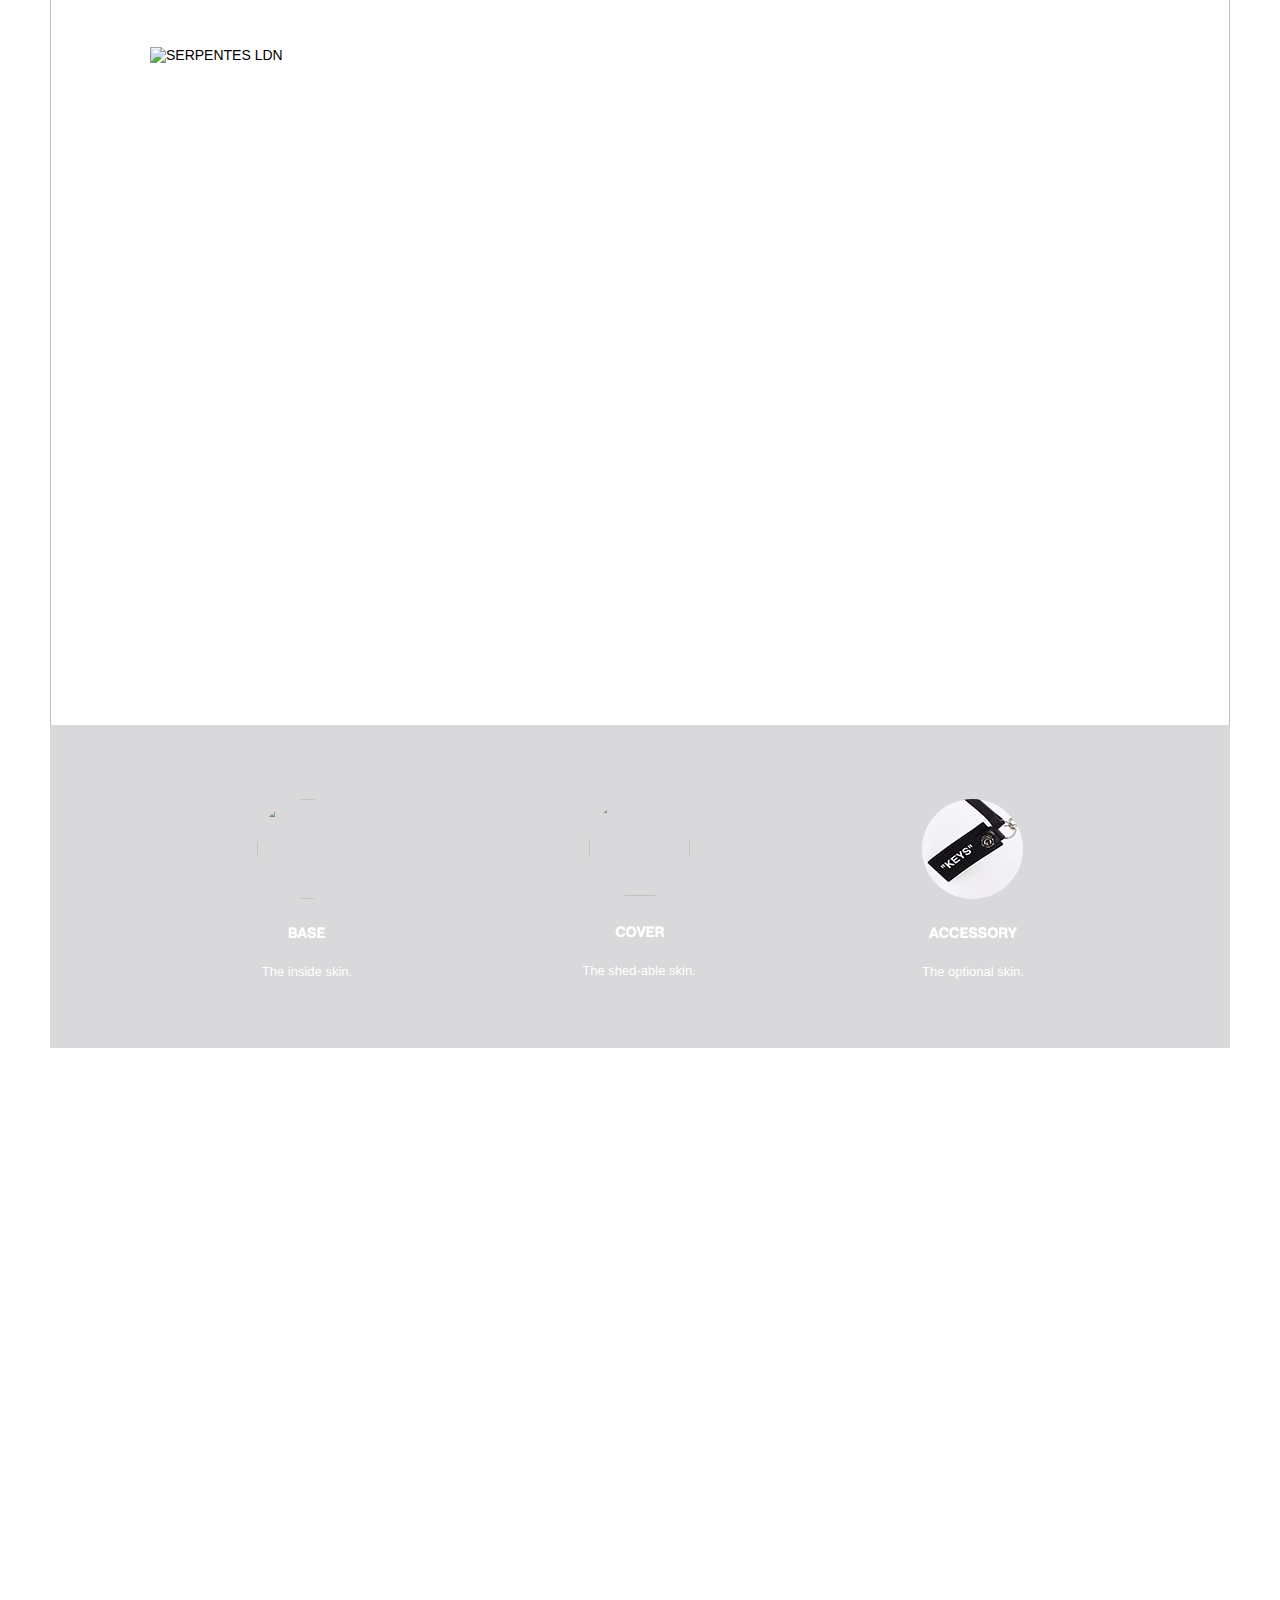
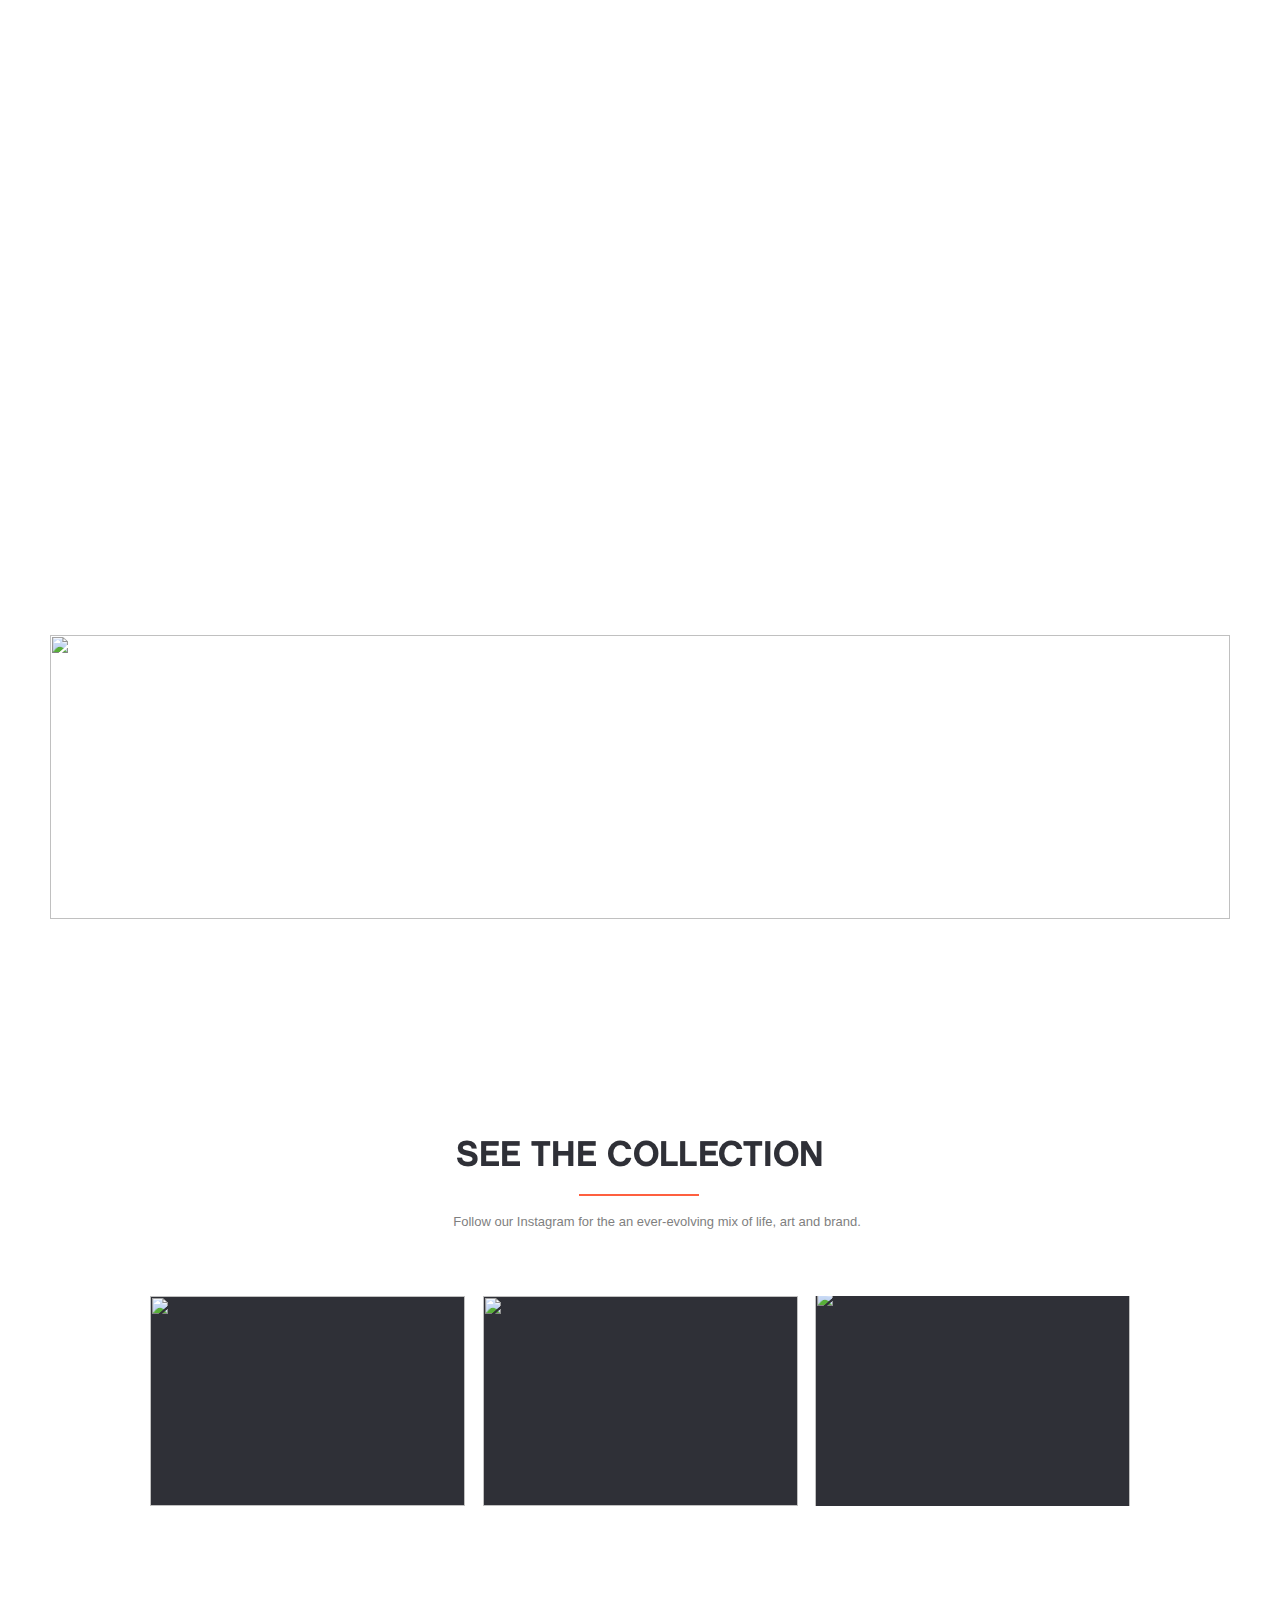
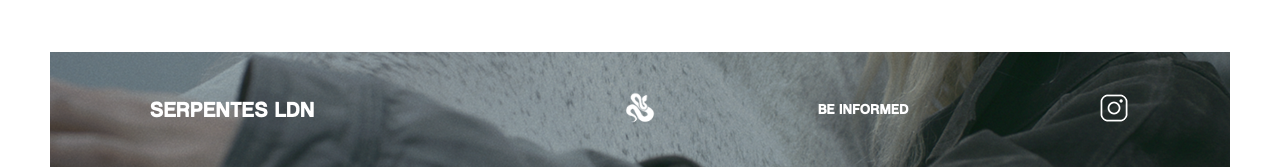
==== commit a5984623: "Add files via upload" ====
--- a/index.html
+++ b/index.html
@@ -22,8 +22,8 @@
   <title>Home</title>
   <!-- CSS -->
   <link rel="stylesheet" type="text/css" href="css/site_global.css?crc=444006867"/>
-  <link rel="stylesheet" type="text/css" href="css/master_a-master.css?crc=4034485681"/>
-  <link rel="stylesheet" type="text/css" href="css/index.css?crc=525426005" id="pagesheet"/>
+  <link rel="stylesheet" type="text/css" href="css/master_a-master.css?crc=4036572221"/>
+  <link rel="stylesheet" type="text/css" href="css/index.css?crc=4209341828" id="pagesheet"/>
   <!-- JS includes -->
   <!--[if lt IE 9]>
   <script src="scripts/html5shiv.js?crc=4241844378" type="text/javascript"></script>
@@ -77,10 +77,10 @@
      </div>
      <!-- m_editable region-id="editable-static-tag-U2463-BP_infinity" template="index.html" data-type="image" -->
      <div class="clip_frame clearfix grpelem" id="u2463" data-muse-uid="U2463" data-muse-type="img_frame"><!-- image -->
-      <img class="position_content" id="u2463_img" src="images/v7---sixth-final-simplified00_05_34_12still0551180x664.jpg?crc=3863403210" alt="" width="1180" height="664" data-muse-src="images/v7---sixth-final-simplified00_05_34_12still0551180x664.jpg?crc=3863403210"/>
+      <img class="position_content" id="u2463_img" src="images/_m4a8840.jpg?crc=4002145104" alt="" width="1180" height="811" data-muse-src="images/_m4a8840.jpg?crc=4002145104"/>
      </div>
      <!-- /m_editable -->
-     <img class="grpelem" id="u1409" alt="SERPENTES LDN" src="images/blank.gif?crc=4208392903"/><!-- state-based BG images -->
+     <a class="nonblock nontext MuseLinkActive grpelem" id="u1409-4" href="index.html" data-href="page:U74"><!-- rasterized frame --><img id="u1409-4_img" alt="SERPENTES LDN" width="181" height="35" src="images/u1409-4-a.png?crc=4083663188" data-IBE-flags="txtStyleSrc"/></a>
      <div class="size_fixed grpelem" id="u1331"><!-- custom html -->
       
 <!-- This Adobe Muse widget was created by the team at MuseFree.com -->
@@ -108,11 +108,6 @@
        <a class="nonblock nontext MenuItem MenuItemWithSubMenu clearfix colelem" id="u2095" href="style.html" data-href="page:U2515" data-muse-uid="U2095"><!-- horizontal box --><img class="MenuItemLabel NoWrap grpelem" id="u2098" alt="STYLE" src="images/blank.gif?crc=4208392903"/><!-- state-based BG images --></a>
        <!-- /m_editable -->
       </div>
-      <div class="MenuItemContainer clearfix grpelem" id="u3940"><!-- vertical box -->
-       <div class="MenuItem MenuItemWithSubMenu clearfix colelem" id="u3943"><!-- horizontal box -->
-        <img class="MenuItemLabel NoWrap grpelem" id="u3946" alt="BASKET : 0" src="images/blank.gif?crc=4208392903"/><!-- state-based BG images -->
-       </div>
-      </div>
      </nav>
      <!-- m_editable region-id="editable-static-tag-U2837-BP_infinity" template="index.html" data-type="image" -->
      <div class="clip_frame grpelem" id="u2837" data-muse-uid="U2837" data-muse-type="img_frame"><!-- image -->
@@ -120,12 +115,14 @@
      </div>
      <!-- /m_editable -->
     </div>
-    <div class="clearfix colelem" id="u1205"><!-- group -->
-     <!-- m_editable region-id="editable-static-tag-U2447-BP_infinity" template="index.html" data-type="image" -->
-     <div class="clip_frame ose_pre_init grpelem" id="u2447" data-muse-uid="U2447" data-muse-type="img_frame"><!-- image -->
-      <img class="block" id="u2447_img" src="images/v7---sixth-final-simplified00_02_12_20still088-crop-u2447.png?crc=150449434" alt="" width="1180" height="323" data-muse-src="images/v7---sixth-final-simplified00_02_12_20still088-crop-u2447.png?crc=150449434"/>
-     </div>
-     <!-- /m_editable -->
+    <div class="clearfix colelem" id="pu1205"><!-- group -->
+     <div class="clearfix grpelem" id="u1205"><!-- group -->
+      <!-- m_editable region-id="editable-static-tag-U5742-BP_infinity" template="index.html" data-type="image" -->
+      <div class="clip_frame clearfix ose_pre_init grpelem" id="u5742" data-muse-uid="U5742" data-muse-type="img_frame"><!-- image -->
+       <img class="position_content" id="u5742_img" src="images/_m4a8749.jpg?crc=4193247869" alt="" width="1488" height="1860" data-muse-src="images/_m4a8749.jpg?crc=4193247869"/>
+      </div>
+      <!-- /m_editable -->
+     </div>
      <div class="Button transition clearfix grpelem" id="buttonu1241"><!-- container box -->
       <div class="clearfix colelem" id="pu2312"><!-- group -->
        <!-- m_editable region-id="editable-static-tag-U2312-BP_infinity" template="index.html" data-type="image" -->
@@ -142,12 +139,38 @@
       </div>
       <!-- /m_editable -->
      </div>
-     <!-- m_editable region-id="editable-static-tag-U1255" template="index.html" data-type="html" data-ice-options="clickable" data-ice-editable="link" -->
-     <a class="nonblock nontext Button transition clearfix grpelem" id="buttonu1255" href="product-0001-01.html" data-href="page:U3027" data-muse-uid="U1255"><!-- container box --><div class="clearfix colelem" id="pu2292"><!-- group --><!-- m_editable region-id="editable-static-tag-U2292-BP_infinity" template="index.html" data-type="image" --><div class="rounded-corners clip_frame grpelem" id="u2292" data-muse-uid="U2292" data-muse-type="img_frame"><!-- image --><img class="block" id="u2292_img" src="images/screenshot%202019-10-25%20at%20143058-crop-u2292.jpg?crc=348236367" alt="" width="101" height="100" data-muse-src="images/screenshot%202019-10-25%20at%20143058-crop-u2292.jpg?crc=348236367"/></div><!-- /m_editable --><div class="rounded-corners grpelem" id="u1238"><!-- simple frame --></div></div><img class="colelem" id="u1236-4" alt="BASE" width="244" height="23" src="images/u1236-4.png?crc=3848351971" data-IBE-flags="txtStyleSrc"/><!-- rasterized frame --><!-- m_editable region-id="editable-static-tag-U1237-BP_infinity" template="index.html" data-type="html" data-ice-options="disableImageResize,link,txtStyleTarget" --><div class="clearfix colelem" id="u1237-4" data-muse-uid="U1237" data-muse-type="txt_frame" data-IBE-flags="txtStyleSrc"><!-- content --><p>The inside skin.</p></div><!-- /m_editable --></a>
-     <!-- /m_editable -->
-     <!-- m_editable region-id="editable-static-tag-U1261" template="index.html" data-type="html" data-ice-options="clickable" data-ice-editable="link" -->
-     <a class="nonblock nontext Button transition clearfix grpelem" id="buttonu1261" href="product-0002-01.html" data-href="page:U3907" data-muse-uid="U1261"><!-- container box --><div class="clearfix colelem" id="pu2305"><!-- group --><!-- m_editable region-id="editable-static-tag-U2305-BP_infinity" template="index.html" data-type="image" --><div class="rounded-corners clip_frame grpelem" id="u2305" data-muse-uid="U2305" data-muse-type="img_frame"><!-- image --><img class="block" id="u2305_img" src="images/screenshot%202019-10-25%20at%20143011-crop-u2305.jpg?crc=470967889" alt="" width="101" height="100" data-muse-src="images/screenshot%202019-10-25%20at%20143011-crop-u2305.jpg?crc=470967889"/></div><!-- /m_editable --><div class="rounded-corners grpelem" id="u1228"><!-- simple frame --></div></div><img class="colelem" id="u1226-4" alt="COVER" width="244" height="23" src="images/u1226-4.png?crc=4254429588" data-IBE-flags="txtStyleSrc"/><!-- rasterized frame --><!-- m_editable region-id="editable-static-tag-U1227-BP_infinity" template="index.html" data-type="html" data-ice-options="disableImageResize,link,txtStyleTarget" --><div class="clearfix colelem" id="u1227-4" data-muse-uid="U1227" data-muse-type="txt_frame" data-IBE-flags="txtStyleSrc"><!-- content --><p>The shed-able skin.</p></div><!-- /m_editable --></a>
-     <!-- /m_editable -->
+     <div class="Button transition clearfix grpelem" id="buttonu1255"><!-- container box -->
+      <div class="clearfix colelem" id="pu2292"><!-- group -->
+       <!-- m_editable region-id="editable-static-tag-U2292-BP_infinity" template="index.html" data-type="image" -->
+       <div class="rounded-corners clip_frame grpelem" id="u2292" data-muse-uid="U2292" data-muse-type="img_frame"><!-- image -->
+        <img class="block" id="u2292_img" src="images/tshirt-crop-u2292.jpg?crc=3910928306" alt="" width="102" height="100" data-muse-src="images/tshirt-crop-u2292.jpg?crc=3910928306"/>
+       </div>
+       <!-- /m_editable -->
+       <div class="rounded-corners grpelem" id="u1238"><!-- simple frame --></div>
+      </div>
+      <img class="colelem" id="u1236-4" alt="BASE" width="244" height="23" src="images/u1236-4.png?crc=3848351971" data-IBE-flags="txtStyleSrc"/><!-- rasterized frame -->
+      <!-- m_editable region-id="editable-static-tag-U1237-BP_infinity" template="index.html" data-type="html" data-ice-options="disableImageResize,link,txtStyleTarget" -->
+      <div class="clearfix colelem" id="u1237-4" data-muse-uid="U1237" data-muse-type="txt_frame" data-IBE-flags="txtStyleSrc"><!-- content -->
+       <p>The inside skin.</p>
+      </div>
+      <!-- /m_editable -->
+     </div>
+     <div class="Button transition clearfix grpelem" id="buttonu1261"><!-- container box -->
+      <div class="clearfix colelem" id="pu2305"><!-- group -->
+       <!-- m_editable region-id="editable-static-tag-U2305-BP_infinity" template="index.html" data-type="image" -->
+       <div class="rounded-corners clip_frame clearfix grpelem" id="u2305" data-muse-uid="U2305" data-muse-type="img_frame"><!-- image -->
+        <img class="position_content" id="u2305_img" src="images/jumper.jpg?crc=4075197323" alt="" width="101" height="101" data-muse-src="images/jumper.jpg?crc=4075197323"/>
+       </div>
+       <!-- /m_editable -->
+       <div class="rounded-corners grpelem" id="u1228"><!-- simple frame --></div>
+      </div>
+      <img class="colelem" id="u1226-4" alt="COVER" width="244" height="23" src="images/u1226-4.png?crc=4254429588" data-IBE-flags="txtStyleSrc"/><!-- rasterized frame -->
+      <!-- m_editable region-id="editable-static-tag-U1227-BP_infinity" template="index.html" data-type="html" data-ice-options="disableImageResize,link,txtStyleTarget" -->
+      <div class="clearfix colelem" id="u1227-4" data-muse-uid="U1227" data-muse-type="txt_frame" data-IBE-flags="txtStyleSrc"><!-- content -->
+       <p>The shed-able skin.</p>
+      </div>
+      <!-- /m_editable -->
+     </div>
     </div>
     <img class="ose_pre_init colelem" id="u1156-4" alt="SERPENTES LDN is a brand driven by the ever-evolving fashion styles of London " width="556" height="101" src="images/u1156-4.png?crc=4140489335" data-IBE-flags="txtStyleSrc"/><!-- rasterized frame -->
     <!-- m_editable region-id="editable-static-tag-U1159-BP_infinity" template="index.html" data-type="html" data-ice-options="disableImageResize,link,txtStyleTarget" -->
@@ -155,17 +178,17 @@
      <p>As the new style comes, SERPENTES LDN shed their skin and grow the latest trend. We are the people between early adopter and the mainstream consumer.</p>
     </div>
     <!-- /m_editable -->
-    <div class="clearfix colelem" id="pu2431-4"><!-- group -->
-     <img class="ose_pre_init grpelem" id="u2431-4" alt="SERPENTES LDN moves onto the next trend before it's even called a trend." width="556" height="101" src="images/u2431-4.png?crc=3819356629" data-IBE-flags="txtStyleSrc"/><!-- rasterized frame -->
+    <div class="clearfix colelem" id="pu2431-9"><!-- group -->
+     <img class="ose_pre_init grpelem" id="u2431-9" alt="made for boyfriends worn by girlfriends // friends // people who live without titles" width="872" height="136" src="images/u2431-9.png?crc=4182615865" data-IBE-flags="txtStyleSrc"/><!-- rasterized frame -->
      <!-- m_editable region-id="editable-static-tag-U2418-BP_infinity" template="index.html" data-type="image" -->
      <div class="clip_frame clearfix ose_pre_init grpelem" id="u2418" data-muse-uid="U2418" data-muse-type="img_frame"><!-- image -->
-      <img class="position_content" id="u2418_img" src="images/v7---sixth-final-simplified00_04_15_14still0721202x676.jpg?crc=2857873" alt="" width="1201" height="676" data-muse-src="images/v7---sixth-final-simplified00_04_15_14still0721202x676.jpg?crc=2857873"/>
+      <img class="position_content" id="u2418_img" src="images/_m4a8585.jpg?crc=504198043" alt="" width="1201" height="675" data-muse-src="images/_m4a8585.jpg?crc=504198043"/>
      </div>
      <!-- /m_editable -->
     </div>
     <!-- m_editable region-id="editable-static-tag-U2434-BP_infinity" template="index.html" data-type="image" -->
     <div class="clip_frame ose_pre_init colelem" id="u2434" data-muse-uid="U2434" data-muse-type="img_frame"><!-- image -->
-     <img class="block" id="u2434_img" src="images/v7---sixth-final-simplified00_01_48_17still038-crop-u2434.jpg?crc=61120859" alt="" width="1180" height="353" data-muse-src="images/v7---sixth-final-simplified00_01_48_17still038-crop-u2434.jpg?crc=61120859"/>
+     <img class="block" id="u2434_img" src="images/_m4a8698-crop-u2434.jpg?crc=212274447" alt="" width="1180" height="284" data-muse-src="images/_m4a8698-crop-u2434.jpg?crc=212274447"/>
     </div>
     <!-- /m_editable -->
     <img class="colelem" id="u1112-4" alt="SEE THE COLLECTION" width="980" height="52" src="images/u1112-4.png?crc=3997919782" data-IBE-flags="txtStyleSrc"/><!-- rasterized frame -->
@@ -176,17 +199,30 @@
     </div>
     <!-- /m_editable -->
     <div class="clearfix colelem" id="pu2108"><!-- group -->
-     <div class="grpelem" id="u2108"><!-- simple frame --></div>
-     <div class="grpelem" id="u2110"><!-- simple frame --></div>
-     <div class="grpelem" id="u2112"><!-- simple frame --></div>
-    </div>
-    <div class="clearfix colelem" id="pu2116"><!-- group -->
-     <div class="grpelem" id="u2116"><!-- simple frame --></div>
-     <div class="grpelem" id="u2117"><!-- simple frame --></div>
-     <div class="grpelem" id="u2118"><!-- simple frame --></div>
+     <div class="clearfix grpelem" id="u2108"><!-- group -->
+      <!-- m_editable region-id="editable-static-tag-U5685-BP_infinity" template="index.html" data-type="image" -->
+      <div class="clip_frame grpelem" id="u5685" data-muse-uid="U5685" data-muse-type="img_frame"><!-- image -->
+       <img class="block" id="u5685_img" src="images/_m4a9033-crop-u5685.jpg?crc=219807076" alt="" width="315" height="210" data-muse-src="images/_m4a9033-crop-u5685.jpg?crc=219807076"/>
+      </div>
+      <!-- /m_editable -->
+     </div>
+     <div class="clearfix grpelem" id="u2110"><!-- group -->
+      <!-- m_editable region-id="editable-static-tag-U5708-BP_infinity" template="index.html" data-type="image" -->
+      <div class="clip_frame grpelem" id="u5708" data-muse-uid="U5708" data-muse-type="img_frame"><!-- image -->
+       <img class="block" id="u5708_img" src="images/_m4a8948-1-crop-u5708.jpg?crc=213895622" alt="" width="315" height="210" data-muse-src="images/_m4a8948-1-crop-u5708.jpg?crc=213895622"/>
+      </div>
+      <!-- /m_editable -->
+     </div>
+     <div class="clearfix grpelem" id="u2112"><!-- group -->
+      <!-- m_editable region-id="editable-static-tag-U5725-BP_infinity" template="index.html" data-type="image" -->
+      <div class="clip_frame clearfix grpelem" id="u5725" data-muse-uid="U5725" data-muse-type="img_frame"><!-- image -->
+       <img class="position_content" id="u5725_img" src="images/_m4a8809.jpg?crc=112583862" alt="" width="315" height="225" data-muse-src="images/_m4a8809.jpg?crc=112583862"/>
+      </div>
+      <!-- /m_editable -->
+     </div>
     </div>
    </div>
-   <div class="verticalspacer" data-offset-top="3154" data-content-above-spacer="3153" data-content-below-spacer="112"></div>
+   <div class="verticalspacer" data-offset-top="3106" data-content-above-spacer="3106" data-content-below-spacer="112"></div>
    <div class="clearfix grpelem" id="pu1430"><!-- group -->
     <a class="nonblock nontext rounded-corners grpelem" id="u1430" href="http://#"><!-- simple frame --></a>
     <div class="clip_frame grpelem" id="u2804"><!-- image -->
@@ -198,20 +234,15 @@
      <img class="block" id="u2860_img" src="images/final%20white.png?crc=110574134" alt="" width="34" height="34"/>
     </div>
     <a class="nonblock nontext grpelem" id="u3013-4" href="http://eepurl.com/gHHJbf"><!-- rasterized frame --><img id="u3013-4_img" alt="BE INFORMED" width="98" height="17" src="images/u3013-4.png?crc=217415544" data-IBE-flags="txtStyleSrc"/></a>
-    <img class="grpelem" id="u4321-4" alt="images by Lane Stewart" width="159" height="17" src="images/u4321-4.png?crc=136824825" data-IBE-flags="txtStyleSrc"/><!-- rasterized frame -->
    </div>
   </div>
   <div class="preload_images">
-   <img class="preload" src="images/u1409-r.png?crc=119022185" alt=""/>
    <img class="preload" src="images/u2091-r.png?crc=4231368843" alt=""/>
    <img class="preload" src="images/u2091-m.png?crc=4231368843" alt=""/>
    <img class="preload" src="images/u2091-a.png?crc=3877536079" alt=""/>
    <img class="preload" src="images/u2098-r.png?crc=252419845" alt=""/>
    <img class="preload" src="images/u2098-m.png?crc=252419845" alt=""/>
    <img class="preload" src="images/u2098-a.png?crc=442487072" alt=""/>
-   <img class="preload" src="images/u3946-r.png?crc=4029808604" alt=""/>
-   <img class="preload" src="images/u3946-m.png?crc=4029808604" alt=""/>
-   <img class="preload" src="images/u3946-a.png?crc=502128092" alt=""/>
    <img class="preload" src="images/u2801-r.png?crc=119022185" alt=""/>
   </div>
   <!-- JS includes -->
@@ -239,12 +270,12 @@
 Muse.Utils.makeButtonsVisibleAfterSettingMinWidth();/* body */
 Muse.Utils.initWidget('.MenuBar', ['#bp_infinity'], function(elem) { return $(elem).museMenu(); });/* unifiedNavBar */
 Muse.Utils.fullPage('#page');/* 100% height page */
-$('#u2447').registerOpacityScrollEffect([{"fade":205,"in":[-Infinity,505],"opacity":25},{"opacity":85,"in":[505,505]},{"fade":145,"in":[505,Infinity],"opacity":20}]);/* scroll effect */
-$('#u1156-4').registerOpacityScrollEffect([{"fade":489.2,"in":[-Infinity,989.2],"opacity":0},{"opacity":100,"in":[989.2,989.2]},{"fade":310.8,"in":[989.2,Infinity],"opacity":0}]);/* scroll effect */
-$('#u1159-4').registerOpacityScrollEffect([{"fade":307,"in":[-Infinity,970],"opacity":0},{"opacity":100,"in":[970,970]},{"fade":230,"in":[970,Infinity],"opacity":0}]);/* scroll effect */
-$('#u2431-4').registerOpacityScrollEffect([{"fade":20,"in":[-Infinity,1400],"opacity":0},{"opacity":100,"in":[1400,1400]},{"fade":254,"in":[1400,Infinity],"opacity":0}]);/* scroll effect */
-$('#u2418').registerOpacityScrollEffect([{"fade":577.05,"in":[-Infinity,1375],"opacity":0},{"opacity":100,"in":[1375,1375]},{"fade":25,"in":[1375,Infinity],"opacity":0}]);/* scroll effect */
-$('#u2434').registerOpacityScrollEffect([{"fade":50,"in":[-Infinity,2050],"opacity":100},{"opacity":100,"in":[2050,2050]},{"fade":684.95,"in":[2050,Infinity],"opacity":20}]);/* scroll effect */
+$('#u5742').registerOpacityScrollEffect([{"in":[-Infinity,625],"opacity":25,"fade":205},{"opacity":50,"in":[625,625]},{"in":[625,Infinity],"opacity":20,"fade":145}]);/* scroll effect */
+$('#u1156-4').registerOpacityScrollEffect([{"in":[-Infinity,1109.2],"opacity":0,"fade":489.2},{"opacity":100,"in":[1109.2,1109.2]},{"in":[1109.2,Infinity],"opacity":0,"fade":310.8}]);/* scroll effect */
+$('#u1159-4').registerOpacityScrollEffect([{"in":[-Infinity,1090],"opacity":0,"fade":307},{"opacity":100,"in":[1090,1090]},{"in":[1090,Infinity],"opacity":0,"fade":230}]);/* scroll effect */
+$('#u2431-9').registerOpacityScrollEffect([{"in":[-Infinity,1520],"opacity":0,"fade":20},{"opacity":100,"in":[1520,1520]},{"in":[1520,Infinity],"opacity":0,"fade":254}]);/* scroll effect */
+$('#u2418').registerOpacityScrollEffect([{"in":[-Infinity,1505.15],"opacity":0,"fade":577.05},{"opacity":100,"in":[1505.15,1505.15]},{"in":[1505.15,Infinity],"opacity":0,"fade":25}]);/* scroll effect */
+$('#u2434').registerOpacityScrollEffect([{"in":[-Infinity,2170],"opacity":100,"fade":50},{"opacity":100,"in":[2170,2170]},{"in":[2170,Infinity],"opacity":20,"fade":684.95}]);/* scroll effect */
 Muse.Utils.showWidgetsWhenReady();/* body */
 Muse.Utils.transformMarkupToFixBrowserProblems();/* body */
 }catch(b){if(b&&"function"==typeof b.notify?b.notify():Muse.Assert.fail("Error calling selector function: "+b),false)throw b;}})})};
--- a/css/master_a-master.css
+++ b/css/master_a-master.css
@@ -1 +1 @@
-#u3381{border-width:0px;border-color:transparent;background-color:transparent;opacity:0;-ms-filter:"progid:DXImageTransform.Microsoft.Alpha(Opacity=0)";filter:alpha(opacity=0);}#u1430{border-style:solid;border-width:1px;border-color:#707287;background-color:transparent;border-radius:100px;}#u1430:hover{background-color:#FE5F3F;}#u2788{background-color:transparent;border-radius:50%;}#u2801{vertical-align:top;background:transparent url("../images/u2801.png?crc=3946013366") no-repeat 0px 0px;}#u2801:hover{background:transparent url("../images/u2801-r.png?crc=119022185") no-repeat 0px 0px;}#u2804,#u2860{background-color:transparent;}#u3013-4_img,#u4321-4{display:block;vertical-align:top;}+#u3381{border-width:0px;border-color:transparent;background-color:transparent;opacity:0;-ms-filter:"progid:DXImageTransform.Microsoft.Alpha(Opacity=0)";filter:alpha(opacity=0);}#u1430{border-style:solid;border-width:1px;border-color:#707287;background-color:transparent;border-radius:100px;}#u1430:hover{background-color:#FE5F3F;}#u2788{background-color:transparent;border-radius:50%;}#u2801{vertical-align:top;background:transparent url("../images/u2801.png?crc=3946013366") no-repeat 0px 0px;}#u2801:hover{background:transparent url("../images/u2801-r.png?crc=119022185") no-repeat 0px 0px;}#u2804,#u2860{background-color:transparent;}#u3013-4_img{display:block;vertical-align:top;}--- a/css/index.css
+++ b/css/index.css
@@ -1 +1 @@
-.version.index{color:#00001F;background-color:#515D55;}#page{z-index:1;width:980px;min-height:3364px;background-image:none;border-width:0px;border-color:#000000;background-color:transparent;margin-left:auto;margin-right:auto;}#ppu3381{z-index:0;width:0.01px;margin-right:-10000px;margin-left:-100px;}#pu3381{z-index:2;width:0.01px;}#u3381{z-index:2;width:200px;min-height:100px;position:relative;margin-right:-10000px;margin-top:268px;left:490px;}#u2463{z-index:21;width:1180px;background-color:transparent;position:relative;margin-right:-10000px;}#u2463_img{margin-top:-35px;margin-bottom:-35px;}#u1409{z-index:44;height:35px;width:265px;vertical-align:top;position:relative;margin-right:-10000px;margin-top:47px;left:100px;background:transparent url("../images/u1409.png?crc=3946013366") no-repeat 0px 0px;}#u1409:hover{background:transparent url("../images/u1409-r.png?crc=119022185") no-repeat 0px 0px;}#u1331{z-index:82;width:27px;min-height:47px;border-width:0px;border-color:transparent;background-color:transparent;position:relative;margin-right:-10000px;margin-top:510px;left:576px;}#u1347-7{z-index:83;display:block;vertical-align:top;position:relative;margin-right:-10000px;margin-top:326px;left:312px;}#menuu1447{z-index:90;width:376px;height:34px;border-width:0px;background-color:transparent;position:relative;margin-right:-10000px;margin-top:41px;left:728px;}#u1455{width:84px;min-height:34px;border-width:0px;background-color:transparent;position:relative;margin-right:-10000px;}#u1456{width:84px;border-width:0px;background-color:transparent;padding-bottom:17px;position:relative;}#u1456.MuseMenuActive{width:84px;min-height:0px;margin:0px;}#u1457-4{position:relative;margin-right:-10000px;top:8px;left:21px;}#u1457-4_clip{overflow:hidden;width:41px;height:17px;display:block;vertical-align:top;}#u2087{width:91px;min-height:34px;border-width:0px;background-color:transparent;position:relative;margin-right:-10000px;left:84px;}#u2088{width:91px;border-width:0px;background-color:transparent;padding-bottom:17px;position:relative;}#u2091{height:17px;width:48px;vertical-align:top;position:relative;margin-right:-10000px;top:8px;left:21px;background:transparent url("../images/u2091.png?crc=379820987") no-repeat 0px 0px;}#u2088:hover #u2091{background:transparent url("../images/u2091-r.png?crc=4231368843") no-repeat 0px 0px;}#u2088:active #u2091{background:transparent url("../images/u2091-m.png?crc=4231368843") no-repeat 0px 0px;}#u2088.MuseMenuActive #u2091{background:transparent url("../images/u2091-a.png?crc=3877536079") no-repeat 0px 0px;}#u2094{width:86px;min-height:34px;border-width:0px;background-color:transparent;position:relative;margin-right:-10000px;left:175px;}#u2095{width:86px;border-width:0px;background-color:transparent;padding-bottom:17px;position:relative;}#u2098{height:17px;width:43px;vertical-align:top;position:relative;margin-right:-10000px;top:8px;left:21px;background:transparent url("../images/u2098.png?crc=502220273") no-repeat 0px 0px;}#u2095:hover #u2098{background:transparent url("../images/u2098-r.png?crc=252419845") no-repeat 0px 0px;}#u2095:active #u2098{background:transparent url("../images/u2098-m.png?crc=252419845") no-repeat 0px 0px;}#u2095.MuseMenuActive #u2098{background:transparent url("../images/u2098-a.png?crc=442487072") no-repeat 0px 0px;}#u3940{width:115px;min-height:34px;border-width:0px;background-color:transparent;position:relative;margin-right:-10000px;left:261px;}#u3943{width:115px;border-width:0px;background-color:transparent;padding-bottom:17px;position:relative;}#u3943.MuseMenuActive{width:115px;min-height:0px;margin:0px;}#u3946{height:17px;width:72px;vertical-align:top;position:relative;margin-right:-10000px;top:8px;left:21px;background:transparent url("../images/u3946.png?crc=394274480") no-repeat 0px 0px;}#u3943:hover #u3946{background:transparent url("../images/u3946-r.png?crc=4029808604") no-repeat 0px 0px;}#u3943:active #u3946{background:transparent url("../images/u3946-m.png?crc=4029808604") no-repeat 0px 0px;}#u3943.MuseMenuActive #u3946{background:transparent url("../images/u3946-a.png?crc=502128092") no-repeat 0px 0px;}.MenuItem{cursor:pointer;}#u2837{z-index:132;width:67px;background-color:transparent;position:relative;margin-right:-10000px;margin-top:502px;left:85px;}#u2837_img{padding:11px 12px 11px 13px;}#u1205{z-index:23;width:1180px;border-width:0px;border-color:transparent;background-color:#D9D8DA;margin-top:11px;position:relative;}#u2447{z-index:24;width:1180px;background-color:transparent;opacity:0.85;-ms-filter:"progid:DXImageTransform.Microsoft.Alpha(Opacity=85)";filter:alpha(opacity=85);position:relative;margin-right:-10000px;}.js #u2447.ose_pre_init{opacity:0.25;-ms-filter:"progid:DXImageTransform.Microsoft.Alpha(Opacity=25)";filter:alpha(opacity=25);}#buttonu1241{z-index:46;width:250px;height:208px;-webkit-transition-duration:1s;-webkit-transition-delay:0s;-webkit-transition-timing-function:ease;transition-duration:1s;transition-delay:0s;transition-timing-function:ease;background-image:url("../images/blank.gif?crc=4208392903");border-width:0px;background-color:transparent;position:relative;margin-right:-10000px;left:766px;padding:74px 32px 41px;}#buttonu1241:hover{opacity:0.5;-ms-filter:"progid:DXImageTransform.Microsoft.Alpha(Opacity=50)";filter:alpha(opacity=50);width:250px;height:208px;min-height:0px;margin:0px -10000px 0px 0px;}#buttonu1241:active{opacity:0.85;-ms-filter:"progid:DXImageTransform.Microsoft.Alpha(Opacity=85)";filter:alpha(opacity=85);width:250px;height:208px;min-height:0px;margin:0px -10000px 0px 0px;}#buttonu1241.ButtonSelected{opacity:1;-ms-filter:"progid:DXImageTransform.Microsoft.Alpha(Opacity=100)";filter:alpha(opacity=100);width:250px;height:208px;min-height:0px;margin:0px -10000px 0px 0px;}#pu2312{z-index:55;width:0.01px;margin-left:74px;}#u2312{z-index:55;width:101px;background-color:transparent;border-radius:50%;position:relative;margin-right:-10000px;}#buttonu1241:hover #u2312{width:101px;min-height:0px;margin:0px -10000px 0px 0px;}#buttonu1241:active #u2312{width:101px;min-height:0px;margin:0px -10000px 0px 0px;}#u2312_img{margin-top:-13px;margin-bottom:-12px;}#u1218{z-index:57;width:100px;height:100px;border-color:#000000;background-color:transparent;border-radius:100px;position:relative;margin-right:-10000px;left:1px;}.ie #u1218{background-color:#FFFFFF;opacity:0.01;-ms-filter:"progid:DXImageTransform.Microsoft.Alpha(Opacity=1)";filter:alpha(opacity=1);}#buttonu1241:hover #u1218{width:100px;height:100px;min-height:0px;margin:0px -10000px 0px 0px;}.ie #buttonu1241:hover #u1218{background-color:#FFFFFF;opacity:0.01;-ms-filter:"progid:DXImageTransform.Microsoft.Alpha(Opacity=1)";filter:alpha(opacity=1);}#buttonu1241:active #u1218{width:100px;height:100px;min-height:0px;margin:0px -10000px 0px 0px;}.ie #buttonu1241:active #u1218{background-color:#FFFFFF;opacity:0.01;-ms-filter:"progid:DXImageTransform.Microsoft.Alpha(Opacity=1)";filter:alpha(opacity=1);}#buttonu1241.ButtonSelected #u1218{width:100px;height:100px;min-height:0px;margin:0px -10000px 0px 0px;}#u1214-4{z-index:47;display:block;vertical-align:top;margin-left:3px;margin-top:26px;position:relative;}#u1217-4{z-index:51;width:250px;min-height:46px;background-color:transparent;line-height:22px;text-align:center;font-size:13px;color:#FFFFFF;font-family:Trebuchet, Trebuchet MS, Tahoma, Arial, sans-serif;margin-top:13px;position:relative;}#buttonu1241:hover #u1217-4{padding-top:0px;padding-bottom:0px;min-height:46px;width:250px;margin:13px 0px 0px;}#buttonu1241:active #u1217-4{padding-top:0px;padding-bottom:0px;min-height:46px;width:250px;margin:13px 0px 0px;}#buttonu1255{z-index:58;width:250px;height:208px;-webkit-transition-duration:1s;-webkit-transition-delay:0s;-webkit-transition-timing-function:ease;transition-duration:1s;transition-delay:0s;transition-timing-function:ease;background-image:url("../images/blank.gif?crc=4208392903");border-width:0px;background-color:transparent;position:relative;margin-right:-10000px;left:100px;padding:74px 51px 41px 32px;}#buttonu1255:hover{opacity:0.5;-ms-filter:"progid:DXImageTransform.Microsoft.Alpha(Opacity=50)";filter:alpha(opacity=50);width:250px;height:208px;min-height:0px;margin:0px -10000px 0px 0px;}#pu2292{z-index:67;width:0.01px;margin-left:75px;}#u2292{z-index:67;width:101px;background-color:transparent;border-radius:50%;position:relative;margin-right:-10000px;}#buttonu1241.ButtonSelected #u2312,#buttonu1255:hover #u2292{width:101px;min-height:0px;margin:0px -10000px 0px 0px;}#buttonu1255:active #u2292{width:101px;min-height:0px;margin:0px -10000px 0px 0px;}#u1238{z-index:69;width:100px;height:100px;border-color:#000000;background-color:transparent;border-radius:100px;position:relative;margin-right:-10000px;}.ie #buttonu1241.ButtonSelected #u1218,.ie #u1238{background-color:#FFFFFF;opacity:0.01;-ms-filter:"progid:DXImageTransform.Microsoft.Alpha(Opacity=1)";filter:alpha(opacity=1);}#buttonu1255:hover #u1238{width:100px;height:100px;min-height:0px;margin:0px -10000px 0px 0px;}.ie #buttonu1255:hover #u1238{background-color:#FFFFFF;opacity:0.01;-ms-filter:"progid:DXImageTransform.Microsoft.Alpha(Opacity=1)";filter:alpha(opacity=1);}#buttonu1255:active #u1238{width:100px;height:100px;min-height:0px;margin:0px -10000px 0px 0px;}.ie #buttonu1255:active #u1238{background-color:#FFFFFF;opacity:0.01;-ms-filter:"progid:DXImageTransform.Microsoft.Alpha(Opacity=1)";filter:alpha(opacity=1);}#buttonu1255.ButtonSelected #u1238{width:100px;height:100px;min-height:0px;margin:0px -10000px 0px 0px;}#u1236-4{z-index:59;display:block;vertical-align:top;margin-left:3px;margin-top:26px;position:relative;}#u1237-4{z-index:63;width:250px;min-height:46px;background-color:transparent;line-height:22px;text-align:center;font-size:13px;color:#FFFFFF;font-family:Trebuchet, Trebuchet MS, Tahoma, Arial, sans-serif;margin-top:13px;position:relative;}#buttonu1241.ButtonSelected #u1217-4,#buttonu1255:hover #u1237-4{padding-top:0px;padding-bottom:0px;min-height:46px;width:250px;margin:13px 0px 0px;}#buttonu1255:active #u1237-4{padding-top:0px;padding-bottom:0px;min-height:46px;width:250px;margin:13px 0px 0px;}#buttonu1261{z-index:70;width:250px;height:208px;-webkit-transition-duration:1s;-webkit-transition-delay:0s;-webkit-transition-timing-function:ease;transition-duration:1s;transition-delay:0s;transition-timing-function:ease;background-image:url("../images/blank.gif?crc=4208392903");border-width:0px;background-color:transparent;position:relative;margin-right:-10000px;left:433px;padding:73px 33px 42px 31px;}#buttonu1261:hover{opacity:0.5;-ms-filter:"progid:DXImageTransform.Microsoft.Alpha(Opacity=50)";filter:alpha(opacity=50);width:250px;height:208px;min-height:0px;margin:0px -10000px 0px 0px;}#buttonu1255:active,#buttonu1261:active{opacity:0.85;-ms-filter:"progid:DXImageTransform.Microsoft.Alpha(Opacity=85)";filter:alpha(opacity=85);width:250px;height:208px;min-height:0px;margin:0px -10000px 0px 0px;}#pu2305{z-index:79;width:0.01px;margin-left:75px;}#u2305{z-index:79;width:101px;background-color:transparent;border-radius:50%;position:relative;margin-right:-10000px;}#buttonu1255.ButtonSelected #u2292,#buttonu1261:hover #u2305{width:101px;min-height:0px;margin:0px -10000px 0px 0px;}#buttonu1261:active #u2305{width:101px;min-height:0px;margin:0px -10000px 0px 0px;}#buttonu1261.ButtonSelected #u2305{width:101px;min-height:0px;margin:0px -10000px 0px 0px;}#u1228{z-index:81;width:100px;height:100px;border-color:#000000;background-color:transparent;border-radius:100px;position:relative;margin-right:-10000px;left:1px;}.ie #buttonu1255.ButtonSelected #u1238,.ie #u1228{background-color:#FFFFFF;opacity:0.01;-ms-filter:"progid:DXImageTransform.Microsoft.Alpha(Opacity=1)";filter:alpha(opacity=1);}#buttonu1261:hover #u1228{width:100px;height:100px;min-height:0px;margin:0px -10000px 0px 0px;}.ie #buttonu1261:hover #u1228{background-color:#FFFFFF;opacity:0.01;-ms-filter:"progid:DXImageTransform.Microsoft.Alpha(Opacity=1)";filter:alpha(opacity=1);}#buttonu1261:active #u1228{width:100px;height:100px;min-height:0px;margin:0px -10000px 0px 0px;}.ie #buttonu1261:active #u1228{background-color:#FFFFFF;opacity:0.01;-ms-filter:"progid:DXImageTransform.Microsoft.Alpha(Opacity=1)";filter:alpha(opacity=1);}#buttonu1261.ButtonSelected #u1228{width:100px;height:100px;min-height:0px;margin:0px -10000px 0px 0px;}.ie #buttonu1261.ButtonSelected #u1228{background-color:#FFFFFF;opacity:0.01;-ms-filter:"progid:DXImageTransform.Microsoft.Alpha(Opacity=1)";filter:alpha(opacity=1);}#u1226-4{z-index:71;display:block;vertical-align:top;margin-left:4px;margin-top:26px;position:relative;}#u1227-4{z-index:75;width:250px;min-height:46px;background-color:transparent;line-height:22px;text-align:center;font-size:13px;color:#FFFFFF;font-family:Trebuchet, Trebuchet MS, Tahoma, Arial, sans-serif;margin-top:13px;position:relative;}#buttonu1255.ButtonSelected #u1237-4,#buttonu1261:hover #u1227-4{padding-top:0px;padding-bottom:0px;min-height:46px;width:250px;margin:13px 0px 0px;}#buttonu1261:active #u1227-4{padding-top:0px;padding-bottom:0px;min-height:46px;width:250px;margin:13px 0px 0px;}#buttonu1261.ButtonSelected #u1227-4{padding-top:0px;padding-bottom:0px;min-height:46px;width:250px;margin:13px 0px 0px;}#u1156-4{z-index:39;display:block;vertical-align:top;margin-left:311px;margin-top:161px;position:relative;}#u1159-4{z-index:35;width:602px;min-height:130px;background-color:transparent;line-height:24px;text-align:center;font-size:15px;color:#7F7F7F;font-family:Trebuchet, Trebuchet MS, Tahoma, Arial, sans-serif;margin-left:288px;margin-top:37px;position:relative;}#pu2431-4{z-index:124;width:0.01px;margin-top:80px;}#u2431-4{z-index:124;display:block;vertical-align:top;position:relative;margin-right:-10000px;margin-top:279px;left:334px;}#u2418{z-index:128;width:1180px;background-color:transparent;position:relative;margin-right:-10000px;}#u2418_img{margin:-49px -13px -49px -8px;}.js #u1156-4.ose_pre_init,.js #u1159-4.ose_pre_init,.js #u2431-4.ose_pre_init,.js #u2418.ose_pre_init{opacity:0;-ms-filter:"progid:DXImageTransform.Microsoft.Alpha(Opacity=0)";filter:alpha(opacity=0);}#u2434{z-index:130;width:1180px;background-color:transparent;margin-top:100px;position:relative;}.js #u2434.ose_pre_init{opacity:1;-ms-filter:"progid:DXImageTransform.Microsoft.Alpha(Opacity=100)";filter:alpha(opacity=100);}#u1112-4{z-index:27;display:block;vertical-align:top;margin-left:100px;margin-top:56px;position:relative;}#u936{z-index:26;width:120px;height:2px;background-color:#FE5F3F;margin-left:529px;margin-top:8px;position:relative;}#u1113-4{z-index:31;width:766px;min-height:33px;background-color:transparent;line-height:22px;text-align:center;font-size:13px;color:#7F7F7F;font-family:Trebuchet, Trebuchet MS, Tahoma, Arial, sans-serif;margin-left:224px;margin-top:15px;position:relative;}#pu2108{z-index:118;width:0.01px;margin-left:100px;margin-top:52px;}#u2108{z-index:118;width:315px;height:210px;background-color:#2F3037;position:relative;margin-right:-10000px;}#u2110{z-index:120;width:315px;height:210px;background-color:#2F3037;position:relative;margin-right:-10000px;left:333px;}#u2112{z-index:122;width:315px;height:210px;background-color:#2F3037;position:relative;margin-right:-10000px;left:665px;}#pu2116{z-index:119;width:0.01px;margin-left:100px;margin-top:48px;}#u2116{z-index:119;width:315px;height:210px;background-color:#2F3037;position:relative;margin-right:-10000px;}#u2117{z-index:121;width:315px;height:210px;background-color:#2F3037;position:relative;margin-right:-10000px;left:333px;}#u2118{z-index:123;width:315px;height:210px;background-color:#2F3037;position:relative;margin-right:-10000px;left:665px;}.css_verticalspacer .verticalspacer{height:calc(100vh - 3265px);}#pu1430{z-index:3;width:0.01px;margin-bottom:-3px;margin-right:-10000px;margin-left:-100px;}#u1430{z-index:3;width:49px;height:49px;position:relative;margin-right:-10000px;margin-top:32px;left:1030px;}#u1430:hover{width:49px;height:49px;min-height:0px;margin:32px -10000px 0px 0px;}#u2804{z-index:4;width:1180px;position:relative;margin-right:-10000px;}#u2788{z-index:6;width:32px;position:relative;margin-right:-10000px;margin-top:40px;left:1048px;}#u2312 .clip_frame,#u2292 .clip_frame,#u2305 .clip_frame,#u2788 .clip_frame{-webkit-border-radius:0.5px 0.5px 0.5px 0.5px;}#u2801{z-index:9;height:35px;width:265px;position:relative;margin-right:-10000px;margin-top:47px;left:100px;}#u2860{z-index:11;width:55px;position:relative;margin-right:-10000px;margin-top:30px;left:563px;}#u2860_img{padding:9px 11px 9px 10px;}#u3013-4{z-index:13;position:relative;margin-right:-10000px;width:98px;margin-top:49px;left:768px;}#u4321-4{z-index:17;position:relative;margin-right:-10000px;margin-top:88px;left:511px;}#muse_css_mq,.html{background-color:#FFFFFF;}body{position:relative;min-width:980px;}.verticalspacer{min-height:98px;}+.version.index{color:#0000FA;background-color:#E57584;}#page{z-index:1;width:980px;min-height:3364px;background-image:none;border-width:0px;border-color:#000000;background-color:transparent;margin-left:auto;margin-right:auto;}#ppu3381{z-index:0;width:0.01px;padding-bottom:0px;margin-right:-10000px;margin-left:-100px;}#pu3381{z-index:2;width:0.01px;}#u3381{z-index:2;width:200px;min-height:100px;position:relative;margin-right:-10000px;margin-top:268px;left:490px;}#u2463{z-index:20;width:1180px;background-color:transparent;position:relative;margin-right:-10000px;}#u2463_img{margin-top:-43px;margin-bottom:-42px;}#u1409-4{z-index:39;position:relative;margin-right:-10000px;width:181px;margin-top:47px;left:100px;}#u1409-4_img{display:block;vertical-align:top;}#u1331{z-index:79;width:27px;min-height:47px;border-width:0px;border-color:transparent;background-color:transparent;position:relative;margin-right:-10000px;margin-top:510px;left:576px;}#u1347-7{z-index:80;display:block;vertical-align:top;position:relative;margin-right:-10000px;margin-top:326px;left:312px;}#menuu1447{z-index:87;width:261px;height:34px;border-width:0px;background-color:transparent;position:relative;margin-right:-10000px;margin-top:41px;left:818px;}#u1455{width:84px;min-height:34px;border-width:0px;background-color:transparent;position:relative;margin-right:-10000px;}#u1456{width:84px;border-width:0px;background-color:transparent;padding-bottom:17px;position:relative;}#u1456.MuseMenuActive{width:84px;min-height:0px;margin:0px;}#u1457-4{position:relative;margin-right:-10000px;top:8px;left:21px;}#u1457-4_clip{overflow:hidden;width:41px;height:17px;display:block;vertical-align:top;}#u2087{width:91px;min-height:34px;border-width:0px;background-color:transparent;position:relative;margin-right:-10000px;left:84px;}#u2088{width:91px;border-width:0px;background-color:transparent;padding-bottom:17px;position:relative;}#u2091{height:17px;width:48px;vertical-align:top;position:relative;margin-right:-10000px;top:8px;left:21px;background:transparent url("../images/u2091.png?crc=379820987") no-repeat 0px 0px;}#u2088:hover #u2091{background:transparent url("../images/u2091-r.png?crc=4231368843") no-repeat 0px 0px;}#u2088:active #u2091{background:transparent url("../images/u2091-m.png?crc=4231368843") no-repeat 0px 0px;}#u2088.MuseMenuActive #u2091{background:transparent url("../images/u2091-a.png?crc=3877536079") no-repeat 0px 0px;}#u2094{width:86px;min-height:34px;border-width:0px;background-color:transparent;position:relative;margin-right:-10000px;left:175px;}#u2095{width:86px;border-width:0px;background-color:transparent;padding-bottom:17px;position:relative;}#u2098{height:17px;width:43px;vertical-align:top;position:relative;margin-right:-10000px;top:8px;left:21px;background:transparent url("../images/u2098.png?crc=502220273") no-repeat 0px 0px;}#u2095:hover #u2098{background:transparent url("../images/u2098-r.png?crc=252419845") no-repeat 0px 0px;}#u2095:active #u2098{background:transparent url("../images/u2098-m.png?crc=252419845") no-repeat 0px 0px;}#u2095.MuseMenuActive #u2098{background:transparent url("../images/u2098-a.png?crc=442487072") no-repeat 0px 0px;}.MenuItem{cursor:pointer;}#u2837{z-index:124;width:67px;background-color:transparent;position:relative;margin-right:-10000px;margin-top:502px;left:85px;}#u2837_img{padding:11px 12px 11px 13px;}#pu1205{z-index:17;width:0.01px;margin-top:-1px;}#u1205{z-index:17;width:1180px;border-width:0px;border-color:transparent;background-color:#D9D8DA;position:relative;margin-right:-10000px;}#u5742{z-index:18;width:1180px;background-color:transparent;opacity:0.5;-ms-filter:"progid:DXImageTransform.Microsoft.Alpha(Opacity=50)";filter:alpha(opacity=50);position:relative;margin-right:-10000px;}#u5742_img{margin:-769px -140px -768px -168px;}.js #u5742.ose_pre_init{opacity:0.25;-ms-filter:"progid:DXImageTransform.Microsoft.Alpha(Opacity=25)";filter:alpha(opacity=25);}#buttonu1241{z-index:43;width:250px;height:208px;-webkit-transition-duration:1s;-webkit-transition-delay:0s;-webkit-transition-timing-function:ease;transition-duration:1s;transition-delay:0s;transition-timing-function:ease;background-image:url("../images/blank.gif?crc=4208392903");border-width:0px;background-color:transparent;position:relative;margin-right:-10000px;left:766px;padding:74px 32px 41px;}#buttonu1241:hover{opacity:0.5;-ms-filter:"progid:DXImageTransform.Microsoft.Alpha(Opacity=50)";filter:alpha(opacity=50);width:250px;height:208px;min-height:0px;margin:0px -10000px 0px 0px;}#buttonu1241:active{opacity:0.85;-ms-filter:"progid:DXImageTransform.Microsoft.Alpha(Opacity=85)";filter:alpha(opacity=85);width:250px;height:208px;min-height:0px;margin:0px -10000px 0px 0px;}#pu2312{z-index:52;width:0.01px;margin-left:74px;}#u2312{z-index:52;width:101px;background-color:transparent;border-radius:50%;position:relative;margin-right:-10000px;}#buttonu1241:hover #u2312{width:101px;min-height:0px;margin:0px -10000px 0px 0px;}#buttonu1241:active #u2312{width:101px;min-height:0px;margin:0px -10000px 0px 0px;}#u2312_img{margin-top:-13px;margin-bottom:-12px;}#u1218{z-index:54;width:100px;height:100px;border-color:#000000;background-color:transparent;border-radius:100px;position:relative;margin-right:-10000px;left:1px;}.ie #u1218{background-color:#FFFFFF;opacity:0.01;-ms-filter:"progid:DXImageTransform.Microsoft.Alpha(Opacity=1)";filter:alpha(opacity=1);}#buttonu1241:hover #u1218{width:100px;height:100px;min-height:0px;margin:0px -10000px 0px 0px;}.ie #buttonu1241:hover #u1218{background-color:#FFFFFF;opacity:0.01;-ms-filter:"progid:DXImageTransform.Microsoft.Alpha(Opacity=1)";filter:alpha(opacity=1);}#buttonu1241:active #u1218{width:100px;height:100px;min-height:0px;margin:0px -10000px 0px 0px;}.ie #buttonu1241:active #u1218{background-color:#FFFFFF;opacity:0.01;-ms-filter:"progid:DXImageTransform.Microsoft.Alpha(Opacity=1)";filter:alpha(opacity=1);}#buttonu1241.ButtonSelected #u1218{width:100px;height:100px;min-height:0px;margin:0px -10000px 0px 0px;}#u1214-4{z-index:44;display:block;vertical-align:top;margin-left:3px;margin-top:26px;position:relative;}#u1217-4{z-index:48;width:250px;min-height:46px;background-color:transparent;color:#FFFFFF;text-align:center;font-size:13px;line-height:22px;font-family:Trebuchet, Trebuchet MS, Tahoma, Arial, sans-serif;margin-top:13px;position:relative;}#buttonu1241:hover #u1217-4{padding-top:0px;padding-bottom:0px;min-height:46px;width:250px;margin:13px 0px 0px;}#buttonu1241:active #u1217-4{padding-top:0px;padding-bottom:0px;min-height:46px;width:250px;margin:13px 0px 0px;}#buttonu1255{z-index:55;width:250px;height:208px;-webkit-transition-duration:1s;-webkit-transition-delay:0s;-webkit-transition-timing-function:ease;transition-duration:1s;transition-delay:0s;transition-timing-function:ease;background-image:url("../images/blank.gif?crc=4208392903");border-width:0px;background-color:transparent;position:relative;margin-right:-10000px;left:100px;padding:74px 51px 41px 32px;}#buttonu1255:hover{opacity:0.5;-ms-filter:"progid:DXImageTransform.Microsoft.Alpha(Opacity=50)";filter:alpha(opacity=50);width:250px;height:208px;min-height:0px;margin:0px -10000px 0px 0px;}#buttonu1255:active{opacity:0.85;-ms-filter:"progid:DXImageTransform.Microsoft.Alpha(Opacity=85)";filter:alpha(opacity=85);width:250px;height:208px;min-height:0px;margin:0px -10000px 0px 0px;}#pu2292{z-index:64;width:0.01px;margin-left:75px;}#u2292{z-index:64;width:101px;background-color:transparent;border-radius:50%;position:relative;margin-right:-10000px;}#buttonu1241.ButtonSelected #u2312,#buttonu1255:hover #u2292{width:101px;min-height:0px;margin:0px -10000px 0px 0px;}#buttonu1255:active #u2292{width:101px;min-height:0px;margin:0px -10000px 0px 0px;}#u1238{z-index:66;width:100px;height:100px;border-color:#000000;background-color:transparent;border-radius:100px;position:relative;margin-right:-10000px;}.ie #buttonu1241.ButtonSelected #u1218,.ie #u1238{background-color:#FFFFFF;opacity:0.01;-ms-filter:"progid:DXImageTransform.Microsoft.Alpha(Opacity=1)";filter:alpha(opacity=1);}#buttonu1255:hover #u1238{width:100px;height:100px;min-height:0px;margin:0px -10000px 0px 0px;}.ie #buttonu1255:hover #u1238{background-color:#FFFFFF;opacity:0.01;-ms-filter:"progid:DXImageTransform.Microsoft.Alpha(Opacity=1)";filter:alpha(opacity=1);}#buttonu1255:active #u1238{width:100px;height:100px;min-height:0px;margin:0px -10000px 0px 0px;}.ie #buttonu1255:active #u1238{background-color:#FFFFFF;opacity:0.01;-ms-filter:"progid:DXImageTransform.Microsoft.Alpha(Opacity=1)";filter:alpha(opacity=1);}#buttonu1255.ButtonSelected #u1238{width:100px;height:100px;min-height:0px;margin:0px -10000px 0px 0px;}#u1236-4{z-index:56;display:block;vertical-align:top;margin-left:3px;margin-top:26px;position:relative;}#u1237-4{z-index:60;width:250px;min-height:46px;background-color:transparent;color:#FFFFFF;text-align:center;font-size:13px;line-height:22px;font-family:Trebuchet, Trebuchet MS, Tahoma, Arial, sans-serif;margin-top:13px;position:relative;}#buttonu1241.ButtonSelected #u1217-4,#buttonu1255:hover #u1237-4{padding-top:0px;padding-bottom:0px;min-height:46px;width:250px;margin:13px 0px 0px;}#buttonu1255:active #u1237-4{padding-top:0px;padding-bottom:0px;min-height:46px;width:250px;margin:13px 0px 0px;}#buttonu1261{z-index:67;width:250px;height:208px;-webkit-transition-duration:1s;-webkit-transition-delay:0s;-webkit-transition-timing-function:ease;transition-duration:1s;transition-delay:0s;transition-timing-function:ease;background-image:url("../images/blank.gif?crc=4208392903");border-width:0px;background-color:transparent;position:relative;margin-right:-10000px;left:433px;padding:73px 33px 42px 31px;}#buttonu1261:hover{opacity:0.5;-ms-filter:"progid:DXImageTransform.Microsoft.Alpha(Opacity=50)";filter:alpha(opacity=50);width:250px;height:208px;min-height:0px;margin:0px -10000px 0px 0px;}#buttonu1261:active{opacity:0.85;-ms-filter:"progid:DXImageTransform.Microsoft.Alpha(Opacity=85)";filter:alpha(opacity=85);width:250px;height:208px;min-height:0px;margin:0px -10000px 0px 0px;}#buttonu1241.ButtonSelected,#buttonu1255.ButtonSelected,#buttonu1261.ButtonSelected{opacity:1;-ms-filter:"progid:DXImageTransform.Microsoft.Alpha(Opacity=100)";filter:alpha(opacity=100);width:250px;height:208px;min-height:0px;margin:0px -10000px 0px 0px;}#pu2305{z-index:76;width:0.01px;margin-left:75px;}#u2305{z-index:76;width:101px;background-color:transparent;border-radius:50%;position:relative;margin-right:-10000px;}#buttonu1255.ButtonSelected #u2292,#buttonu1261:hover #u2305{width:101px;min-height:0px;margin:0px -10000px 0px 0px;}#buttonu1261:active #u2305{width:101px;min-height:0px;margin:0px -10000px 0px 0px;}#buttonu1261.ButtonSelected #u2305{width:101px;min-height:0px;margin:0px -10000px 0px 0px;}#u2305_img{margin-top:-3px;margin-bottom:2px;}#u1228{z-index:78;width:100px;height:100px;border-color:#000000;background-color:transparent;border-radius:100px;position:relative;margin-right:-10000px;left:1px;}.ie #buttonu1255.ButtonSelected #u1238,.ie #u1228{background-color:#FFFFFF;opacity:0.01;-ms-filter:"progid:DXImageTransform.Microsoft.Alpha(Opacity=1)";filter:alpha(opacity=1);}#buttonu1261:hover #u1228{width:100px;height:100px;min-height:0px;margin:0px -10000px 0px 0px;}.ie #buttonu1261:hover #u1228{background-color:#FFFFFF;opacity:0.01;-ms-filter:"progid:DXImageTransform.Microsoft.Alpha(Opacity=1)";filter:alpha(opacity=1);}#buttonu1261:active #u1228{width:100px;height:100px;min-height:0px;margin:0px -10000px 0px 0px;}.ie #buttonu1261:active #u1228{background-color:#FFFFFF;opacity:0.01;-ms-filter:"progid:DXImageTransform.Microsoft.Alpha(Opacity=1)";filter:alpha(opacity=1);}#buttonu1261.ButtonSelected #u1228{width:100px;height:100px;min-height:0px;margin:0px -10000px 0px 0px;}.ie #buttonu1261.ButtonSelected #u1228{background-color:#FFFFFF;opacity:0.01;-ms-filter:"progid:DXImageTransform.Microsoft.Alpha(Opacity=1)";filter:alpha(opacity=1);}#u1226-4{z-index:68;display:block;vertical-align:top;margin-left:4px;margin-top:26px;position:relative;}#u1227-4{z-index:72;width:250px;min-height:46px;background-color:transparent;color:#FFFFFF;text-align:center;font-size:13px;line-height:22px;font-family:Trebuchet, Trebuchet MS, Tahoma, Arial, sans-serif;margin-top:13px;position:relative;}#buttonu1255.ButtonSelected #u1237-4,#buttonu1261:hover #u1227-4{padding-top:0px;padding-bottom:0px;min-height:46px;width:250px;margin:13px 0px 0px;}#buttonu1261:active #u1227-4{padding-top:0px;padding-bottom:0px;min-height:46px;width:250px;margin:13px 0px 0px;}#buttonu1261.ButtonSelected #u1227-4{padding-top:0px;padding-bottom:0px;min-height:46px;width:250px;margin:13px 0px 0px;}#u1156-4{z-index:35;display:block;vertical-align:top;margin-left:311px;margin-top:162px;position:relative;}#u1159-4{z-index:31;width:602px;min-height:130px;background-color:transparent;color:#7F7F7F;text-align:center;font-size:15px;line-height:24px;font-family:Trebuchet, Trebuchet MS, Tahoma, Arial, sans-serif;margin-left:288px;margin-top:37px;position:relative;}#pu2431-9{z-index:111;width:0.01px;margin-top:90px;}#u2431-9{z-index:111;display:block;vertical-align:top;position:relative;margin-right:-10000px;margin-top:269px;left:176px;}#u2418{z-index:120;width:1180px;background-color:transparent;position:relative;margin-right:-10000px;}#u2418_img{margin:-49px -13px -48px -8px;}.js #u1156-4.ose_pre_init,.js #u1159-4.ose_pre_init,.js #u2431-9.ose_pre_init,.js #u2418.ose_pre_init{opacity:0;-ms-filter:"progid:DXImageTransform.Microsoft.Alpha(Opacity=0)";filter:alpha(opacity=0);}#u2434{z-index:122;width:1180px;background-color:transparent;margin-top:89px;position:relative;}#u2434_img{padding-bottom:69px;}.js #u2434.ose_pre_init{opacity:1;-ms-filter:"progid:DXImageTransform.Microsoft.Alpha(Opacity=100)";filter:alpha(opacity=100);}#u1112-4{z-index:23;display:block;vertical-align:top;margin-left:100px;margin-top:147px;position:relative;}#u936{z-index:22;width:120px;height:2px;background-color:#FE5F3F;margin-left:529px;margin-top:7px;position:relative;}#u1113-4{z-index:27;width:766px;min-height:33px;background-color:transparent;color:#7F7F7F;text-align:center;font-size:13px;line-height:22px;font-family:Trebuchet, Trebuchet MS, Tahoma, Arial, sans-serif;margin-left:224px;margin-top:15px;position:relative;}#pu2108{z-index:108;width:0.01px;margin-left:100px;margin-top:52px;}#u2108{z-index:108;width:315px;background-color:#2F3037;position:relative;margin-right:-10000px;}#u5685{z-index:126;width:315px;background-color:transparent;position:relative;margin-right:-10000px;}#u2110{z-index:109;width:315px;background-color:#2F3037;position:relative;margin-right:-10000px;left:333px;}#u5708{z-index:128;width:315px;background-color:transparent;position:relative;margin-right:-10000px;}#u2112{z-index:110;width:315px;background-color:#2F3037;position:relative;margin-right:-10000px;left:665px;}#u5725{z-index:130;width:315px;background-color:transparent;position:relative;margin-right:-10000px;}#u5725_img{margin-top:-8px;margin-bottom:-7px;}.css_verticalspacer .verticalspacer{height:calc(100vh - 3218px);}#pu1430{z-index:3;width:0.01px;margin-bottom:-3px;margin-right:-10000px;margin-left:-100px;}#u1430{z-index:3;width:49px;height:49px;position:relative;margin-right:-10000px;margin-top:32px;left:1030px;}#u1430:hover{width:49px;height:49px;min-height:0px;margin:32px -10000px 0px 0px;}#u2804{z-index:4;width:1180px;position:relative;margin-right:-10000px;}#u2788{z-index:6;width:32px;position:relative;margin-right:-10000px;margin-top:40px;left:1048px;}#u2312 .clip_frame,#u2292 .clip_frame,#u2305 .clip_frame,#u2788 .clip_frame{-webkit-border-radius:0.5px 0.5px 0.5px 0.5px;}#u2801{z-index:9;height:35px;width:265px;position:relative;margin-right:-10000px;margin-top:47px;left:100px;}#u2860{z-index:11;width:55px;position:relative;margin-right:-10000px;margin-top:30px;left:563px;}#u2860_img{padding:9px 11px 9px 10px;}#u3013-4{z-index:13;position:relative;margin-right:-10000px;width:98px;margin-top:49px;left:768px;}#muse_css_mq,.html{background-color:#FFFFFF;}body{position:relative;min-width:980px;}.verticalspacer{min-height:146px;}